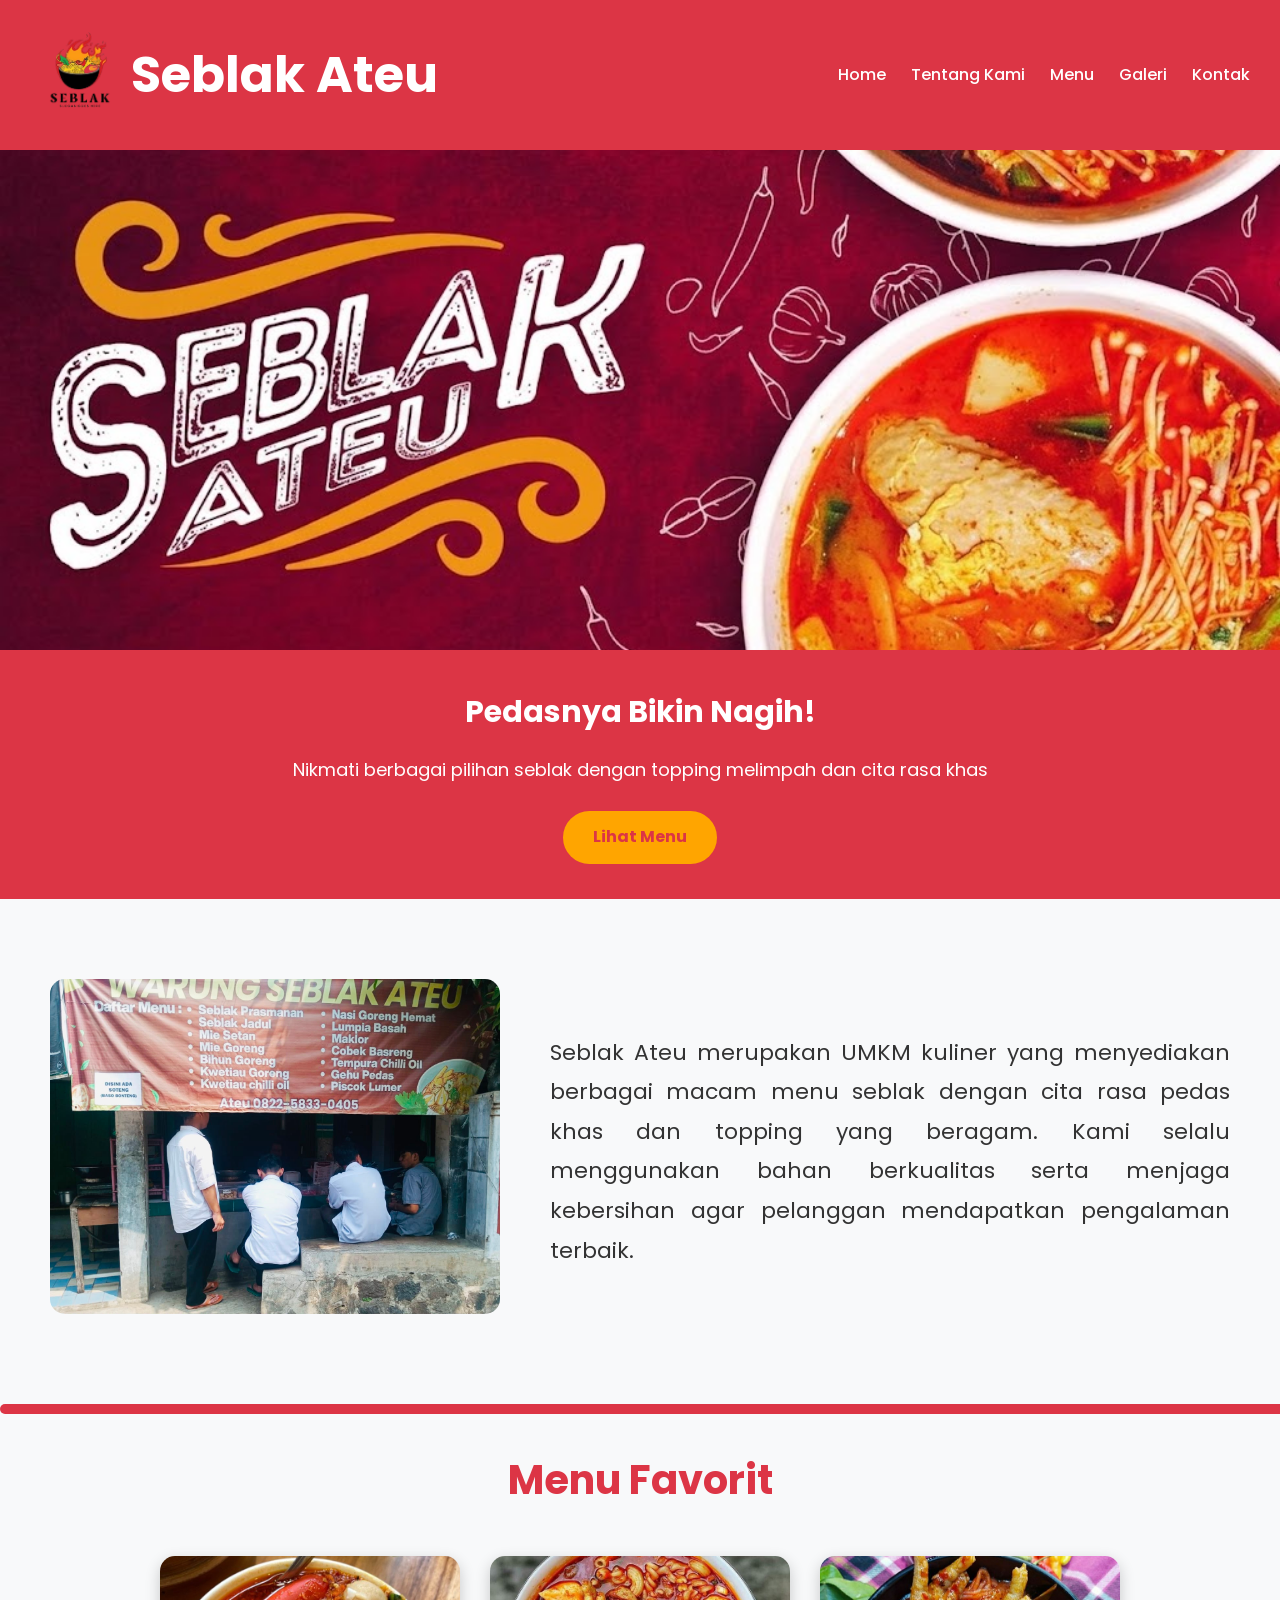
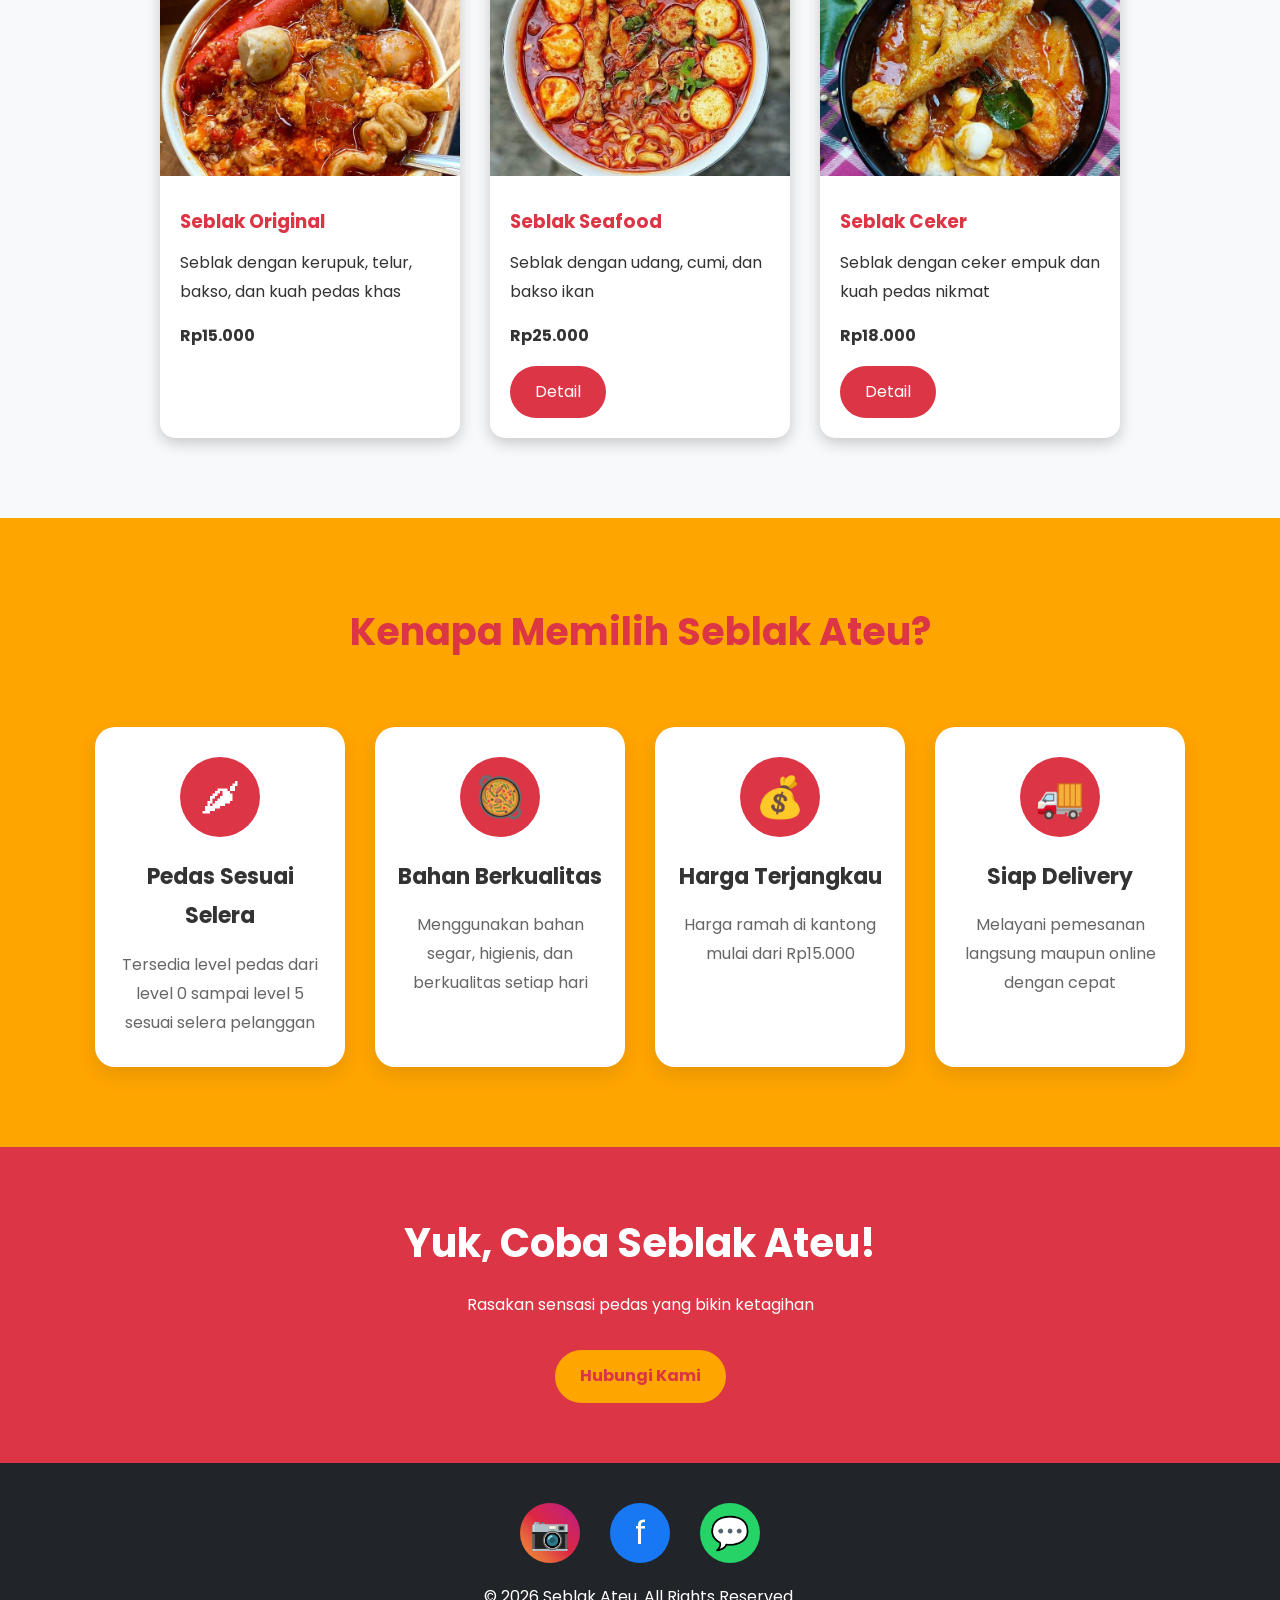
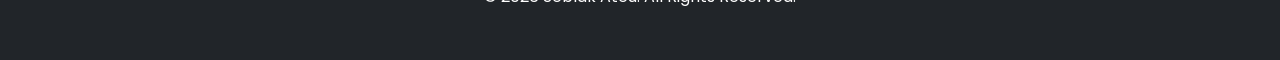
==== index.html @ 9f5bf02a "hapus script" ====
<!doctype html>
<html lang="id">
  <head>
    <meta charset="UTF-8" />
    <meta name="viewport" content="width=device-width, initial-scale=1.0" />
    <title>Seblak Ateu</title>

    <link rel="stylesheet" href="style.css" />
  </head>

  <body>
    <header>
      <nav class="navbar">
        <div class="logo img">
          <img src="img/logo.png" alt="Logo Seblak Ateu" />
        </div>

        <h1 class="navbar-brand">Seblak Ateu</h1>

        <ul class="nav-menu">
          <li><a href="index.html">Home</a></li>
          <li><a href="tentang.html">Tentang Kami</a></li>
          <li><a href="menu.html">Menu</a></li>
          <li><a href="galeri.html">Galeri</a></li>
          <li><a href="kontak.html">Kontak</a></li>
        </ul>
      </nav>
    </header>

    <main>
      <section id="home">
        <div class="hero">
          <img src="img/banner.jpg" alt="Banner Seblak" />
        </div>
      </section>
      <section class="hero-info">
        <h2>Pedasnya Bikin Nagih!</h2>

        <p>
          Nikmati berbagai pilihan seblak dengan topping melimpah dan cita rasa
          khas
        </p>

        <a href="menu.html" class="btn"> Lihat Menu </a>
      </section>

      <section id="tentang">
        <div class="tentang-container">
          <div class="tentang-gambar">
            <img src="img/suasana.jpeg" alt="Toko Seblak Ateu" />
          </div>

          <div class="tentang-text">
            <p>
              Seblak Ateu merupakan UMKM kuliner yang menyediakan berbagai macam
              menu seblak dengan cita rasa pedas khas dan topping yang beragam.
              Kami selalu menggunakan bahan berkualitas serta menjaga kebersihan
              agar pelanggan mendapatkan pengalaman terbaik.
            </p>
          </div>
        </div>
      </section>

      <section id="menu-favorit">
        <div class="garis"></div>
        <h2>Menu Favorit</h2>

        <div class="menu-container">
          <article class="card">
            <img src="img/seblakoriginal.jpg" alt="Seblak Original" />

            <div class="card-body">
              <h3 class="card-title">Seblak Original</h3>

              <p>Seblak dengan kerupuk, telur, bakso, dan kuah pedas khas</p>

              <h4>Rp15.000</h4>

              
            </div>
          </article>

          <article class="card">
            <img src="img/seblakseafood.jpg" alt="Seblak Seafood" />

            <div class="card-body">
              <h3 class="card-title">Seblak Seafood</h3>

              <p>Seblak dengan udang, cumi, dan bakso ikan</p>

              <h4>Rp25.000</h4>

              <a href="detail-menu.html" class="btn"> Detail </a>
            </div>
          </article>

          <article class="card">
            <img src="img/seblakceker2.jpg" alt="Seblak Ceker" />

            <div class="card-body">
              <h3 class="card-title">Seblak Ceker</h3>

              <p>Seblak dengan ceker empuk dan kuah pedas nikmat</p>

              <h4>Rp18.000</h4>

              <a href="detail-menu.html" class="btn"> Detail </a>
            </div>
          </article>
        </div>
      </section>

      <section id="keunggulan">
        <div class="container">
          <h2>Kenapa Memilih Seblak Ateu?</h2>

          <div class="keunggulan-container">
            <div class="keunggulan-card">
              <div class="icon">🌶</div>

              <h3>Pedas Sesuai Selera</h3>

              <p>
                Tersedia level pedas dari level 0 sampai level 5 sesuai selera
                pelanggan
              </p>
            </div>

            <div class="keunggulan-card">
              <div class="icon">🥘</div>

              <h3>Bahan Berkualitas</h3>

              <p>
                Menggunakan bahan segar, higienis, dan berkualitas setiap hari
              </p>
            </div>

            <div class="keunggulan-card">
              <div class="icon">💰</div>

              <h3>Harga Terjangkau</h3>

              <p>Harga ramah di kantong mulai dari Rp15.000</p>
            </div>

            <div class="keunggulan-card">
              <div class="icon">🚚</div>

              <h3>Siap Delivery</h3>

              <p>Melayani pemesanan langsung maupun online dengan cepat</p>
            </div>
          </div>
        </div>
      </section>

      <section id="pesan">
        <h2>Yuk, Coba Seblak Ateu!</h2>

        <p>Rasakan sensasi pedas yang bikin ketagihan</p>

        <a href="kontak.html" class="btn"> Hubungi Kami </a>
      </section>
    </main>

    <footer>
      <div class="social-icons">
        <div class="social-icon instagram" title="Instagram">
          <span>📷</span>
        </div>
        <div class="social-icon facebook" title="Facebook">
          <span>f</span>
        </div>
        <div class="social-icon whatsapp" title="WhatsApp">
          <span>💬</span>
        </div>
      </div>
      <p>© 2026 Seblak Ateu. All Rights Reserved.</p>
    </footer>
  </body>
</html>
---- style.css ----
@import url('https://fonts.googleapis.com/css2?family=Poppins:wght@300;400;500;600;700&display=swap');

*{
    margin:0;
    padding:0;
    box-sizing:border-box;
}

html{
    scroll-behavior:smooth;
}

body{
    font-family:'Poppins',sans-serif;
    background:#f8f9fa;
    color:#333;
    line-height:1.8;
}

.navbar{
    margin-bottom: 0;
    display:flex;
    justify-content:space-between;
    align-items:center;
    padding:20px 30px;
    background: #dc3545;
}

.logo img{
    width:100px;
    height: auto;
}

.navbar-brand{
    color:white;
    font-size:50px;
    font-weight:bold;
    margin-left: -400px;
}

.nav-menu{
    display:flex;
    list-style:none;
    gap:25px;
}

.nav-menu a{
    text-decoration:none;
    color:white;
    font-weight:500;
}

.nav-menu a:hover{
    color:#ffc107;
}

.hero{
    position:relative;
}

.hero img{
    width:100%;
    height:500px;
    object-fit:cover;
    display: block;
}

.hero-info{
    background:#dc3545;
    text-align:center;
    padding:35px 20px;
}

.hero-info h2{
    font-size:30px;
    margin-bottom:15px;
    color: white;
}

.hero-info p{
    font-size:18px;
    margin-bottom:25px;
    color: white;
}

.hero-info .btn{
    background:orange;
    color:#dc3545;
    text-decoration:none;
    padding:12px 30px;
    border-radius:30px;
    font-weight:bold;
}

.hero-info .btn:hover{
    background:white;
}

.btn{
    display:inline-block;
    text-decoration:none;
    background:#dc3545;
    color:white;
    padding:12px 25px;
    border-radius:30px;
}

.btn:hover{
    background:#dc3545;
}

section{
    padding-top:80px;
    padding-bottom: 80px;
}

section h2{
    text-align:center;
    color:#dc3545;
    margin-bottom:40px;
    font-size: 40px;
}

.filter-buttons{
    display:flex;
    justify-content:center;
    flex-wrap:wrap;
    gap:12px;
    margin-bottom:30px;
}

.filter-btn{
    border:none;
    background:#f1f1f1;
    color:#333;
    padding:10px 18px;
    border-radius:999px;
    cursor:pointer;
    font-weight:600;
    transition:.3s;
}

.filter-btn:hover,
.filter-btn.active{
    background:#dc3545;
    color:white;
}

.form-feedback{
    min-height:24px;
    margin-top:12px;
    font-weight:600;
}

.contact-form input,
.contact-form textarea{
    width:100%;
    padding:12px;
    margin-bottom:12px;
    border:1px solid #ced4da;
    border-radius:8px;
}

.contact-form input:focus,
.contact-form textarea:focus{
    outline:none;
    border-color:green;
    box-shadow:green 0 0 5px;
}

#home{
    padding:0;
}

.tentang-container{
    display:flex;
    align-items:center;
    gap:50px;
    padding-left: 50px;
    padding-right: 50px;
}

.tentang-gambar img{
    width:450px;
    border-radius:15px;
}

.tentang-text{
    text-align:justify;
    font-size: 22px;
}

.tentang-info{
    margin-top:30px;
}

.info-item{
    display:flex;
    align-items:center;
    gap:15px;
    margin-bottom:15px;
}

.info-item span{
    font-size:28px;
}

.info-item p{
    margin:0;
    font-size:18px;
    font-weight:500;
}

.garis{
  
    width:1340px;
    height:10px;
    background:#dc3545;
    margin:-80px auto 30px;
    border-radius:10px;
}

.menu-container{
    display:flex;
    justify-content:center;
    gap:30px;
    flex-wrap:wrap;
}

.card{
    width:300px;
    background:white;
    border-radius:15px;
    overflow:hidden;
    box-shadow:0 5px 15px rgba(0,0,0,.2);
    transition:.3s;
}

.card:hover{
    transform:translateY(-10px);
}

.card img{
    width:100%;
    height:220px;
    object-fit:cover;
}

.card-body{
    padding:20px;
}

.card-title{
    color:#dc3545;
    margin-bottom:10px;
}

.card h4{
    margin:15px 0;
}

#keunggulan{
    background:orange;
    padding:80px 0;
    text-align:center;
}

#keunggulan h2{
    font-size:38px;
    color:#dc3545;
    margin-bottom:60px;
}

.keunggulan-container{
    display:flex;
    justify-content:center;
    gap:30px;
    flex-wrap:wrap;
}

.keunggulan-card{
    width:250px;
    background:white;
    padding:30px 20px;
    border-radius:20px;
    box-shadow:0 8px 20px rgba(0,0,0,.1);
    transition:.3s;
}

.keunggulan-card:hover{
    transform:translateY(-10px);
    box-shadow:0 15px 30px rgba(0,0,0,.2);
}

.icon{
    width:80px;
    height:80px;
    margin:auto;
    margin-bottom:20px;
    border-radius:50%;
    background:#dc3545;
    color:white;
    display:flex;
    justify-content:center;
    align-items:center;
    font-size:40px;
}

.keunggulan-card h3{
    margin-bottom:15px;
    font-size:22px;
}

.keunggulan-card p{
    color:#666;
    font-size:16px;
}

#pesan{
    text-align:center;
    background:#dc3545;
    padding: 60px 20px;
}

#pesankontak{
    text-align:center;
    background:white;
    padding: 60px 20px;
}

#pesan h2{
  margin-bottom: 12px;
  color: white;
}

#pesan p{
    margin-bottom: 30px;
    color: white;
}

#pesan .btn{
    background:orange;
    color:#dc3545;
    font-weight:bold;
}

#pesan .btn:hover{
    background:white;
}

footer{
    background:#212529;
    color:white;
    text-align:center;
    padding:40px 20px;
}

.social-icons{
    display:flex;
    justify-content:center;
    gap:30px;
    margin-bottom:20px;
}

.social-icon{
    display:inline-flex;
    align-items:center;
    justify-content:center;
    width:60px;
    height:60px;
    border-radius:50%;
    background:#dc3545;
    color:white;
    text-decoration:none;
    font-size:28px;
    transition:.3s;
    animation:bounce 2s infinite;
}

.social-icon span{
    display:flex;
    align-items:center;
    justify-content:center;
    font-size:32px;
}

.social-icon:hover{
    background:#bb2d3b;
    transform:scale(1.1);
}

.social-icon.instagram{
    animation-delay:0s;
    background:linear-gradient(45deg, #f09433 0%, #e6683c 25%, #dc2743 50%, #cc2366 75%, #bc1888 100%);
}

.social-icon.facebook{
    animation-delay:.2s;
    background:#1877F2;
}

.social-icon.whatsapp{
    animation-delay:.4s;
    background:#25D366;
}

@keyframes bounce{
    0%, 100%{
        transform:translateY(0);
    }
    50%{
        transform:translateY(-15px);
    }
}

footer h3{
    margin-bottom:15px;
    font-size:28px;
}

footer p{
    margin:8px 0;
}

footer hr{
    width:300px;
    margin:25px auto;
    border:1px solid rgba(255,255,255,.3);
}

@media(max-width:768px){
    .navbar{
        flex-direction:column;
        gap:15px;
    }

    .nav-menu{
        flex-direction:column;
        text-align:center;
    }

    .tentang-container{
        flex-direction:column;
    }

    .tentang-gambar img{
        width:100%;
    }

    .hero img{
        height:350px;
    }

    .hero-text h2{
        font-size:32px;
    }

    .hero-text p{
        font-size:16px;
    }
}
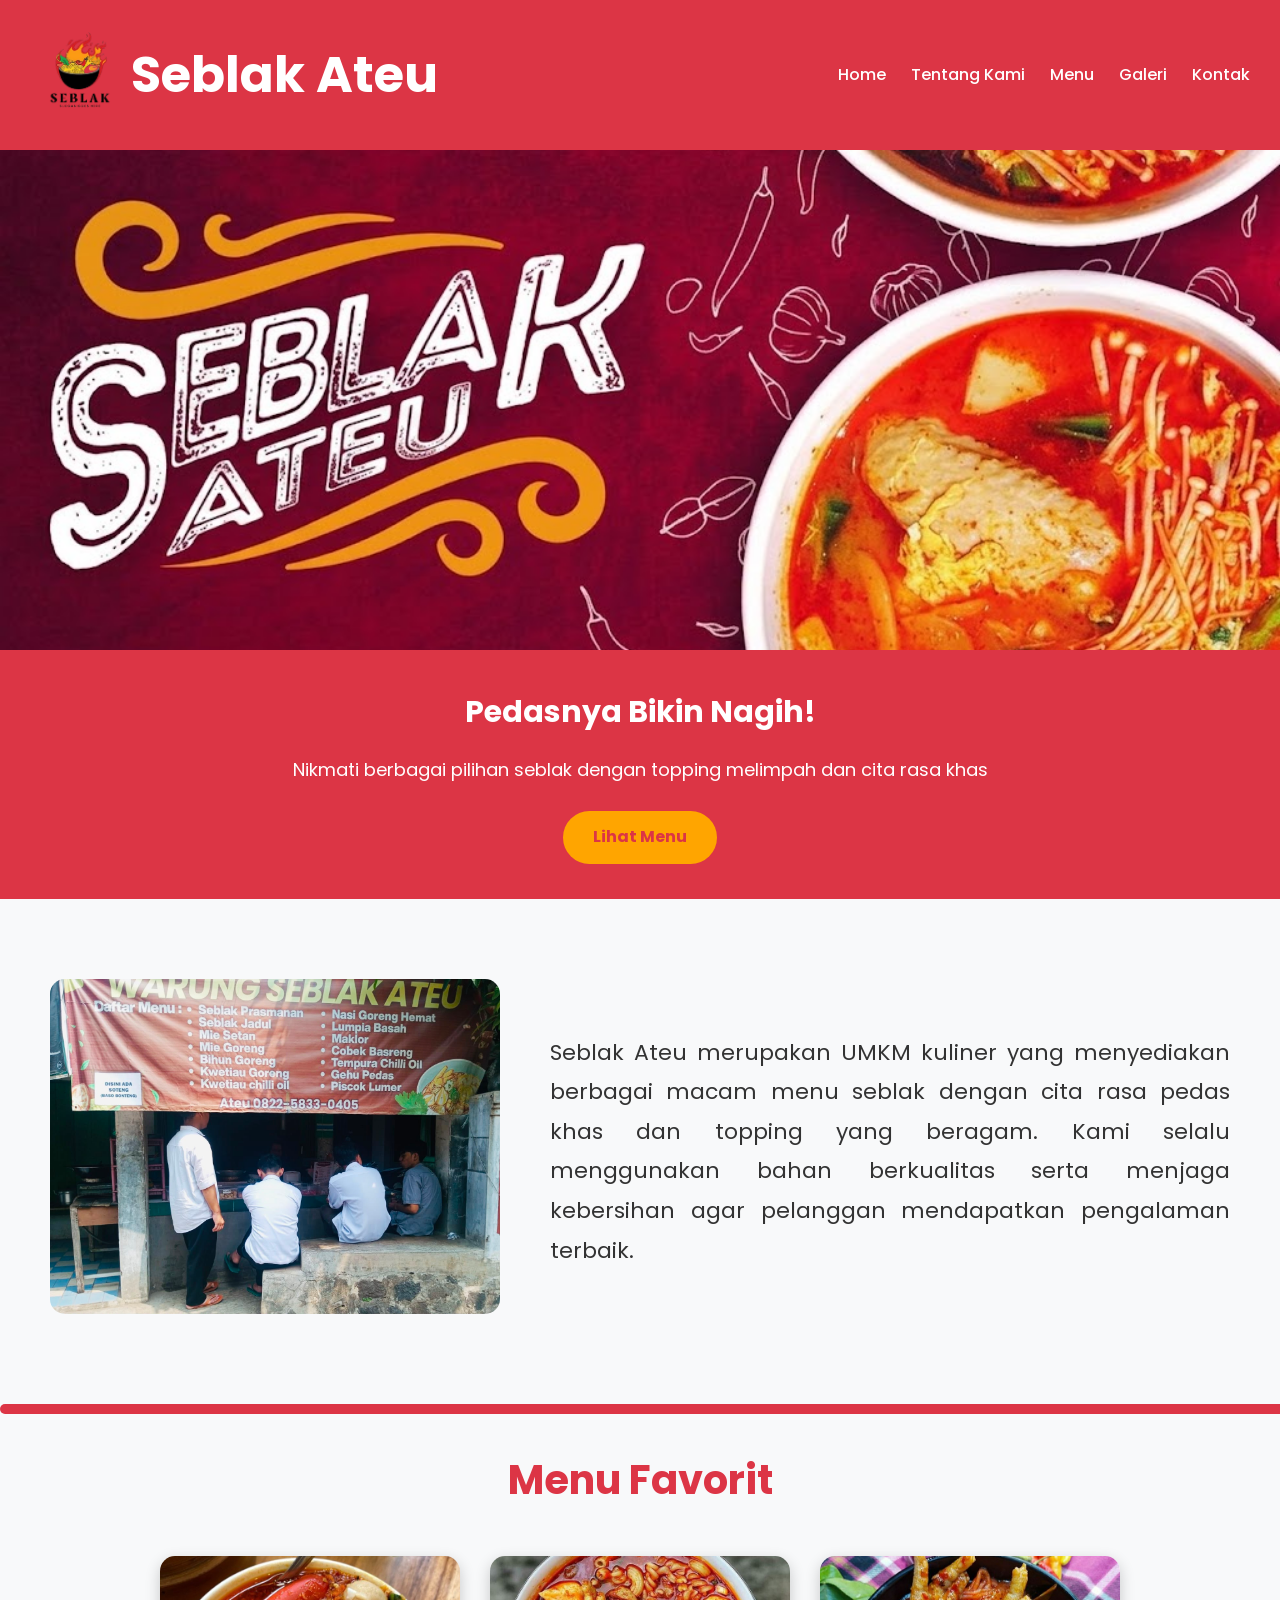
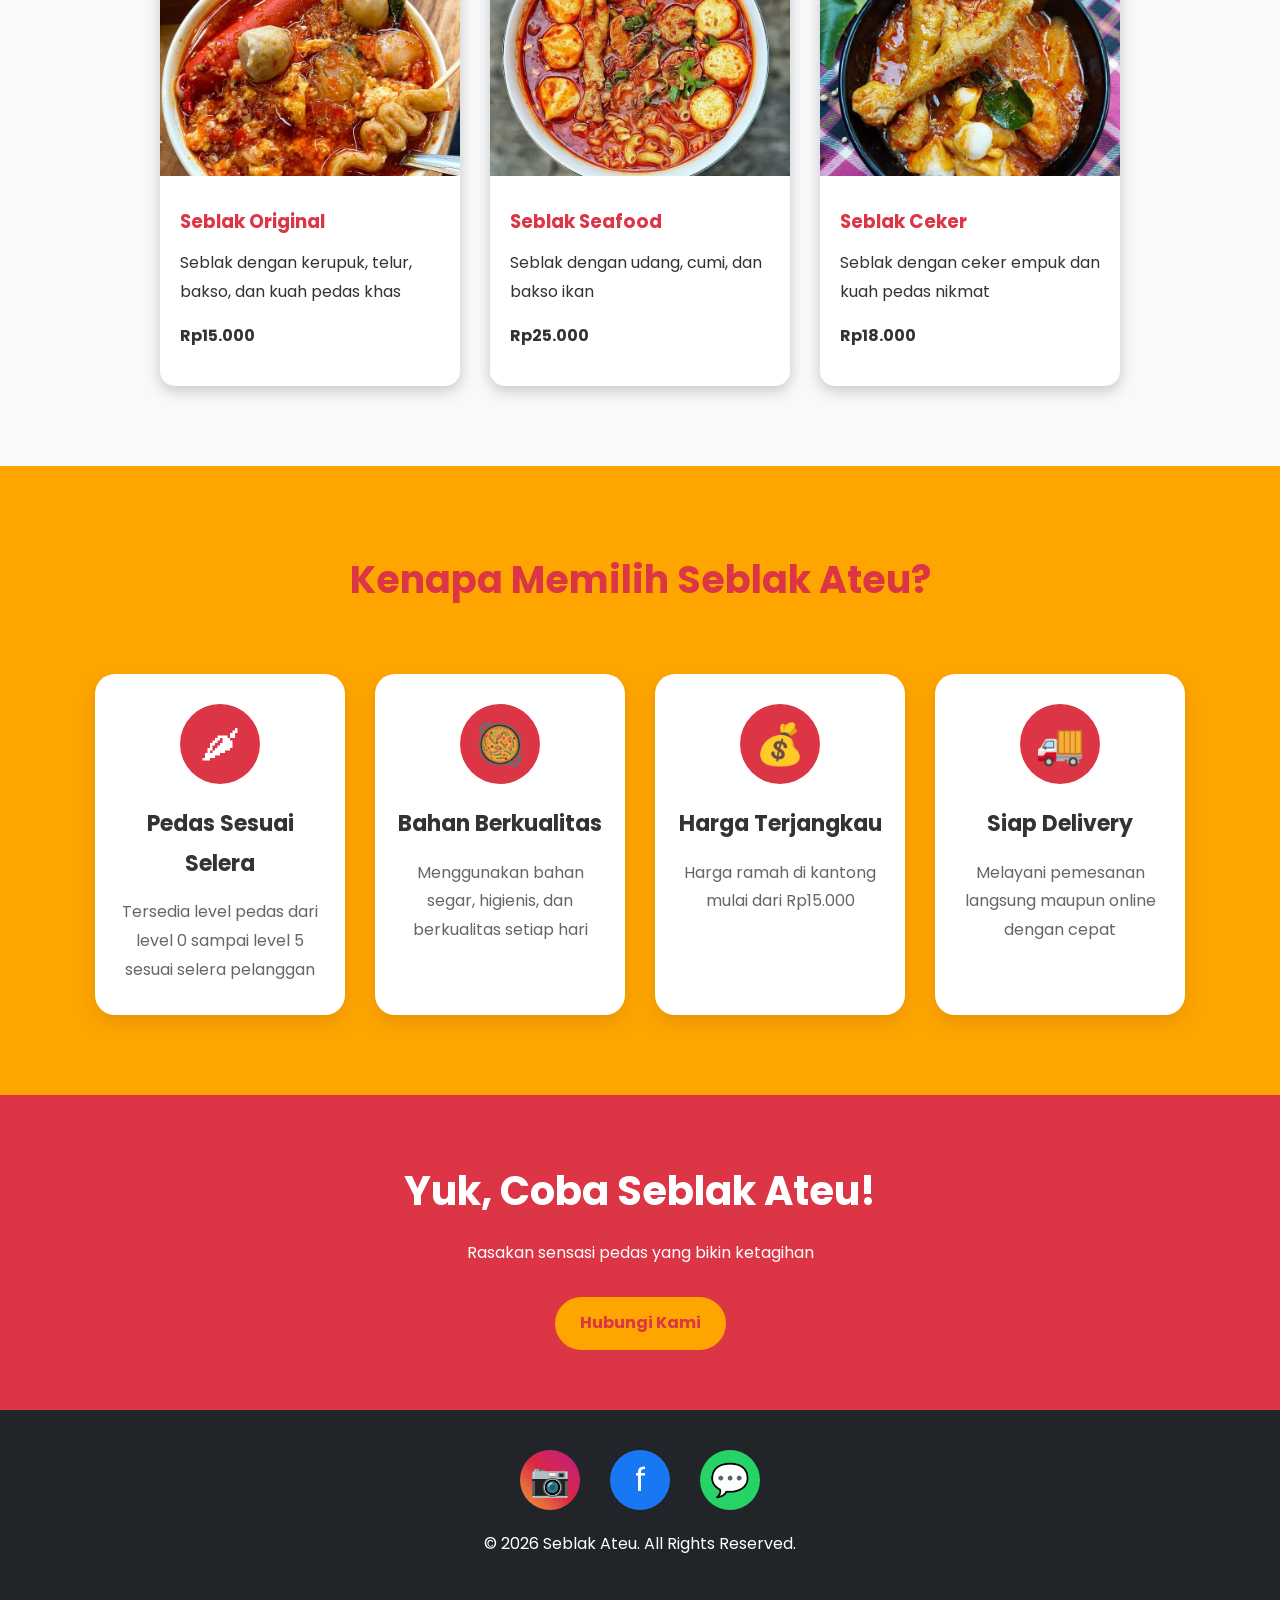
==== commit b0573e6b: "ubah html" ====
--- a/index.html
+++ b/index.html
@@ -89,8 +89,6 @@
               <p>Seblak dengan udang, cumi, dan bakso ikan</p>
 
               <h4>Rp25.000</h4>
-
-              <a href="detail-menu.html" class="btn"> Detail </a>
             </div>
           </article>
 
@@ -103,8 +101,6 @@
               <p>Seblak dengan ceker empuk dan kuah pedas nikmat</p>
 
               <h4>Rp18.000</h4>
-
-              <a href="detail-menu.html" class="btn"> Detail </a>
             </div>
           </article>
         </div>
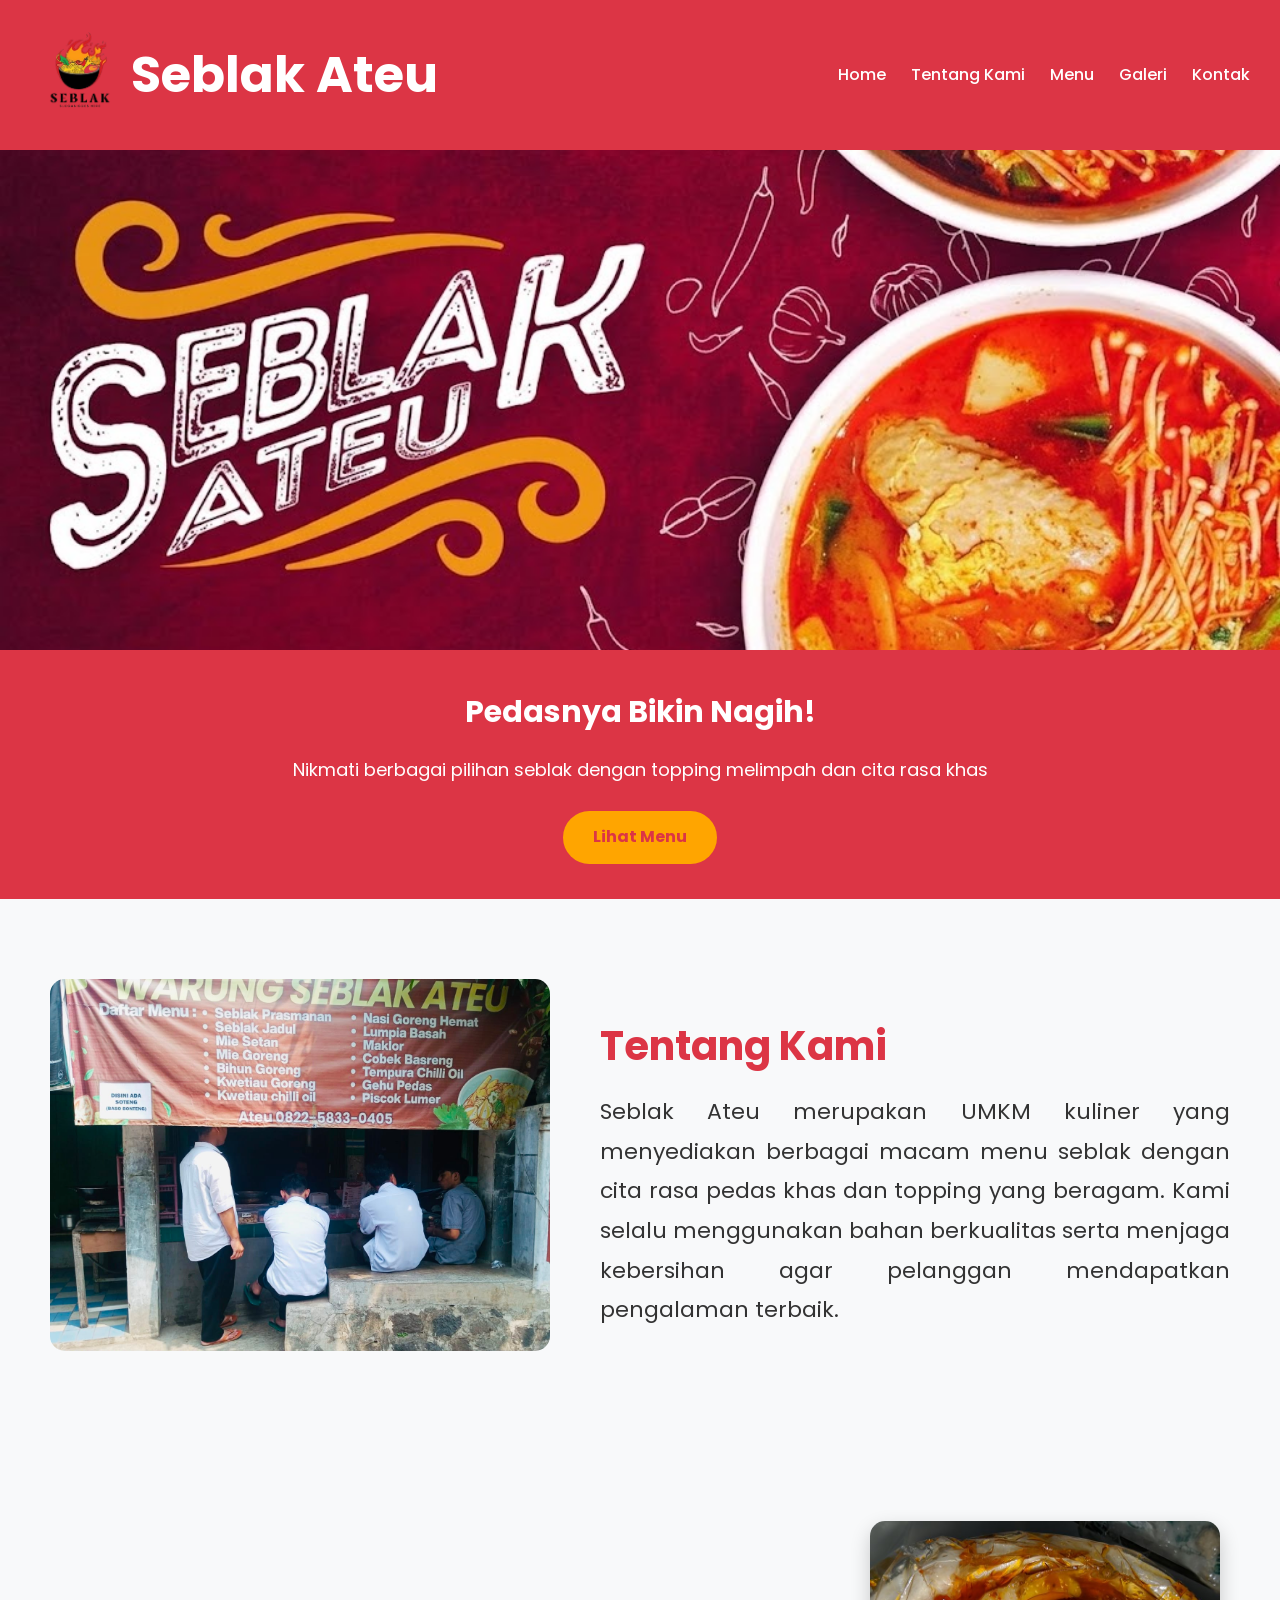
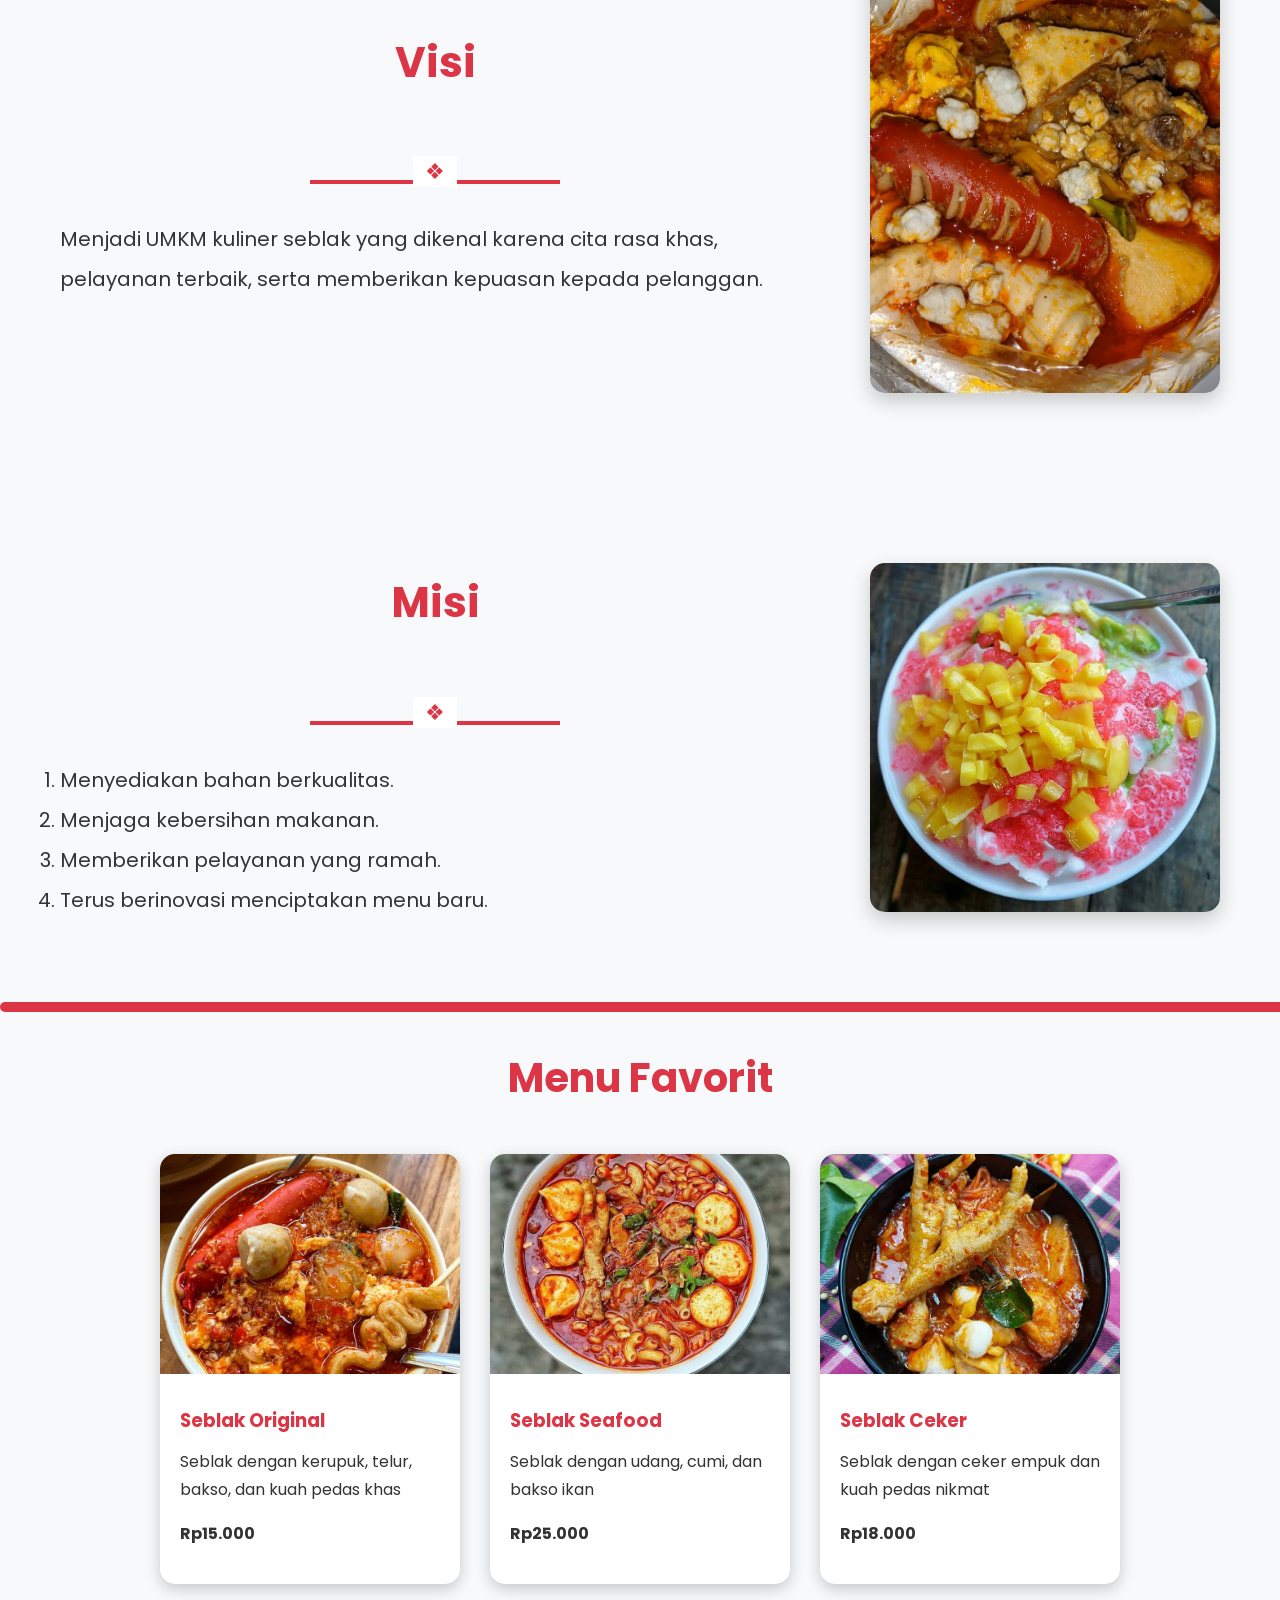
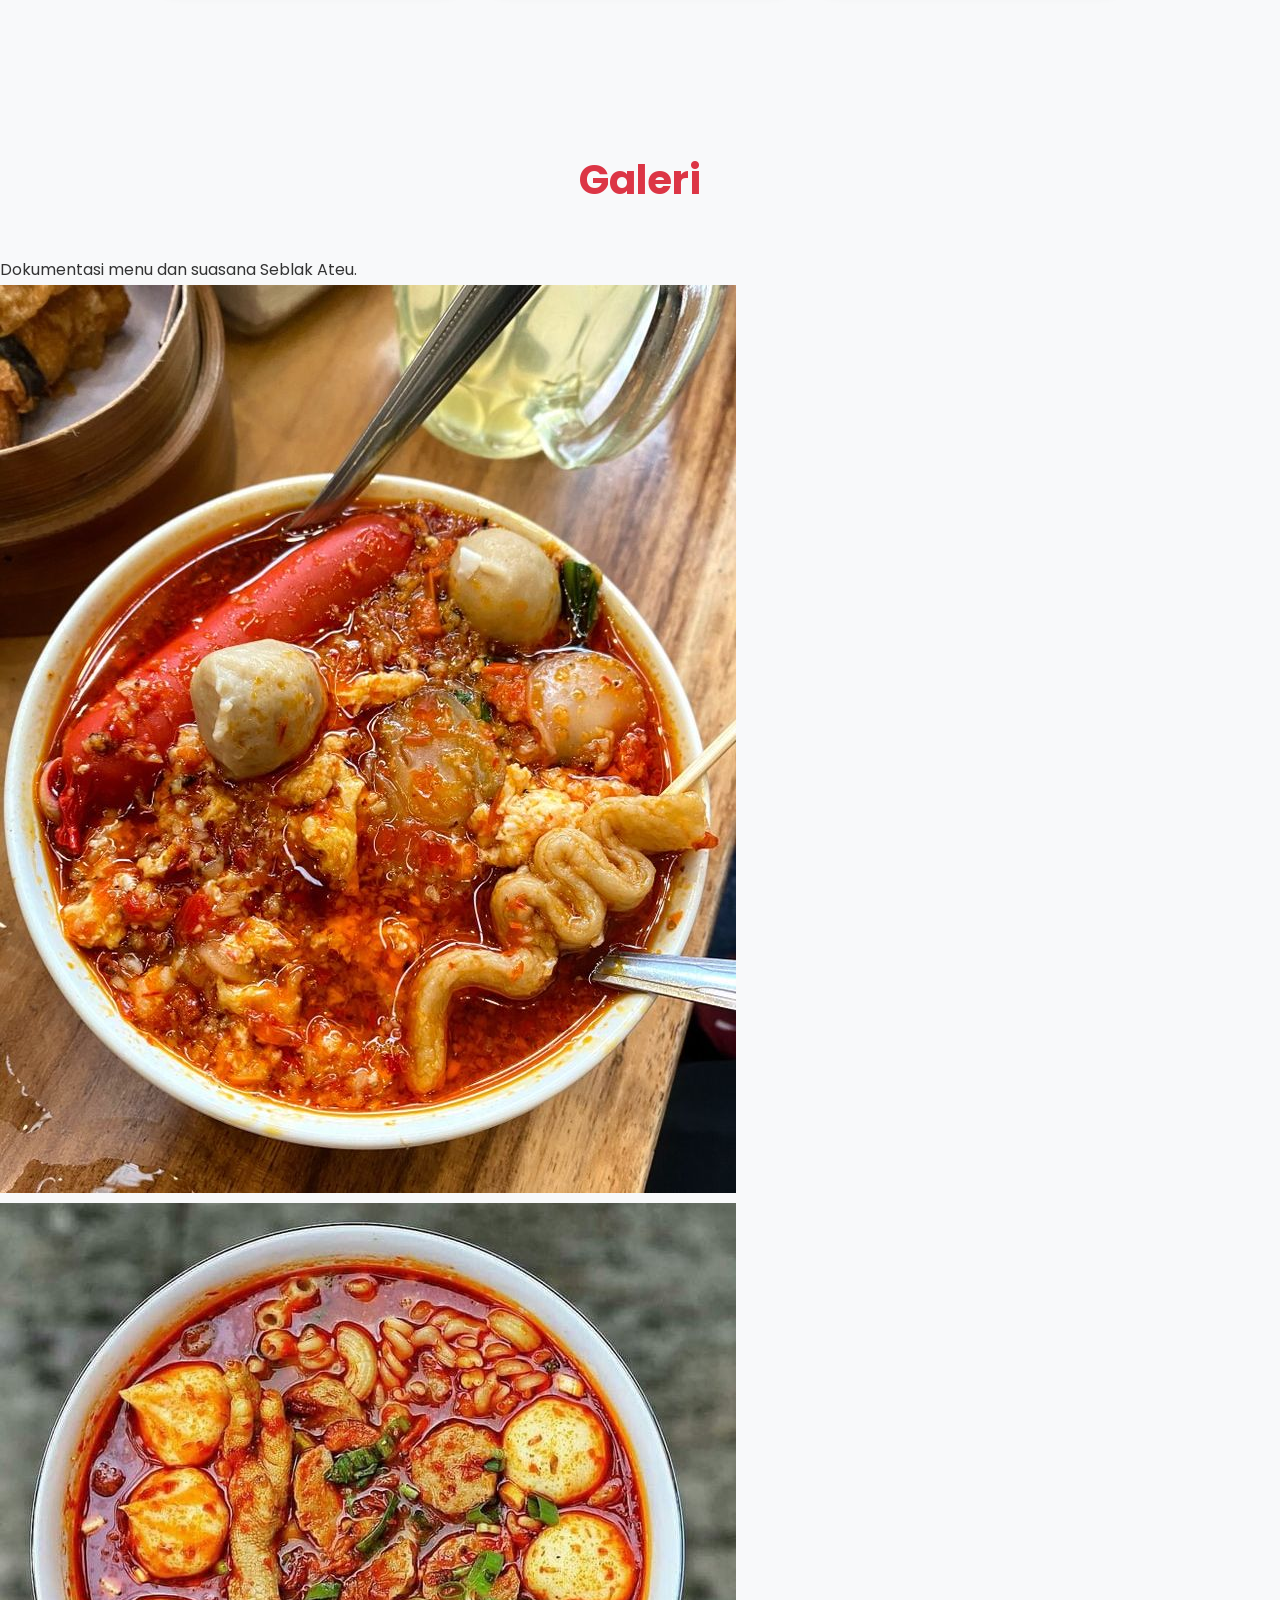
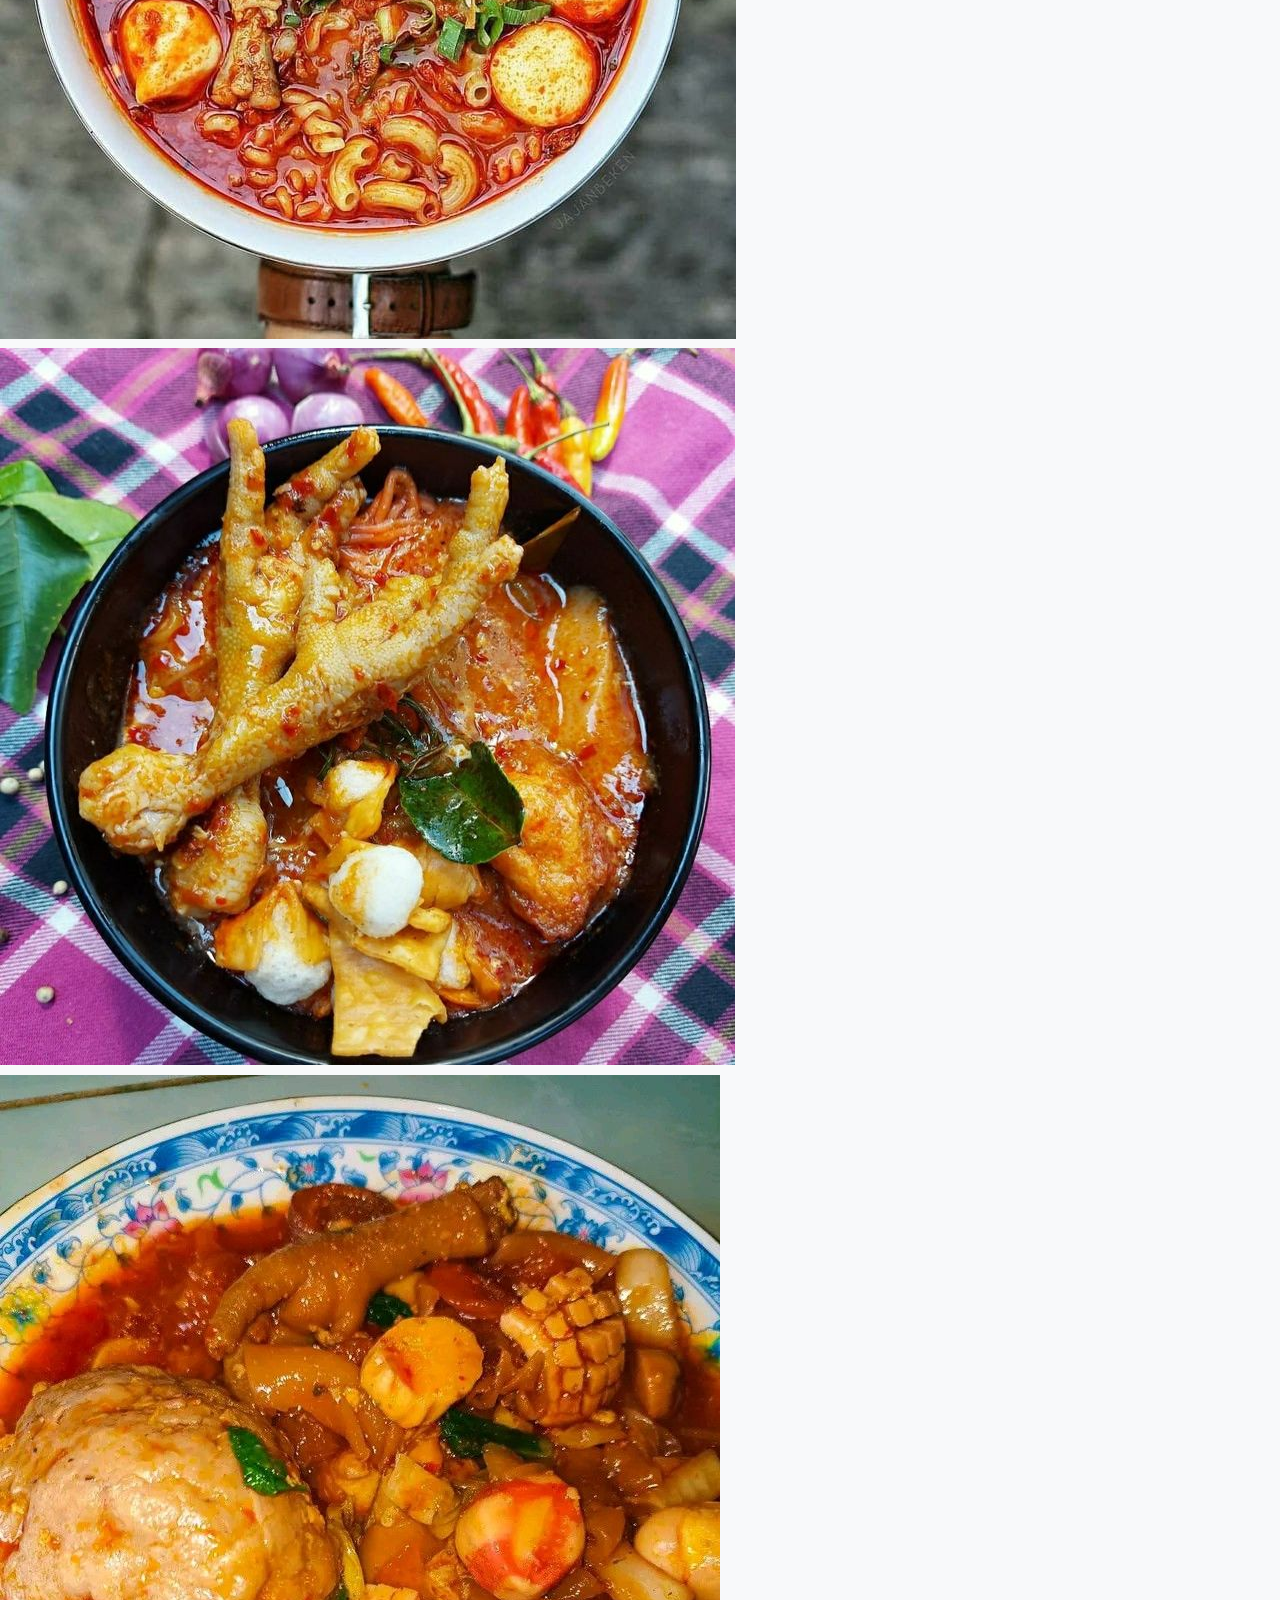
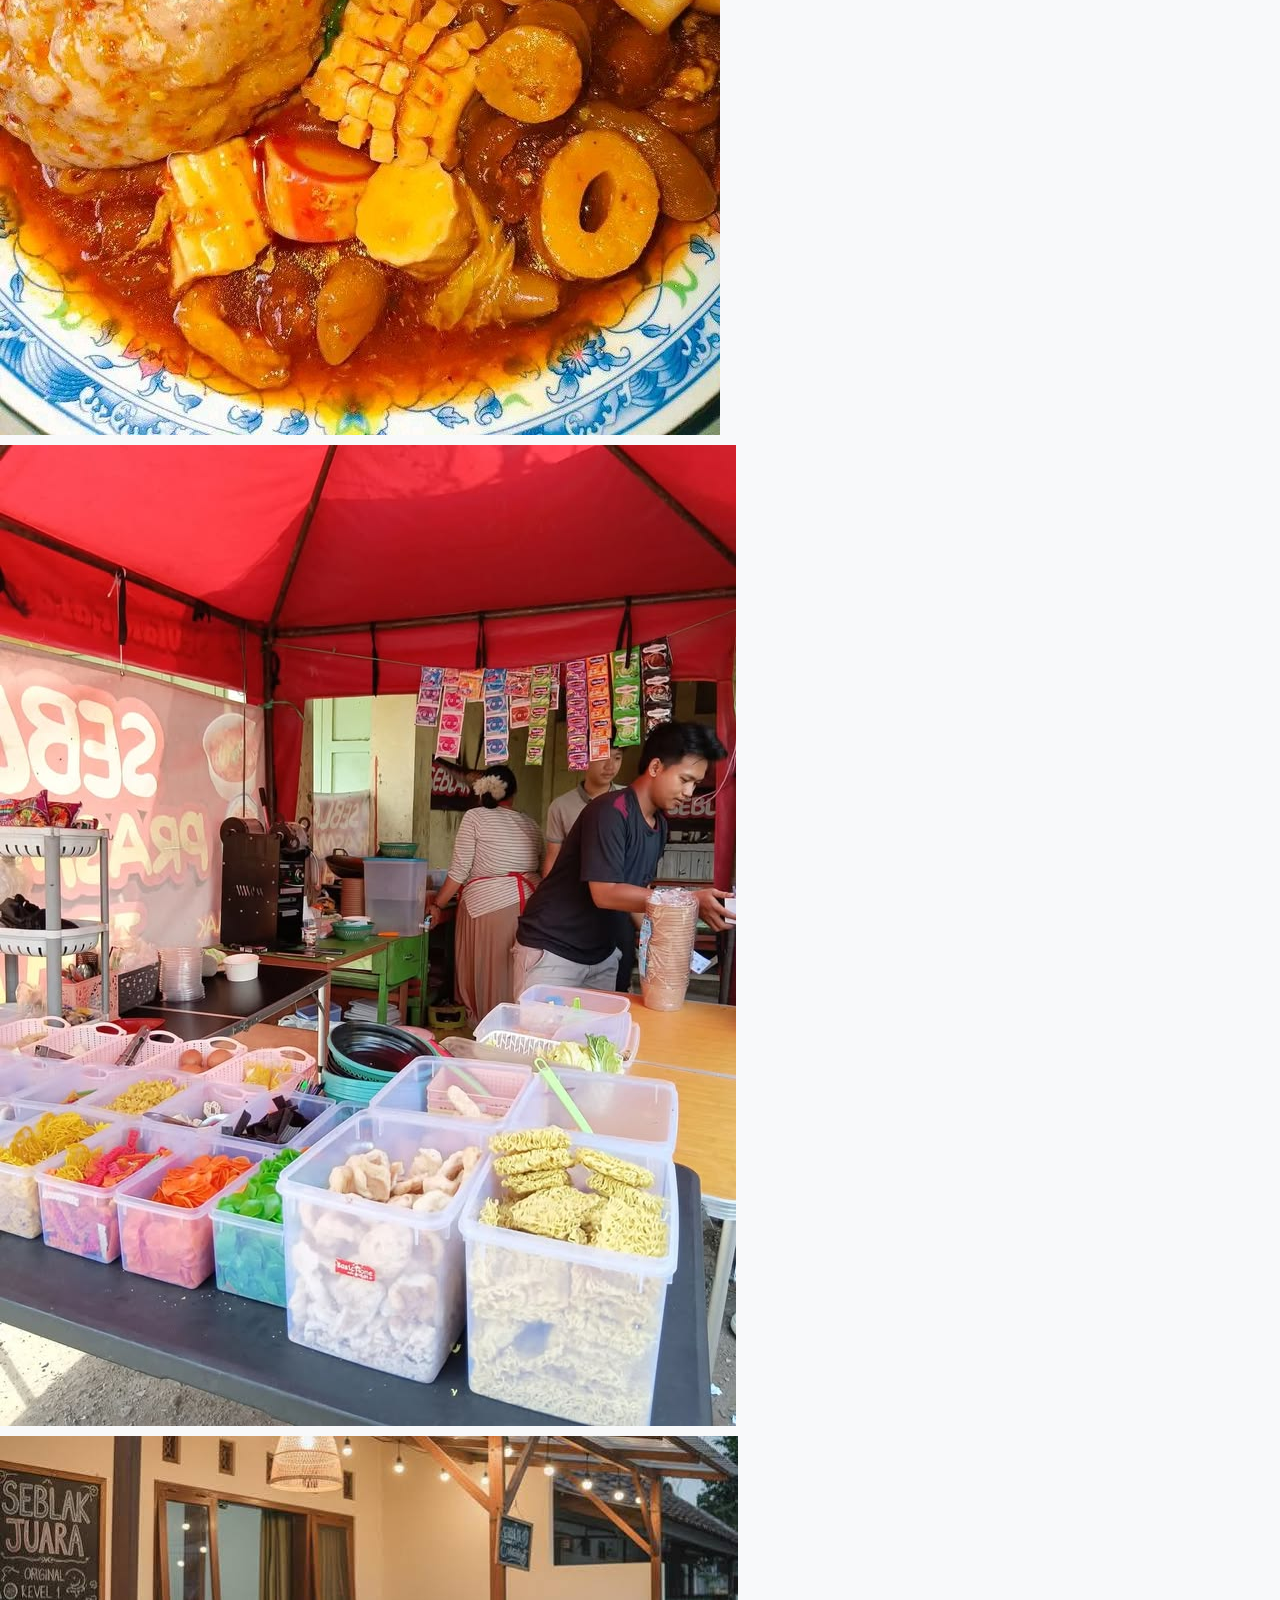
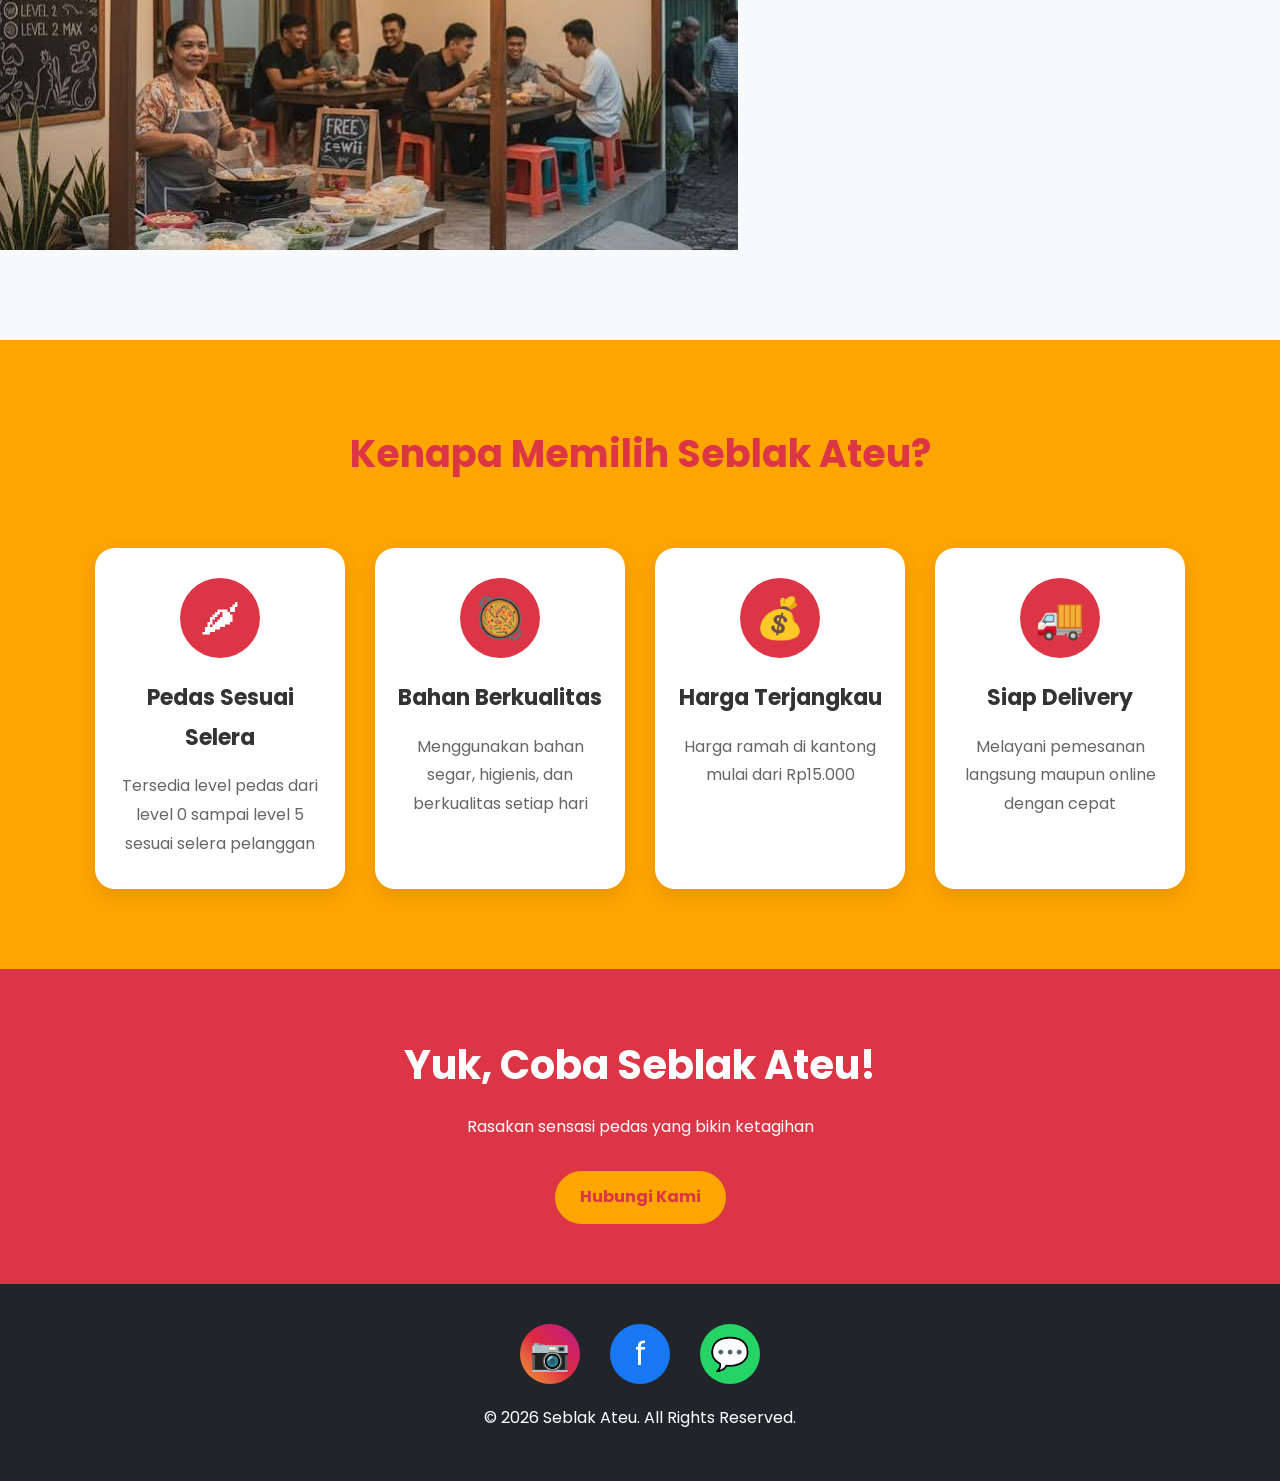
==== commit 6bac15e0: "nambah gambar menu" ====
--- a/index.html
+++ b/index.html
@@ -18,10 +18,10 @@
         <h1 class="navbar-brand">Seblak Ateu</h1>
 
         <ul class="nav-menu">
-          <li><a href="index.html">Home</a></li>
-          <li><a href="tentang.html">Tentang Kami</a></li>
+          <li><a href="#home">Home</a></li>
+          <li><a href="#tentang">Tentang Kami</a></li>
           <li><a href="menu.html">Menu</a></li>
-          <li><a href="galeri.html">Galeri</a></li>
+          <li><a href="#gallery">Galeri</a></li>
           <li><a href="kontak.html">Kontak</a></li>
         </ul>
       </nav>
@@ -51,6 +51,7 @@
           </div>
 
           <div class="tentang-text">
+            <h2>Tentang Kami</h2>
             <p>
               Seblak Ateu merupakan UMKM kuliner yang menyediakan berbagai macam
               menu seblak dengan cita rasa pedas khas dan topping yang beragam.
@@ -61,6 +62,53 @@
         </div>
       </section>
 
+      <section id="visi">
+        <div class="visi-container">
+          <div class="visi-text">
+            <h2>Visi</h2>
+
+            <div class="garis-visi">
+              <span>❖</span>
+            </div>
+
+            <p>
+              Menjadi UMKM kuliner seblak yang dikenal karena cita rasa khas,
+              pelayanan terbaik, serta memberikan kepuasan kepada pelanggan.
+            </p>
+          </div>
+
+          <div class="visi-image">
+            <img src="img/seblaksosis.jpg" alt="Visi Seblak Ateu" />
+          </div>
+        </div>
+      </section>
+
+      <section id="misi">
+        <div class="misi-container">
+          <div class="misi-text">
+            <h2>Misi</h2>
+
+            <div class="garis-visi">
+              <span>❖</span>
+            </div>
+
+            <ol>
+              <li>Menyediakan bahan berkualitas.</li>
+
+              <li>Menjaga kebersihan makanan.</li>
+
+              <li>Memberikan pelayanan yang ramah.</li>
+
+              <li>Terus berinovasi menciptakan menu baru.</li>
+            </ol>
+          </div>
+
+          <div class="misi-image">
+            <img src="img/escampur.jpg" alt="Misi Seblak Ateu" />
+          </div>
+        </div>
+      </section>
+
       <section id="menu-favorit">
         <div class="garis"></div>
         <h2>Menu Favorit</h2>
@@ -75,8 +123,6 @@
               <p>Seblak dengan kerupuk, telur, bakso, dan kuah pedas khas</p>
 
               <h4>Rp15.000</h4>
-
-              
             </div>
           </article>
 
@@ -103,6 +149,38 @@
               <h4>Rp18.000</h4>
             </div>
           </article>
+        </div>
+      </section>
+
+      <section id="gallery">
+        <h2>Galeri</h2>
+
+        <p class="gallery-text">Dokumentasi menu dan suasana Seblak Ateu.</p>
+
+        <div class="gallery-container">
+          <div class="gallery-item">
+            <img src="img/seblakoriginal.jpg" alt="" />
+          </div>
+
+          <div class="gallery-item">
+            <img src="img/seblakseafood.jpg" alt="" />
+          </div>
+
+          <div class="gallery-item">
+            <img src="img/seblakceker2.jpg" alt="" />
+          </div>
+
+          <div class="gallery-item">
+            <img src="img/seblakkomplit2.jpg" alt="" />
+          </div>
+
+          <div class="gallery-item">
+            <img src="img/prosesmasak.jpg" alt="" />
+          </div>
+
+          <div class="gallery-item">
+            <img src="img/tempatmakan.jpg" alt="" />
+          </div>
         </div>
       </section>
 
--- a/style.css
+++ b/style.css
@@ -1,461 +1,529 @@
-@import url('https://fonts.googleapis.com/css2?family=Poppins:wght@300;400;500;600;700&display=swap');
-
-*{
-    margin:0;
-    padding:0;
-    box-sizing:border-box;
-}
-
-html{
-    scroll-behavior:smooth;
-}
-
-body{
-    font-family:'Poppins',sans-serif;
-    background:#f8f9fa;
-    color:#333;
-    line-height:1.8;
-}
-
-.navbar{
-    margin-bottom: 0;
-    display:flex;
-    justify-content:space-between;
-    align-items:center;
-    padding:20px 30px;
-    background: #dc3545;
-}
-
-.logo img{
-    width:100px;
-    height: auto;
-}
-
-.navbar-brand{
-    color:white;
-    font-size:50px;
-    font-weight:bold;
-    margin-left: -400px;
-}
-
-.nav-menu{
-    display:flex;
-    list-style:none;
-    gap:25px;
-}
-
-.nav-menu a{
-    text-decoration:none;
-    color:white;
-    font-weight:500;
-}
-
-.nav-menu a:hover{
-    color:#ffc107;
-}
-
-.hero{
-    position:relative;
-}
-
-.hero img{
-    width:100%;
-    height:500px;
-    object-fit:cover;
-    display: block;
-}
-
-.hero-info{
-    background:#dc3545;
-    text-align:center;
-    padding:35px 20px;
-}
-
-.hero-info h2{
-    font-size:30px;
-    margin-bottom:15px;
-    color: white;
-}
-
-.hero-info p{
-    font-size:18px;
-    margin-bottom:25px;
-    color: white;
-}
-
-.hero-info .btn{
-    background:orange;
-    color:#dc3545;
-    text-decoration:none;
-    padding:12px 30px;
-    border-radius:30px;
-    font-weight:bold;
-}
-
-.hero-info .btn:hover{
-    background:white;
-}
-
-.btn{
-    display:inline-block;
-    text-decoration:none;
-    background:#dc3545;
-    color:white;
-    padding:12px 25px;
-    border-radius:30px;
-}
-
-.btn:hover{
-    background:#dc3545;
-}
-
-section{
-    padding-top:80px;
-    padding-bottom: 80px;
-}
-
-section h2{
-    text-align:center;
-    color:#dc3545;
-    margin-bottom:40px;
-    font-size: 40px;
-}
-
-.filter-buttons{
-    display:flex;
-    justify-content:center;
-    flex-wrap:wrap;
-    gap:12px;
-    margin-bottom:30px;
-}
-
-.filter-btn{
-    border:none;
-    background:#f1f1f1;
-    color:#333;
-    padding:10px 18px;
-    border-radius:999px;
-    cursor:pointer;
-    font-weight:600;
-    transition:.3s;
+@import url("https://fonts.googleapis.com/css2?family=Poppins:wght@300;400;500;600;700&display=swap");
+
+* {
+  margin: 0;
+  padding: 0;
+  box-sizing: border-box;
+}
+
+html {
+  scroll-behavior: smooth;
+}
+
+body {
+  font-family: "Poppins", sans-serif;
+  background: #f8f9fa;
+  color: #333;
+  line-height: 1.8;
+}
+
+.navbar {
+  margin-bottom: 0;
+  display: flex;
+  justify-content: space-between;
+  align-items: center;
+  padding: 20px 30px;
+  background: #dc3545;
+}
+
+.logo img {
+  width: 100px;
+  height: auto;
+}
+
+.navbar-brand {
+  color: white;
+  font-size: 50px;
+  font-weight: bold;
+  margin-left: -400px;
+}
+
+.nav-menu {
+  display: flex;
+  list-style: none;
+  gap: 25px;
+}
+
+.nav-menu a {
+  text-decoration: none;
+  color: white;
+  font-weight: 500;
+}
+
+.nav-menu a:hover {
+  color: #ffc107;
+}
+
+.hero {
+  position: relative;
+}
+
+.hero img {
+  width: 100%;
+  height: 500px;
+  object-fit: cover;
+  display: block;
+}
+
+.hero-info {
+  background: #dc3545;
+  text-align: center;
+  padding: 35px 20px;
+}
+
+.hero-info h2 {
+  font-size: 30px;
+  margin-bottom: 15px;
+  color: white;
+}
+
+.hero-info p {
+  font-size: 18px;
+  margin-bottom: 25px;
+  color: white;
+}
+
+.hero-info .btn {
+  background: orange;
+  color: #dc3545;
+  text-decoration: none;
+  padding: 12px 30px;
+  border-radius: 30px;
+  font-weight: bold;
+}
+
+.hero-info .btn:hover {
+  background: white;
+}
+
+.btn {
+  display: inline-block;
+  text-decoration: none;
+  background: #dc3545;
+  color: white;
+  padding: 12px 25px;
+  border-radius: 30px;
+}
+
+.btn:hover {
+  background: #dc3545;
+}
+
+section {
+  padding-top: 80px;
+  padding-bottom: 80px;
+}
+
+section h2 {
+  text-align: center;
+  color: #dc3545;
+  margin-bottom: 40px;
+  font-size: 40px;
+}
+
+.filter-buttons {
+  display: flex;
+  justify-content: center;
+  flex-wrap: wrap;
+  gap: 12px;
+  margin-bottom: 30px;
+}
+
+.filter-btn {
+  border: none;
+  background: #f1f1f1;
+  color: #333;
+  padding: 10px 18px;
+  border-radius: 999px;
+  cursor: pointer;
+  font-weight: 600;
+  transition: 0.3s;
 }
 
 .filter-btn:hover,
-.filter-btn.active{
-    background:#dc3545;
-    color:white;
-}
-
-.form-feedback{
-    min-height:24px;
-    margin-top:12px;
-    font-weight:600;
+.filter-btn.active {
+  background: #dc3545;
+  color: white;
+}
+
+.form-feedback {
+  min-height: 24px;
+  margin-top: 12px;
+  font-weight: 600;
 }
 
 .contact-form input,
-.contact-form textarea{
-    width:100%;
-    padding:12px;
-    margin-bottom:12px;
-    border:1px solid #ced4da;
-    border-radius:8px;
+.contact-form textarea {
+  width: 100%;
+  padding: 12px;
+  margin-bottom: 12px;
+  border: 1px solid #ced4da;
+  border-radius: 8px;
 }
 
 .contact-form input:focus,
-.contact-form textarea:focus{
-    outline:none;
-    border-color:green;
-    box-shadow:green 0 0 5px;
-}
-
-#home{
-    padding:0;
-}
-
-.tentang-container{
-    display:flex;
-    align-items:center;
-    gap:50px;
-    padding-left: 50px;
-    padding-right: 50px;
-}
-
-.tentang-gambar img{
-    width:450px;
-    border-radius:15px;
-}
-
-.tentang-text{
-    text-align:justify;
-    font-size: 22px;
-}
-
-.tentang-info{
-    margin-top:30px;
-}
-
-.info-item{
-    display:flex;
-    align-items:center;
-    gap:15px;
-    margin-bottom:15px;
-}
-
-.info-item span{
-    font-size:28px;
-}
-
-.info-item p{
-    margin:0;
-    font-size:18px;
-    font-weight:500;
-}
-
-.garis{
-  
-    width:1340px;
-    height:10px;
-    background:#dc3545;
-    margin:-80px auto 30px;
-    border-radius:10px;
-}
-
-.menu-container{
-    display:flex;
-    justify-content:center;
-    gap:30px;
-    flex-wrap:wrap;
-}
-
-.card{
-    width:300px;
-    background:white;
-    border-radius:15px;
-    overflow:hidden;
-    box-shadow:0 5px 15px rgba(0,0,0,.2);
-    transition:.3s;
-}
-
-.card:hover{
-    transform:translateY(-10px);
-}
-
-.card img{
-    width:100%;
-    height:220px;
-    object-fit:cover;
-}
-
-.card-body{
-    padding:20px;
-}
-
-.card-title{
-    color:#dc3545;
-    margin-bottom:10px;
-}
-
-.card h4{
-    margin:15px 0;
-}
-
-#keunggulan{
-    background:orange;
-    padding:80px 0;
-    text-align:center;
-}
-
-#keunggulan h2{
-    font-size:38px;
-    color:#dc3545;
-    margin-bottom:60px;
-}
-
-.keunggulan-container{
-    display:flex;
-    justify-content:center;
-    gap:30px;
-    flex-wrap:wrap;
-}
-
-.keunggulan-card{
-    width:250px;
-    background:white;
-    padding:30px 20px;
-    border-radius:20px;
-    box-shadow:0 8px 20px rgba(0,0,0,.1);
-    transition:.3s;
-}
-
-.keunggulan-card:hover{
-    transform:translateY(-10px);
-    box-shadow:0 15px 30px rgba(0,0,0,.2);
-}
-
-.icon{
-    width:80px;
-    height:80px;
-    margin:auto;
-    margin-bottom:20px;
-    border-radius:50%;
-    background:#dc3545;
-    color:white;
-    display:flex;
-    justify-content:center;
-    align-items:center;
-    font-size:40px;
-}
-
-.keunggulan-card h3{
-    margin-bottom:15px;
-    font-size:22px;
-}
-
-.keunggulan-card p{
-    color:#666;
-    font-size:16px;
-}
-
-#pesan{
-    text-align:center;
-    background:#dc3545;
-    padding: 60px 20px;
-}
-
-#pesankontak{
-    text-align:center;
-    background:white;
-    padding: 60px 20px;
-}
-
-#pesan h2{
+.contact-form textarea:focus {
+  outline: none;
+  border-color: green;
+  box-shadow: green 0 0 5px;
+}
+
+#home {
+  padding: 0;
+}
+
+.tentang-container {
+  display: flex;
+  align-items: center;
+  gap: 50px;
+  padding-left: 50px;
+  padding-right: 50px;
+}
+
+.tentang-gambar img {
+  width: 500px;
+  border-radius: 15px;
+}
+
+.tentang-text {
+  text-align: justify;
+  font-size: 22px;
+  align-items: first baseline;
+}
+
+.tentang-text h2 {
+  text-align: left;
+  margin-bottom: 10px;
+}
+
+.tentang-info {
+  margin-top: 30px;
+}
+
+#visi,
+#misi {
+  padding: 80px 60px;
+}
+
+.visi-container,
+.misi-container {
+  display: flex;
+  justify-content: space-between;
+  align-items: center;
+  gap: 60px;
+}
+
+.visi-text,
+.misi-text {
+  flex: 1;
+}
+
+.visi-image img,
+.misi-image img {
+  width: 350px;
+  border-radius: 15px;
+  box-shadow: 0 8px 20px rgba(0, 0, 0, 0.2);
+}
+
+.visi-text h2,
+.misi-text h2 {
+  text-align: center;
+  color: #dc3545;
+  font-size: 42px;
+}
+
+.garis-visi {
+  width: 250px;
+  margin: 20px auto 35px;
+  border-bottom: 4px solid #dc3545;
+  text-align: center;
+  position: relative;
+}
+
+.garis-visi span {
+  background: #fff;
+  padding: 0 12px;
+  position: relative;
+  top: 12px;
+  color: #dc3545;
+  font-size: 22px;
+}
+
+.visi-text p,
+.misi-text li {
+  font-size: 20px;
+  line-height: 2;
+}
+
+.info-item {
+  display: flex;
+  align-items: center;
+  gap: 15px;
+  margin-bottom: 15px;
+}
+
+.info-item span {
+  font-size: 28px;
+}
+
+.info-item p {
+  margin: 0;
+  font-size: 18px;
+  font-weight: 500;
+}
+
+.garis {
+  width: 1340px;
+  height: 10px;
+  background: #dc3545;
+  margin: -80px auto 30px;
+  border-radius: 10px;
+}
+
+.menu-container {
+  display: flex;
+  justify-content: center;
+  gap: 30px;
+  flex-wrap: wrap;
+}
+
+.card {
+  width: 300px;
+  background: white;
+  border-radius: 15px;
+  overflow: hidden;
+  box-shadow: 0 5px 15px rgba(0, 0, 0, 0.2);
+  transition: 0.3s;
+}
+
+.card:hover {
+  transform: translateY(-10px);
+}
+
+.card img {
+  width: 100%;
+  height: 220px;
+  object-fit: cover;
+}
+
+.card-body {
+  padding: 20px;
+}
+
+.card-title {
+  color: #dc3545;
+  margin-bottom: 10px;
+}
+
+.card h4 {
+  margin: 15px 0;
+}
+
+#keunggulan {
+  background: orange;
+  padding: 80px 0;
+  text-align: center;
+}
+
+#keunggulan h2 {
+  font-size: 38px;
+  color: #dc3545;
+  margin-bottom: 60px;
+}
+
+.keunggulan-container {
+  display: flex;
+  justify-content: center;
+  gap: 30px;
+  flex-wrap: wrap;
+}
+
+.keunggulan-card {
+  width: 250px;
+  background: white;
+  padding: 30px 20px;
+  border-radius: 20px;
+  box-shadow: 0 8px 20px rgba(0, 0, 0, 0.1);
+  transition: 0.3s;
+}
+
+.keunggulan-card:hover {
+  transform: translateY(-10px);
+  box-shadow: 0 15px 30px rgba(0, 0, 0, 0.2);
+}
+
+.icon {
+  width: 80px;
+  height: 80px;
+  margin: auto;
+  margin-bottom: 20px;
+  border-radius: 50%;
+  background: #dc3545;
+  color: white;
+  display: flex;
+  justify-content: center;
+  align-items: center;
+  font-size: 40px;
+}
+
+.keunggulan-card h3 {
+  margin-bottom: 15px;
+  font-size: 22px;
+}
+
+.keunggulan-card p {
+  color: #666;
+  font-size: 16px;
+}
+
+#pesan {
+  text-align: center;
+  background: #dc3545;
+  padding: 60px 20px;
+}
+
+#pesankontak {
+  text-align: center;
+  background: white;
+  padding: 60px 20px;
+}
+
+#pesan h2 {
   margin-bottom: 12px;
   color: white;
 }
 
-#pesan p{
-    margin-bottom: 30px;
-    color: white;
-}
-
-#pesan .btn{
-    background:orange;
-    color:#dc3545;
-    font-weight:bold;
-}
-
-#pesan .btn:hover{
-    background:white;
-}
-
-footer{
-    background:#212529;
-    color:white;
-    text-align:center;
-    padding:40px 20px;
-}
-
-.social-icons{
-    display:flex;
-    justify-content:center;
-    gap:30px;
-    margin-bottom:20px;
-}
-
-.social-icon{
-    display:inline-flex;
-    align-items:center;
-    justify-content:center;
-    width:60px;
-    height:60px;
-    border-radius:50%;
-    background:#dc3545;
-    color:white;
-    text-decoration:none;
-    font-size:28px;
-    transition:.3s;
-    animation:bounce 2s infinite;
-}
-
-.social-icon span{
-    display:flex;
-    align-items:center;
-    justify-content:center;
-    font-size:32px;
-}
-
-.social-icon:hover{
-    background:#bb2d3b;
-    transform:scale(1.1);
-}
-
-.social-icon.instagram{
-    animation-delay:0s;
-    background:linear-gradient(45deg, #f09433 0%, #e6683c 25%, #dc2743 50%, #cc2366 75%, #bc1888 100%);
-}
-
-.social-icon.facebook{
-    animation-delay:.2s;
-    background:#1877F2;
-}
-
-.social-icon.whatsapp{
-    animation-delay:.4s;
-    background:#25D366;
-}
-
-@keyframes bounce{
-    0%, 100%{
-        transform:translateY(0);
-    }
-    50%{
-        transform:translateY(-15px);
-    }
-}
-
-footer h3{
-    margin-bottom:15px;
-    font-size:28px;
-}
-
-footer p{
-    margin:8px 0;
-}
-
-footer hr{
-    width:300px;
-    margin:25px auto;
-    border:1px solid rgba(255,255,255,.3);
-}
-
-@media(max-width:768px){
-    .navbar{
-        flex-direction:column;
-        gap:15px;
-    }
-
-    .nav-menu{
-        flex-direction:column;
-        text-align:center;
-    }
-
-    .tentang-container{
-        flex-direction:column;
-    }
-
-    .tentang-gambar img{
-        width:100%;
-    }
-
-    .hero img{
-        height:350px;
-    }
-
-    .hero-text h2{
-        font-size:32px;
-    }
-
-    .hero-text p{
-        font-size:16px;
-    }
-}
+#pesan p {
+  margin-bottom: 30px;
+  color: white;
+}
+
+#pesan .btn {
+  background: orange;
+  color: #dc3545;
+  font-weight: bold;
+}
+
+#pesan .btn:hover {
+  background: white;
+}
+
+footer {
+  background: #212529;
+  color: white;
+  text-align: center;
+  padding: 40px 20px;
+}
+
+.social-icons {
+  display: flex;
+  justify-content: center;
+  gap: 30px;
+  margin-bottom: 20px;
+}
+
+.social-icon {
+  display: inline-flex;
+  align-items: center;
+  justify-content: center;
+  width: 60px;
+  height: 60px;
+  border-radius: 50%;
+  background: #dc3545;
+  color: white;
+  text-decoration: none;
+  font-size: 28px;
+  transition: 0.3s;
+  animation: bounce 2s infinite;
+}
+
+.social-icon span {
+  display: flex;
+  align-items: center;
+  justify-content: center;
+  font-size: 32px;
+}
+
+.social-icon:hover {
+  background: #bb2d3b;
+  transform: scale(1.1);
+}
+
+.social-icon.instagram {
+  animation-delay: 0s;
+  background: linear-gradient(
+    45deg,
+    #f09433 0%,
+    #e6683c 25%,
+    #dc2743 50%,
+    #cc2366 75%,
+    #bc1888 100%
+  );
+}
+
+.social-icon.facebook {
+  animation-delay: 0.2s;
+  background: #1877f2;
+}
+
+.social-icon.whatsapp {
+  animation-delay: 0.4s;
+  background: #25d366;
+}
+
+@keyframes bounce {
+  0%,
+  100% {
+    transform: translateY(0);
+  }
+  50% {
+    transform: translateY(-15px);
+  }
+}
+
+footer h3 {
+  margin-bottom: 15px;
+  font-size: 28px;
+}
+
+footer p {
+  margin: 8px 0;
+}
+
+footer hr {
+  width: 300px;
+  margin: 25px auto;
+  border: 1px solid rgba(255, 255, 255, 0.3);
+}
+
+@media (max-width: 768px) {
+  .navbar {
+    flex-direction: column;
+    gap: 15px;
+  }
+
+  .nav-menu {
+    flex-direction: column;
+    text-align: center;
+  }
+
+  .tentang-container {
+    flex-direction: column;
+  }
+
+  .tentang-gambar img {
+    width: 100%;
+  }
+
+  .hero img {
+    height: 350px;
+  }
+
+  .hero-text h2 {
+    font-size: 32px;
+  }
+
+  .hero-text p {
+    font-size: 16px;
+  }
+}
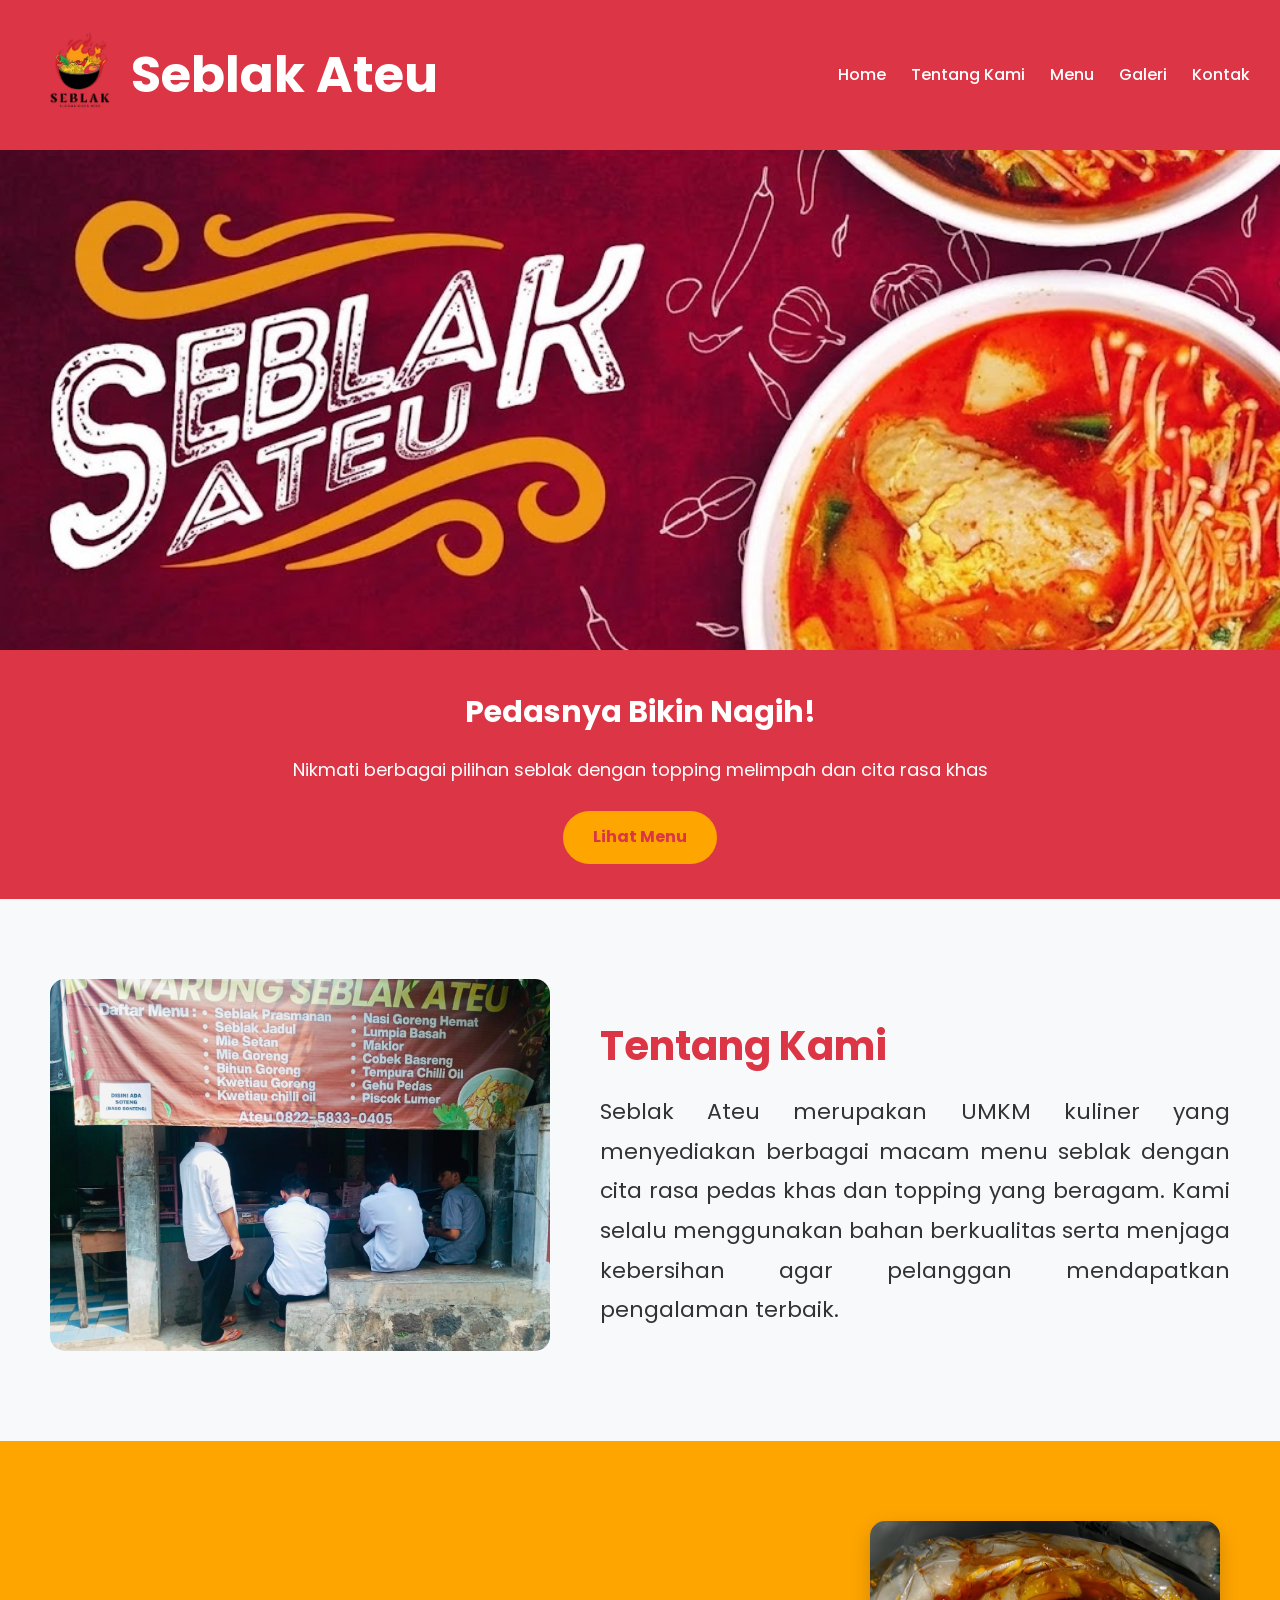
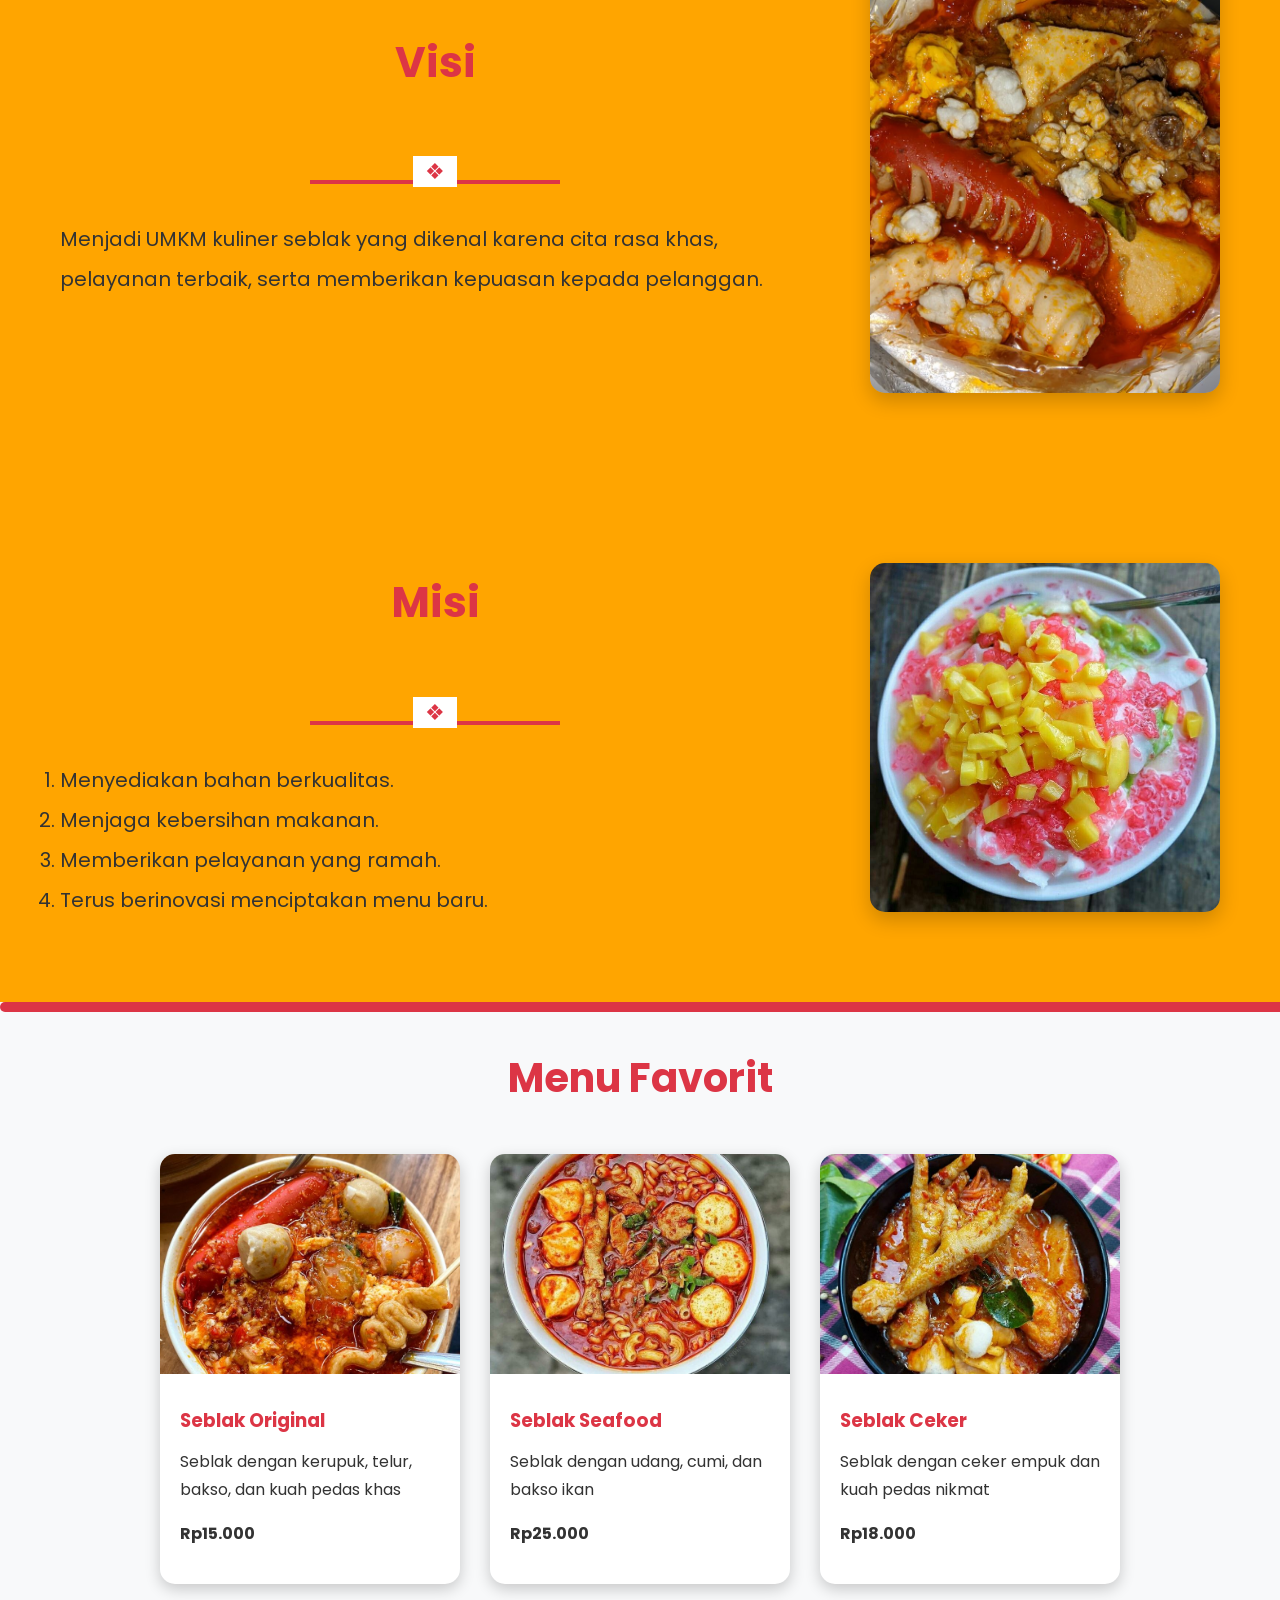
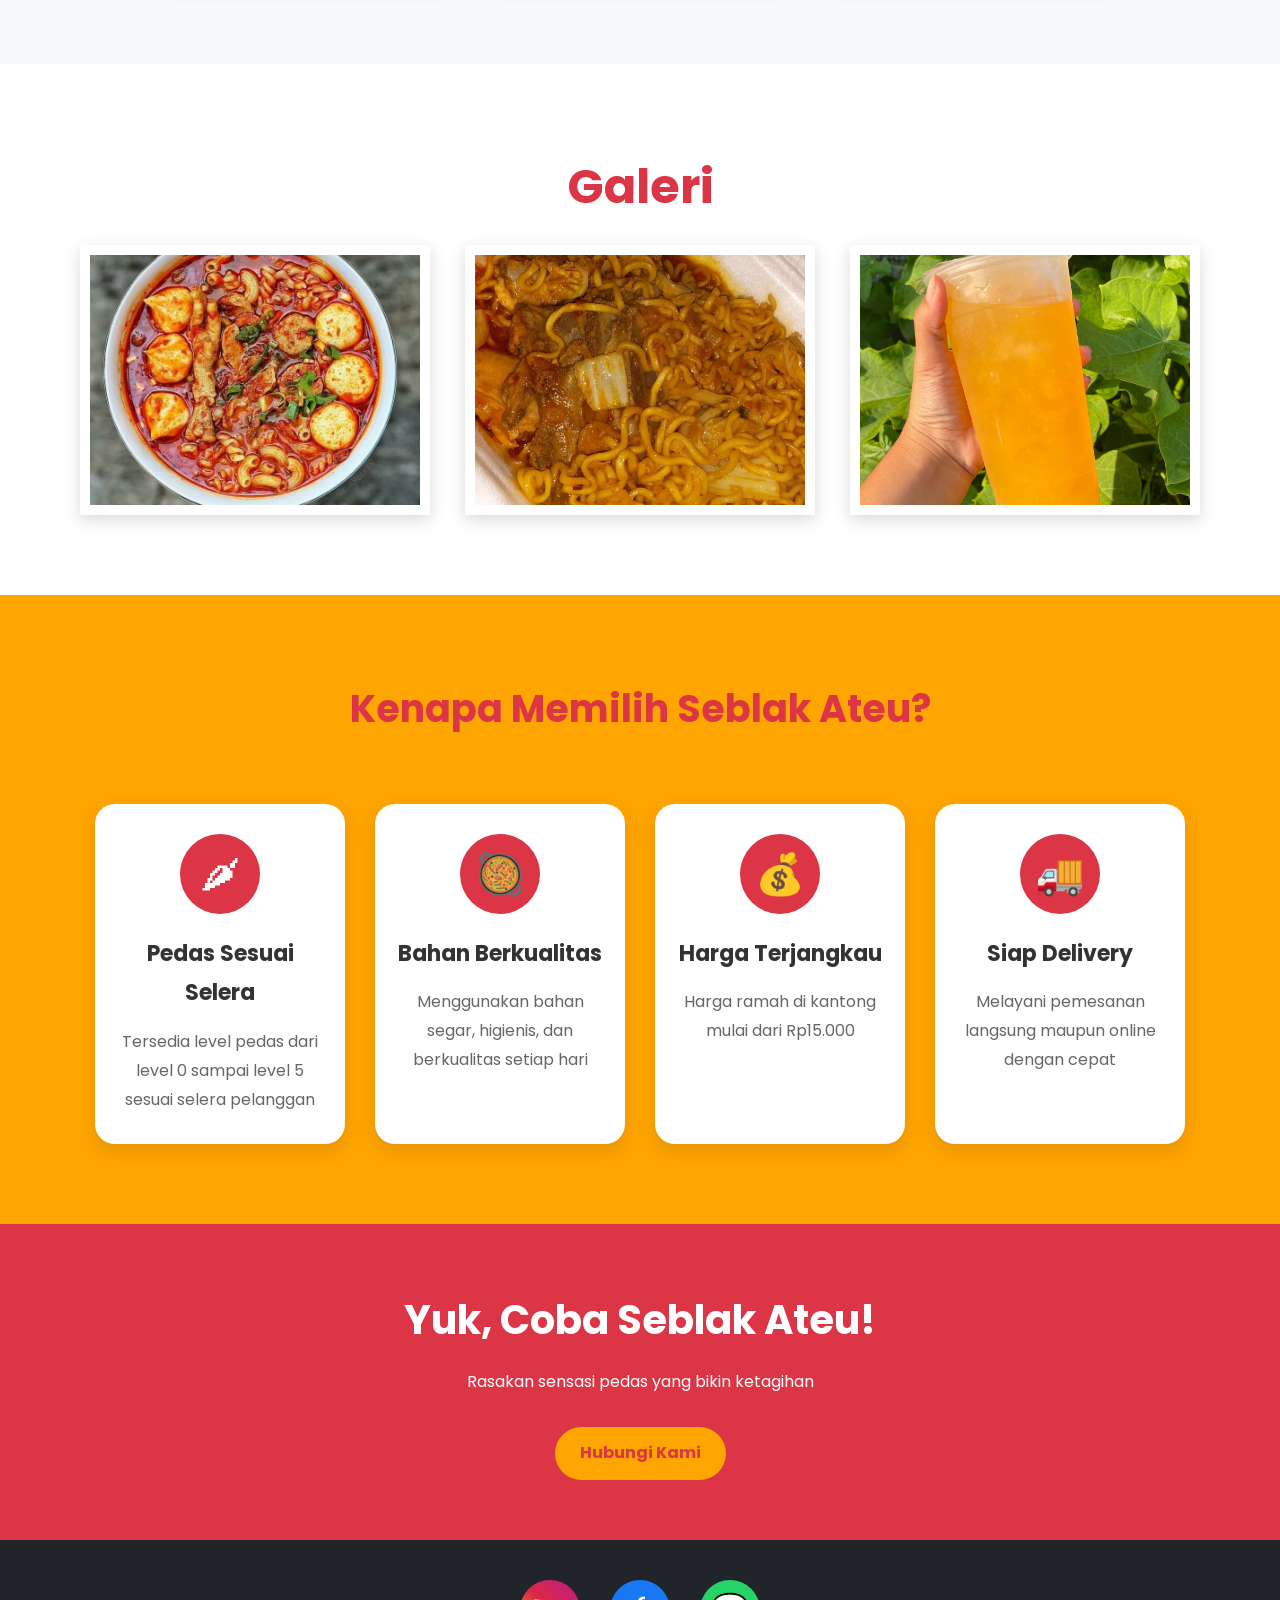
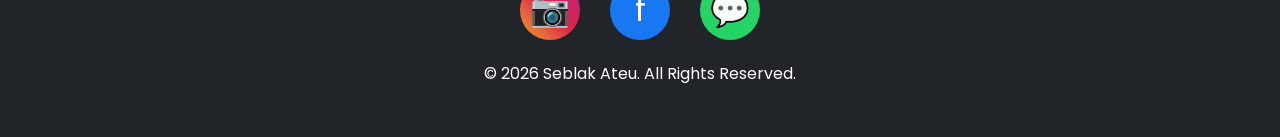
==== commit 0d9f122c: "ubah html" ====
--- a/index.html
+++ b/index.html
@@ -21,7 +21,7 @@
           <li><a href="#home">Home</a></li>
           <li><a href="#tentang">Tentang Kami</a></li>
           <li><a href="menu.html">Menu</a></li>
-          <li><a href="#gallery">Galeri</a></li>
+          <li><a href="#galeri">Galeri</a></li>
           <li><a href="kontak.html">Kontak</a></li>
         </ul>
       </nav>
@@ -152,34 +152,23 @@
         </div>
       </section>
 
-      <section id="gallery">
+      <section id="galeri">
         <h2>Galeri</h2>
 
-        <p class="gallery-text">Dokumentasi menu dan suasana Seblak Ateu.</p>
+
+        </div>
 
         <div class="gallery-container">
           <div class="gallery-item">
-            <img src="img/seblakoriginal.jpg" alt="" />
+            <img src="img/seblakseafood.jpg" alt="" />
           </div>
 
           <div class="gallery-item">
-            <img src="img/seblakseafood.jpg" alt="" />
+            <img src="img/misettulang.jpg" alt="" />
           </div>
 
           <div class="gallery-item">
-            <img src="img/seblakceker2.jpg" alt="" />
-          </div>
-
-          <div class="gallery-item">
-            <img src="img/seblakkomplit2.jpg" alt="" />
-          </div>
-
-          <div class="gallery-item">
-            <img src="img/prosesmasak.jpg" alt="" />
-          </div>
-
-          <div class="gallery-item">
-            <img src="img/tempatmakan.jpg" alt="" />
+            <img src="img/esjeruk.jpg" alt="" />
           </div>
         </div>
       </section>
--- a/style.css
+++ b/style.css
@@ -203,6 +203,7 @@
 #visi,
 #misi {
   padding: 80px 60px;
+  background: orange;
 }
 
 .visi-container,
@@ -253,6 +254,63 @@
 .misi-text li {
   font-size: 20px;
   line-height: 2;
+}
+
+#galeri{
+    padding:80px 50px;
+    background:#fff;
+    text-align:center;
+}
+
+#galeri h2{
+    font-size:48px;
+    color:#dc3545;
+    margin-bottom:15px;
+}
+
+.judul-garis{
+    display:flex;
+    justify-content:center;
+    align-items:center;
+    gap:18px;
+    margin-bottom:50px;
+}
+
+.judul-garis span{
+    width:140px;
+    height:3px;
+    background:#00bcd4;
+}
+
+.judul-garis i{
+    font-size:22px;
+    color:#00bcd4;
+}
+
+.gallery-container{
+    display:flex;
+    justify-content:center;
+    gap:35px;
+    flex-wrap:wrap;
+}
+
+.gallery-item{
+    width:350px;
+    background:#fff;
+    padding:10px;
+    box-shadow:0 5px 15px rgba(0,0,0,.15);
+    transition:.3s;
+}
+
+.gallery-item img{
+    width:100%;
+    height:250px;
+    object-fit:cover;
+    display:block;
+}
+
+.gallery-item:hover{
+    transform:translateY(-10px);
 }
 
 .info-item {
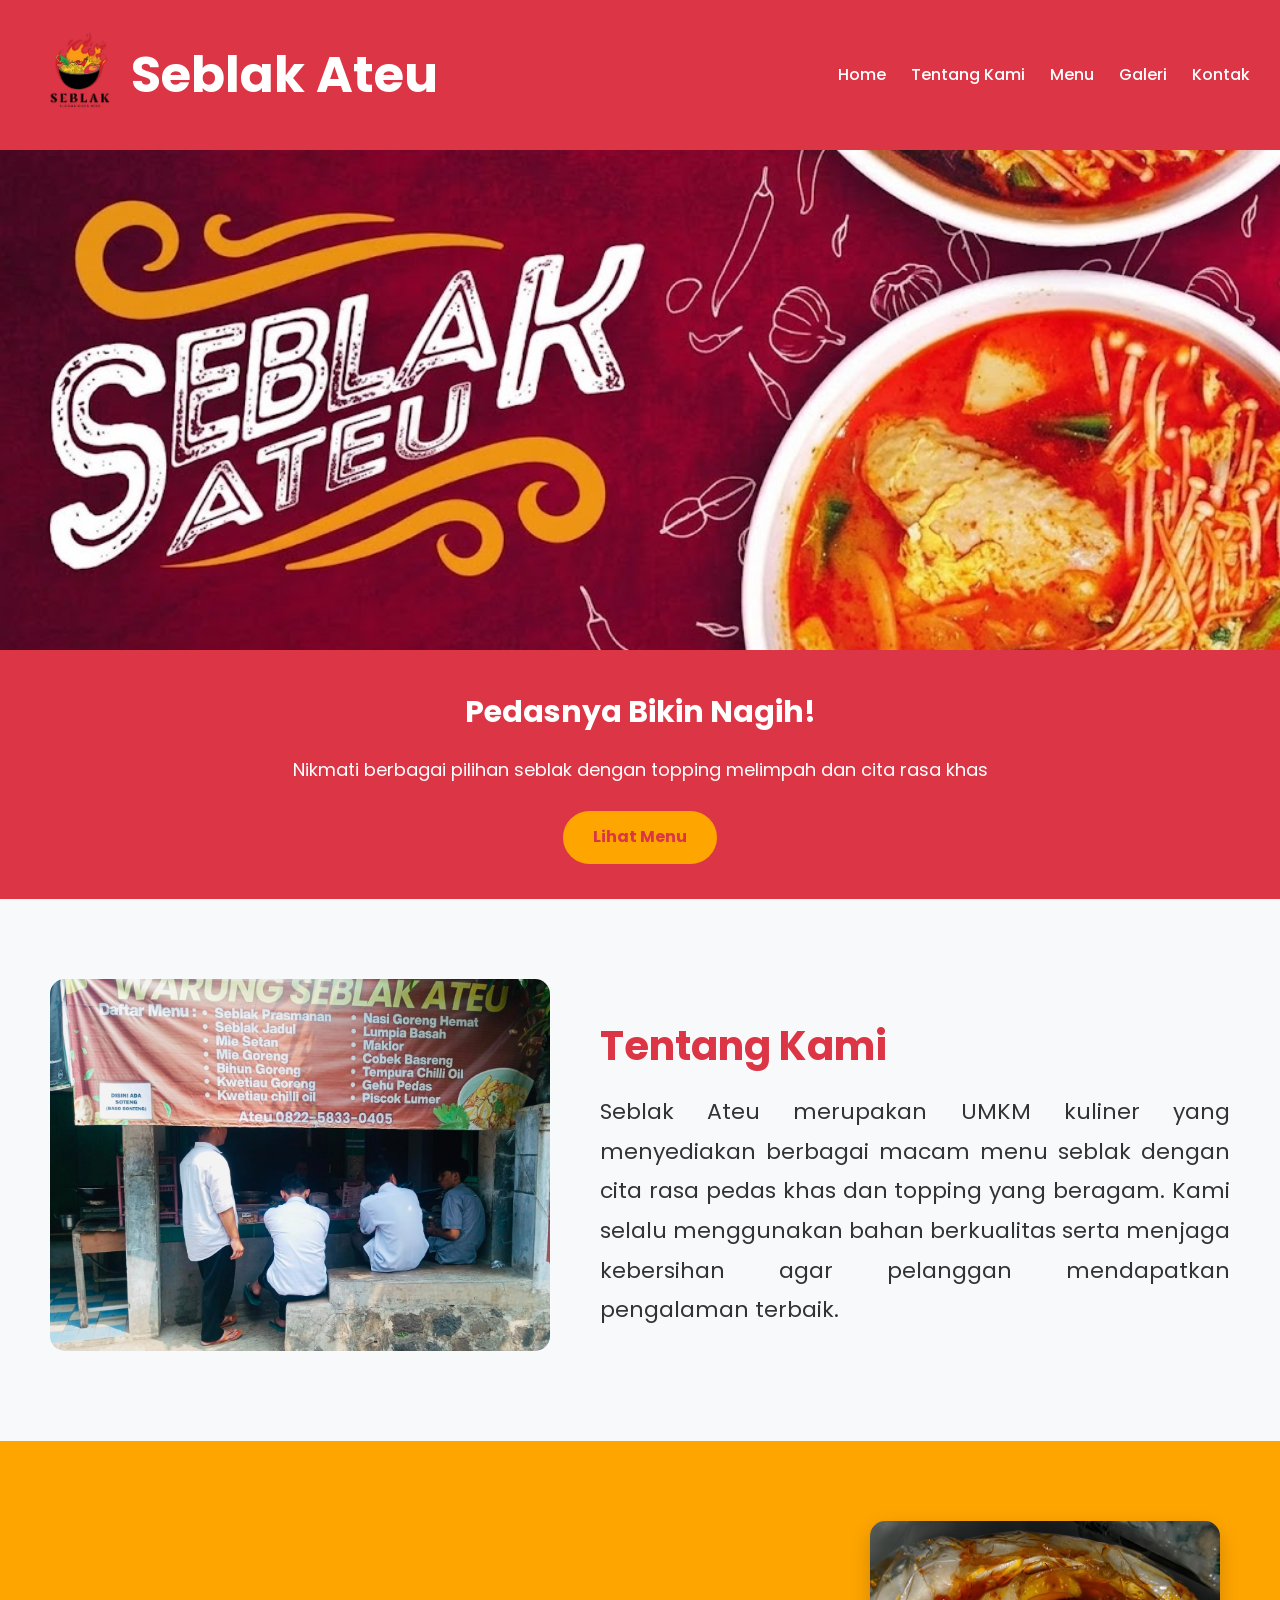
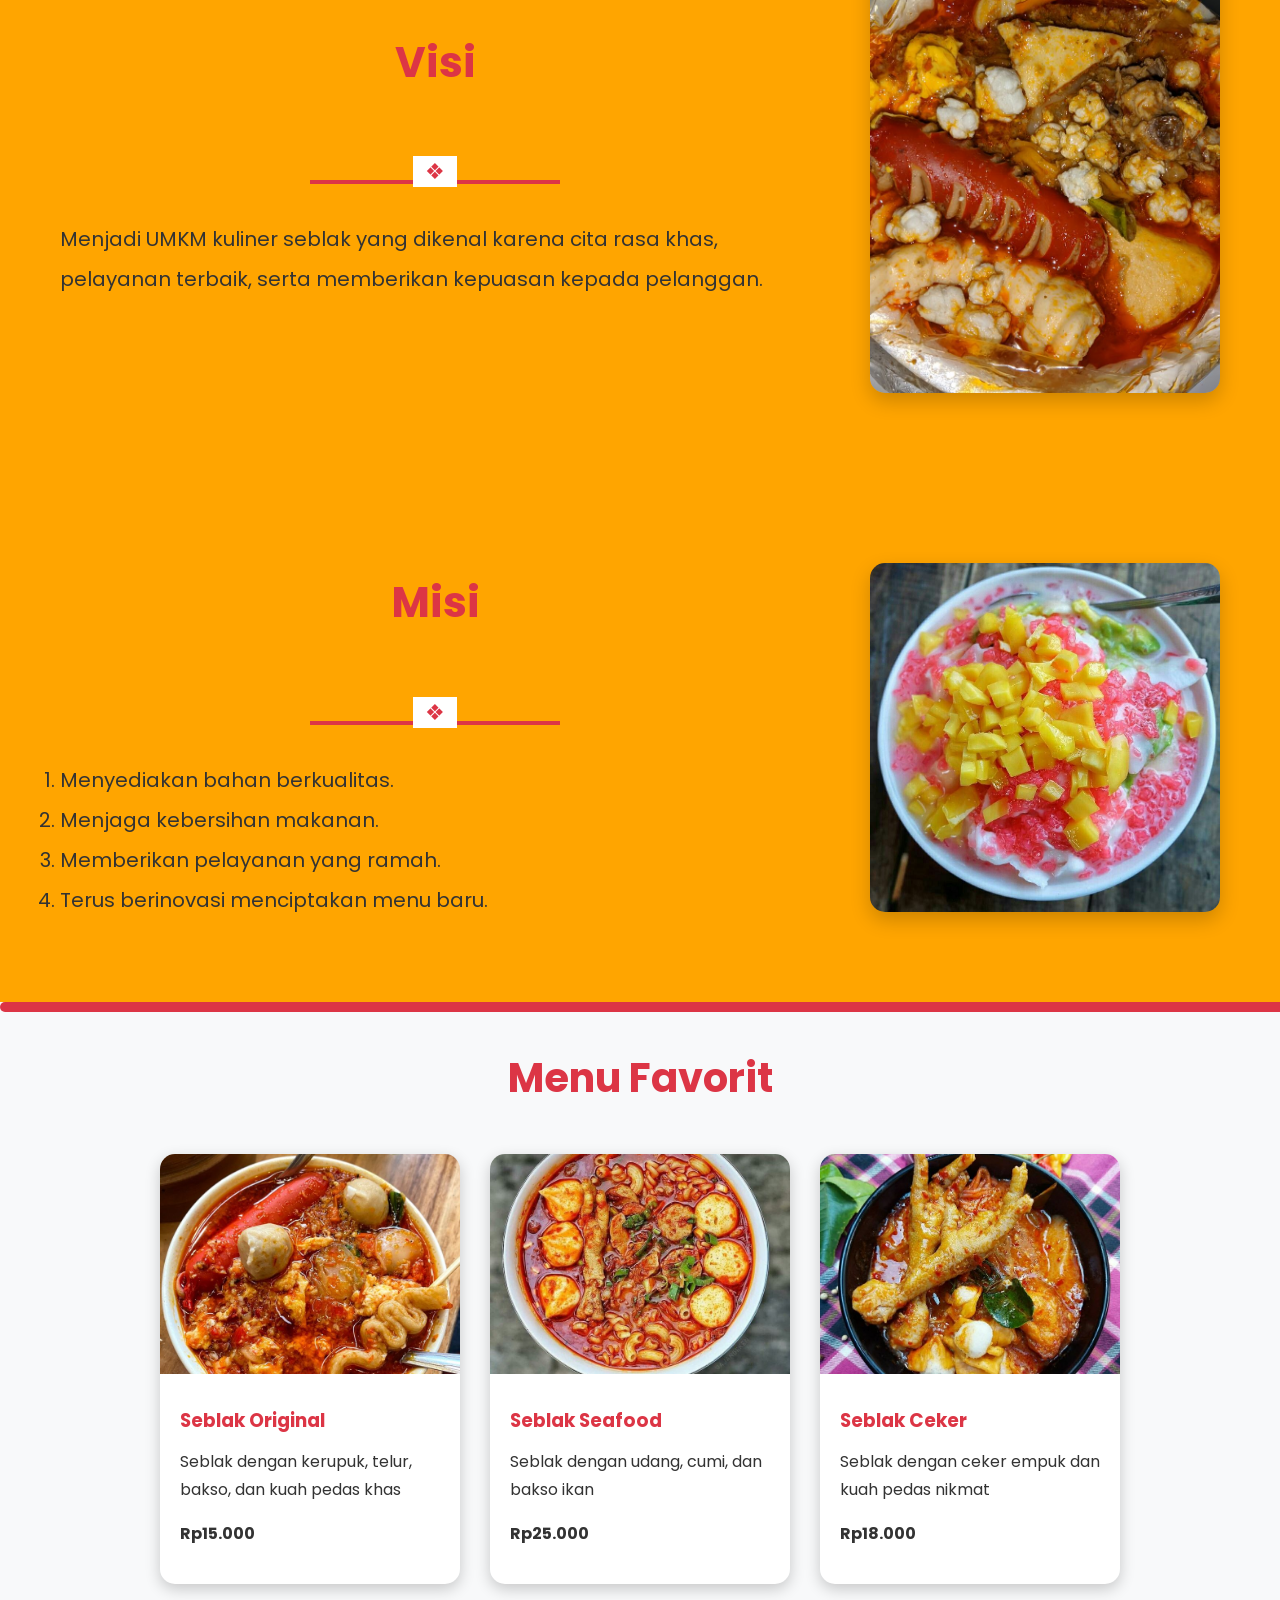
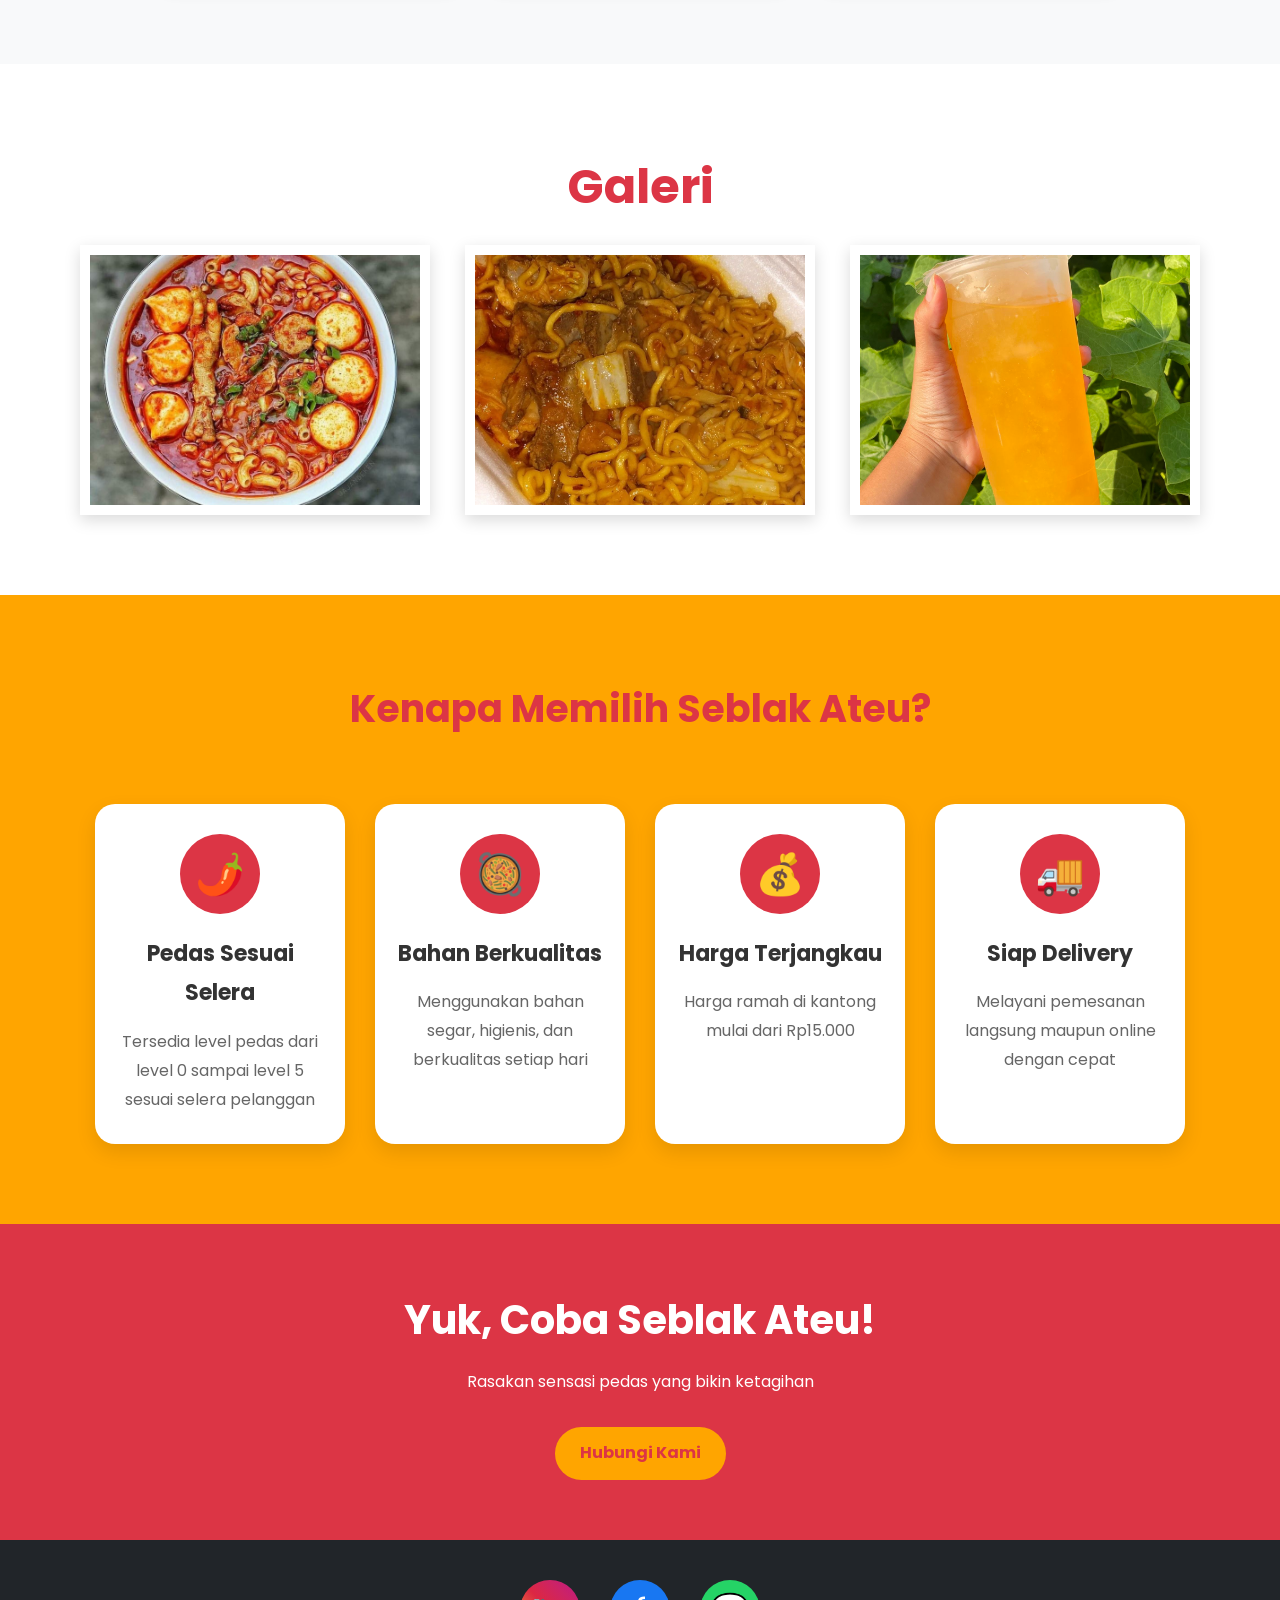
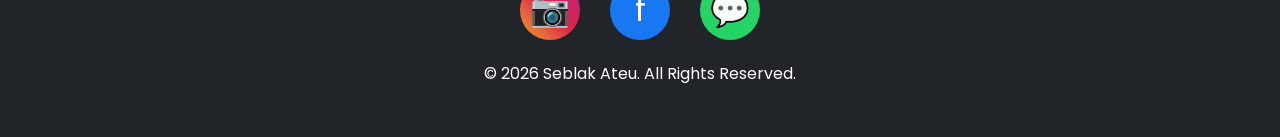
==== commit 897a4cde: "munculkan foto" ====
--- a/index.html
+++ b/index.html
@@ -179,7 +179,7 @@
 
           <div class="keunggulan-container">
             <div class="keunggulan-card">
-              <div class="icon">🌶</div>
+              <div class="icon">🌶️</div>
 
               <h3>Pedas Sesuai Selera</h3>
 
@@ -242,4 +242,4 @@
       <p>© 2026 Seblak Ateu. All Rights Reserved.</p>
     </footer>
   </body>
-</html>
+</html>
--- a/style.css
+++ b/style.css
@@ -505,6 +505,7 @@
 .social-icon:hover {
   background: #bb2d3b;
   transform: scale(1.1);
+<<<<<<< HEAD
 }
 
 .social-icon.instagram {
@@ -585,3 +586,82 @@
     font-size: 16px;
   }
 }
+
+.social-icon.instagram {
+  animation-delay: 0s;
+  background: linear-gradient(
+    45deg,
+    #f09433 0%,
+    #e6683c 25%,
+    #dc2743 50%,
+    #cc2366 75%,
+    #bc1888 100%
+  );
+}
+
+.social-icon.facebook {
+  animation-delay: 0.2s;
+  background: #1877f2;
+}
+
+.social-icon.whatsapp {
+  animation-delay: 0.4s;
+  background: #25d366;
+}
+
+@keyframes bounce {
+  0%,
+  100% {
+    transform: translateY(0);
+  }
+  50% {
+    transform: translateY(-15px);
+  }
+}
+
+footer h3 {
+  margin-bottom: 15px;
+  font-size: 28px;
+}
+
+footer p {
+  margin: 8px 0;
+}
+
+footer hr {
+  width: 300px;
+  margin: 25px auto;
+  border: 1px solid rgba(255, 255, 255, 0.3);
+}
+
+@media (max-width: 768px) {
+  .navbar {
+    flex-direction: column;
+    gap: 15px;
+  }
+
+  .nav-menu {
+    flex-direction: column;
+    text-align: center;
+  }
+
+  .tentang-container {
+    flex-direction: column;
+  }
+
+  .tentang-gambar img {
+    width: 100%;
+  }
+
+  .hero img {
+    height: 350px;
+  }
+
+  .hero-text h2 {
+    font-size: 32px;
+  }
+
+  .hero-text p {
+    font-size: 16px;
+  }
+}
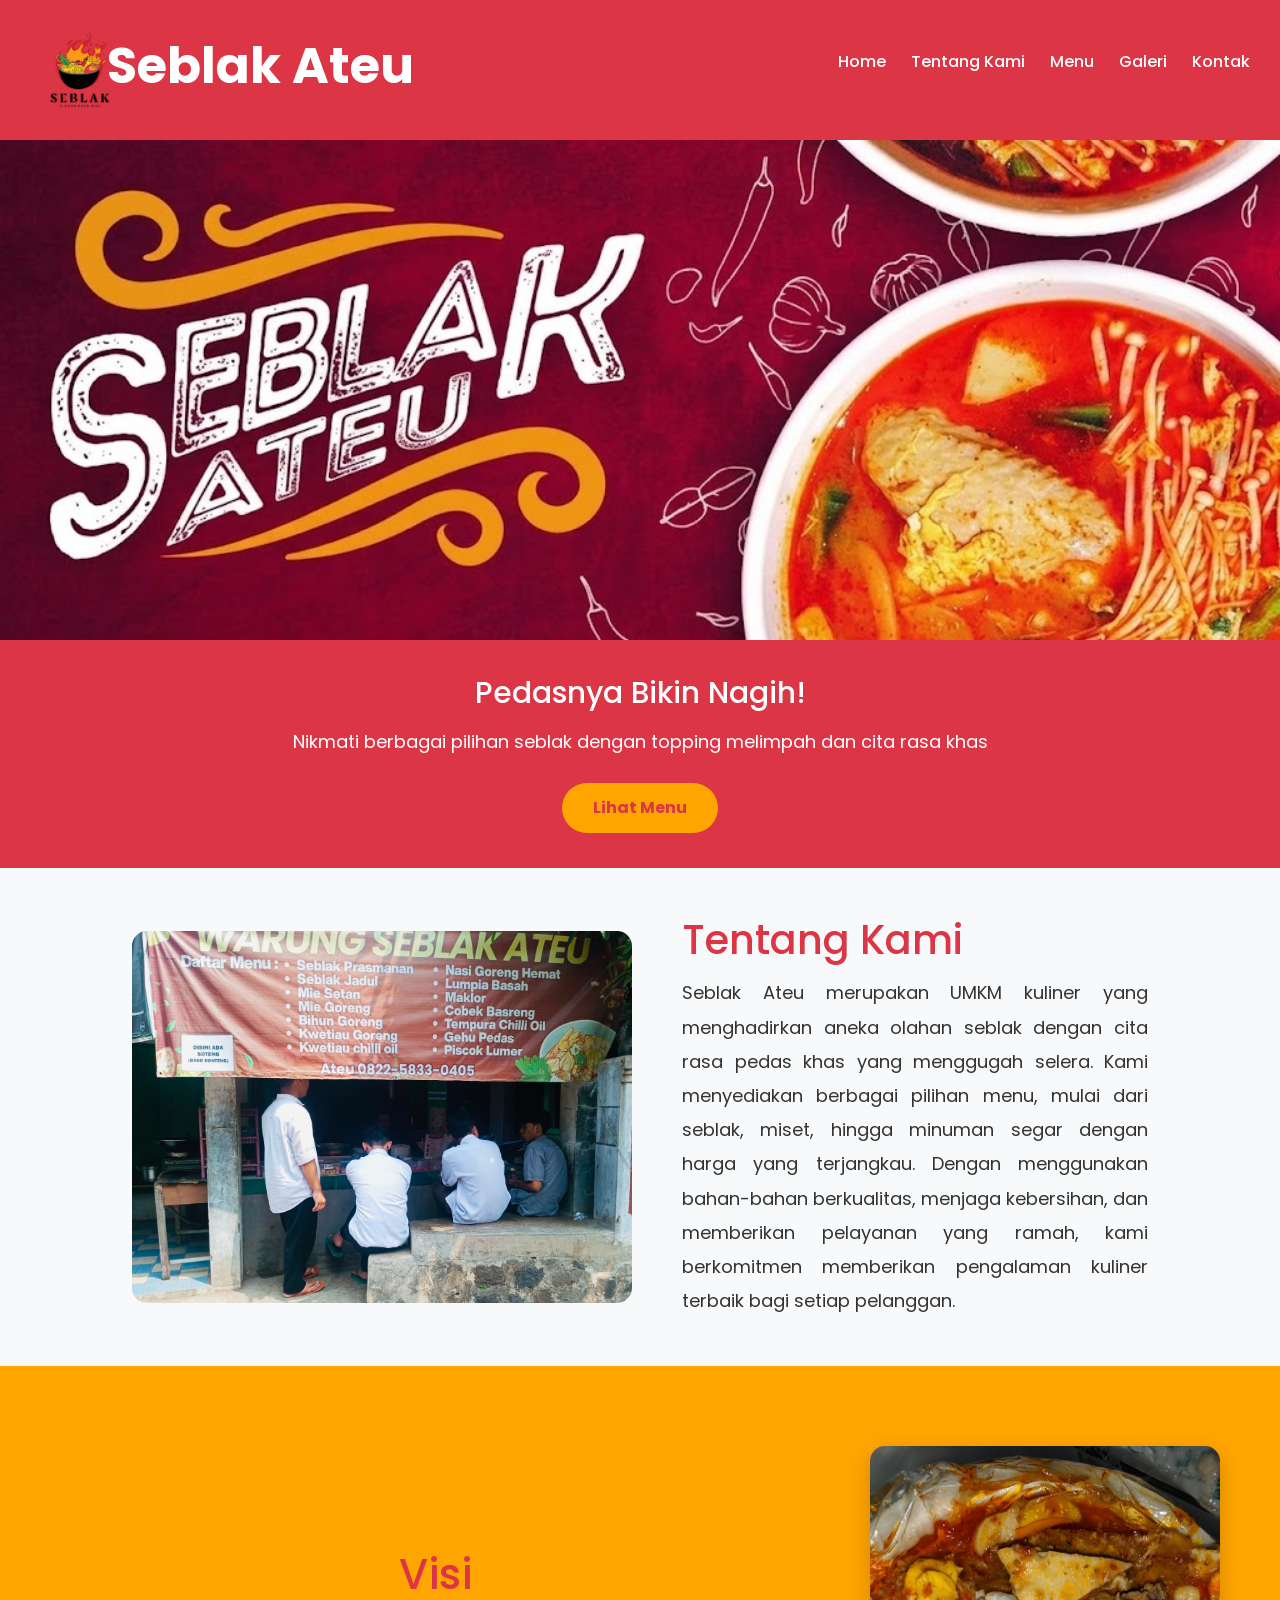
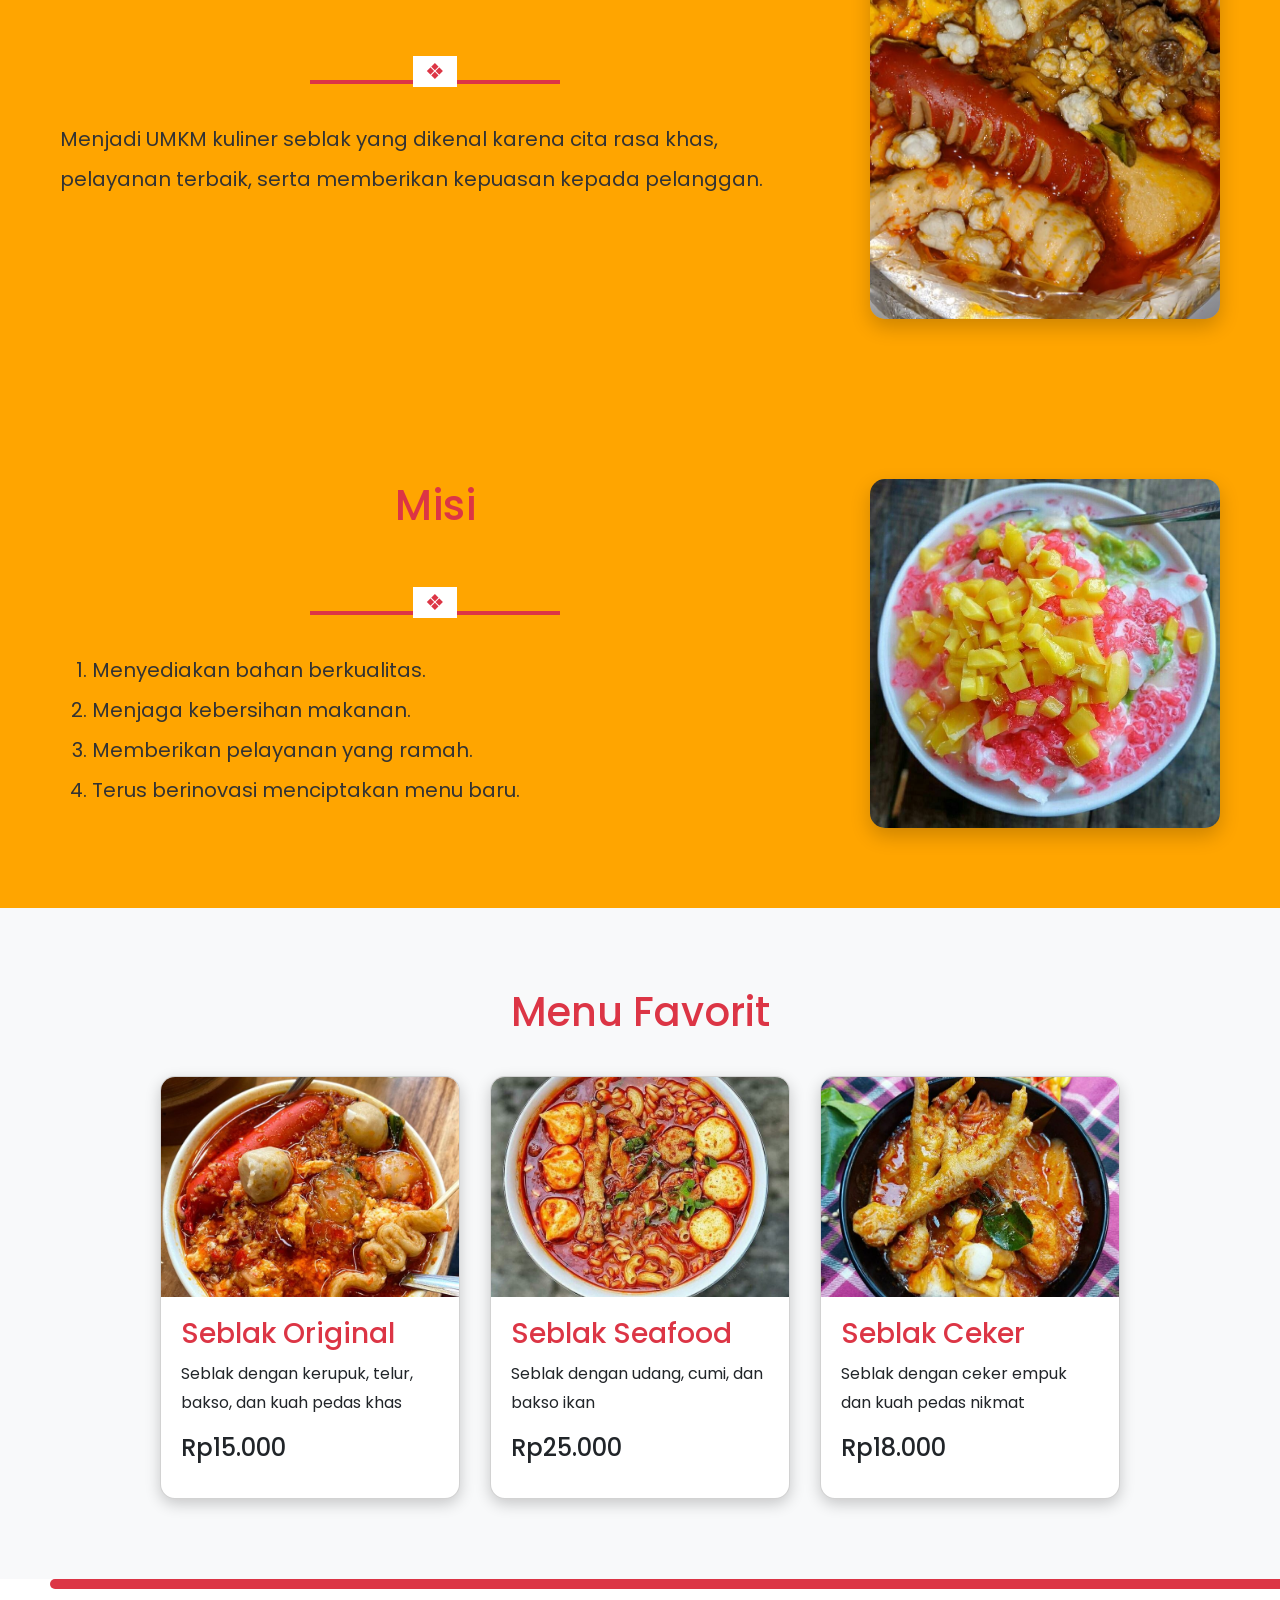
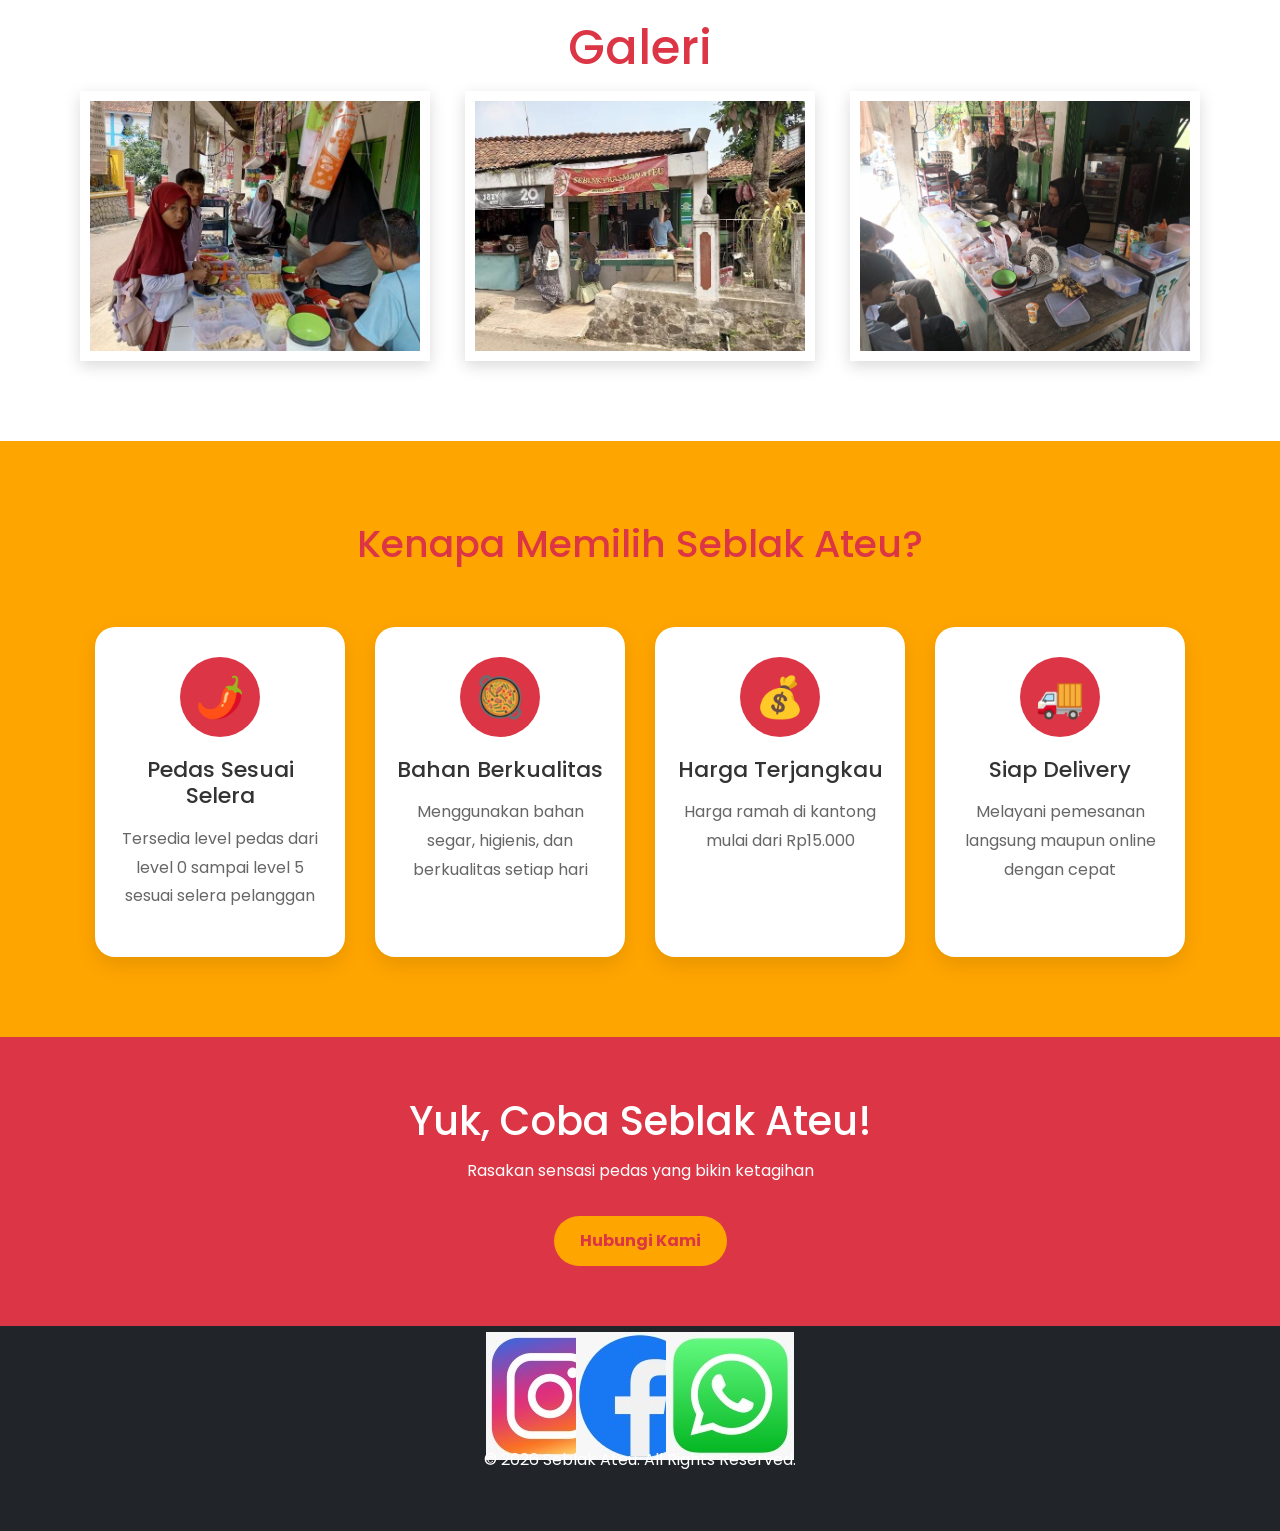
==== commit 99bb269a: "ubah html dan css" ====
--- a/index.html
+++ b/index.html
@@ -5,12 +5,14 @@
     <meta name="viewport" content="width=device-width, initial-scale=1.0" />
     <title>Seblak Ateu</title>
 
+    <link href="https://cdn.jsdelivr.net/npm/bootstrap@5.3.7/dist/css/bootstrap.min.css" rel="stylesheet">
+
     <link rel="stylesheet" href="style.css" />
   </head>
 
   <body>
     <header>
-      <nav class="navbar">
+      <nav class="navbar navbar-expand-lg">
         <div class="logo img">
           <img src="img/logo.png" alt="Logo Seblak Ateu" />
         </div>
@@ -27,7 +29,7 @@
       </nav>
     </header>
 
-    <main>
+    <main class="container-flud p-0">
       <section id="home">
         <div class="hero">
           <img src="img/banner.jpg" alt="Banner Seblak" />
@@ -44,7 +46,7 @@
         <a href="menu.html" class="btn"> Lihat Menu </a>
       </section>
 
-      <section id="tentang">
+      <section id="tentang" class="container py-5">
         <div class="tentang-container">
           <div class="tentang-gambar">
             <img src="img/suasana.jpeg" alt="Toko Seblak Ateu" />
@@ -53,10 +55,14 @@
           <div class="tentang-text">
             <h2>Tentang Kami</h2>
             <p>
-              Seblak Ateu merupakan UMKM kuliner yang menyediakan berbagai macam
-              menu seblak dengan cita rasa pedas khas dan topping yang beragam.
-              Kami selalu menggunakan bahan berkualitas serta menjaga kebersihan
-              agar pelanggan mendapatkan pengalaman terbaik.
+              Seblak Ateu merupakan UMKM kuliner yang menghadirkan
+              aneka olahan seblak dengan cita rasa pedas khas yang
+              menggugah selera. Kami menyediakan berbagai pilihan menu,
+              mulai dari seblak, miset, hingga minuman segar dengan harga
+              yang terjangkau. Dengan menggunakan bahan-bahan
+              berkualitas, menjaga kebersihan, dan memberikan pelayanan
+              yang ramah, kami berkomitmen memberikan pengalaman kuliner
+              terbaik bagi setiap pelanggan.
             </p>
           </div>
         </div>
@@ -110,7 +116,6 @@
       </section>
 
       <section id="menu-favorit">
-        <div class="garis"></div>
         <h2>Menu Favorit</h2>
 
         <div class="menu-container">
@@ -153,6 +158,7 @@
       </section>
 
       <section id="galeri">
+         <div class="garis"></div>
         <h2>Galeri</h2>
 
 
@@ -160,15 +166,15 @@
 
         <div class="gallery-container">
           <div class="gallery-item">
-            <img src="img/seblakseafood.jpg" alt="" />
+            <img src="img/warungateu.jpeg" alt="" />
           </div>
 
           <div class="gallery-item">
-            <img src="img/misettulang.jpg" alt="" />
+            <img src="img/warungateu2.jpeg" alt="" />
           </div>
 
           <div class="gallery-item">
-            <img src="img/esjeruk.jpg" alt="" />
+            <img src="img/warungateu3.jpeg" alt="" />
           </div>
         </div>
       </section>
@@ -228,18 +234,25 @@
     </main>
 
     <footer>
-      <div class="social-icons">
-        <div class="social-icon instagram" title="Instagram">
-          <span>📷</span>
-        </div>
-        <div class="social-icon facebook" title="Facebook">
-          <span>f</span>
-        </div>
-        <div class="social-icon whatsapp" title="WhatsApp">
-          <span>💬</span>
-        </div>
-      </div>
+     <div class="social-icons">
+
+        <div class="social-icon">
+            <img src="img/instagram.jpeg" alt="Instagram">
+        </div>
+
+        <div class="social-icon">
+            <img src="img/facebook.jpeg" alt="Facebook">
+        </div>
+
+        <a href="https://wa.me/6282258330405" class="social-icon" target="_blank">
+    <img src="img/whatsapp.jpeg" alt="WhatsApp">
+</a>
+        </div>
+
+    </div>
       <p>© 2026 Seblak Ateu. All Rights Reserved.</p>
     </footer>
+    <script src="https://cdn.jsdelivr.net/npm/bootstrap@5.3.7/dist/js/bootstrap.bundle.min.js"></script>
+    <script src="main.js"></script>
   </body>
 </html>
--- a/style.css
+++ b/style.css
@@ -168,6 +168,54 @@
   box-shadow: green 0 0 5px;
 }
 
+.contact-container{
+    display:flex;
+    justify-content:space-between;
+    gap:40px;
+    align-items:stretch;
+}
+
+.contact-form,
+.contact-map{
+    flex:1;
+    background:#fff;
+    padding:30px;
+    border-radius:20px;
+    box-shadow:0 8px 20px rgba(0,0,0,.15);
+}
+
+.contact-form h3,
+.contact-map h3{
+    text-align:center;
+    color:#dc3545;
+    margin-bottom:25px;
+}
+
+.contact-form input,
+.contact-form textarea{
+    width:100%;
+    padding:12px;
+    border:1px solid #ccc;
+    border-radius:8px;
+    margin-bottom:15px;
+}
+
+.contact-map iframe{
+    width:100%;
+    height:450px;
+    border:none;
+    border-radius:15px;
+}
+
+.contact-text {
+  max-width: 900px;
+  margin: auto;
+  text-align: center;
+  margin-bottom: 40px;
+  font-size: 18px;
+  color: #555;
+}
+
 #home {
   padding: 0;
 }
@@ -185,19 +233,22 @@
   border-radius: 15px;
 }
 
-.tentang-text {
-  text-align: justify;
-  font-size: 22px;
-  align-items: first baseline;
-}
-
-.tentang-text h2 {
-  text-align: left;
-  margin-bottom: 10px;
-}
-
-.tentang-info {
-  margin-top: 30px;
+.tentang-text{
+    display:flex;
+    flex-direction:column;
+    justify-content:center;
+    text-align:justify;
+    font-size:18px;
+}
+
+.tentang-text h2{
+    text-align:left;
+    margin-bottom:12px;
+}
+
+.tentang-text p{
+    margin:0;
+    line-height:1.9;
 }
 
 #visi,
@@ -309,10 +360,6 @@
     display:block;
 }
 
-.gallery-item:hover{
-    transform:translateY(-10px);
-}
-
 .info-item {
   display: flex;
   align-items: center;
@@ -406,7 +453,6 @@
 }
 
 .keunggulan-card:hover {
-  transform: translateY(-10px);
   box-shadow: 0 15px 30px rgba(0, 0, 0, 0.2);
 }
 
@@ -466,6 +512,16 @@
   background: white;
 }
 
+@keyframes bounce {
+  0%,
+  100% {
+    transform: translateY(0);
+  }
+  50% {
+    transform: translateY(-15px);
+  }
+}
+
 footer {
   background: #212529;
   color: white;
@@ -487,12 +543,9 @@
   width: 60px;
   height: 60px;
   border-radius: 50%;
-  background: #dc3545;
-  color: white;
+  background: white;
   text-decoration: none;
-  font-size: 28px;
-  transition: 0.3s;
-  animation: bounce 2s infinite;
+  transition: transform 0.3s ease;
 }
 
 .social-icon span {
@@ -502,10 +555,92 @@
   font-size: 32px;
 }
 
+<<<<<<< HEAD
 .social-icon:hover {
   background: #bb2d3b;
   transform: scale(1.1);
 <<<<<<< HEAD
+=======
+.social-icon:hover{
+    background: white;
+    transform: translateY(-8px);
+}
+
+.social-icon:active{
+  transform: translateY(-12px);
+>>>>>>> f29beb0 (ubah html dan css)
+}
+
+.social-icon.instagram {
+  background: linear-gradient(
+    45deg,
+    #f09433 0%,
+    #e6683c 25%,
+    #dc2743 50%,
+    #cc2366 75%,
+    #bc1888 100%
+  );
+}
+
+.social-icon.facebook {
+  background: #1877f2;
+}
+
+.social-icon.whatsapp {
+  background: #25d366;
+}
+
+.social-icon img{
+    width:32px;
+    height:32px;
+    object-fit:contain;
+}
+
+footer h3 {
+  margin-bottom: 15px;
+  font-size: 28px;
+}
+
+footer p {
+  margin: 8px 0;
+}
+
+footer hr {
+  width: 300px;
+  margin: 25px auto;
+  border: 1px solid rgba(255, 255, 255, 0.3);
+}
+
+@media (max-width: 768px) {
+  .navbar {
+    flex-direction: column;
+    gap: 15px;
+  }
+
+  .nav-menu {
+    flex-direction: column;
+    text-align: center;
+  }
+
+  .tentang-container {
+    flex-direction: column;
+  }
+
+  .tentang-gambar img {
+    width: 100%;
+  }
+
+  .hero img {
+    height: 350px;
+  }
+
+  .hero-text h2 {
+    font-size: 32px;
+  }
+
+  .hero-text p {
+    font-size: 16px;
+  }
 }
 
 .social-icon.instagram {
@@ -585,83 +720,4 @@
   .hero-text p {
     font-size: 16px;
   }
-}
-
-.social-icon.instagram {
-  animation-delay: 0s;
-  background: linear-gradient(
-    45deg,
-    #f09433 0%,
-    #e6683c 25%,
-    #dc2743 50%,
-    #cc2366 75%,
-    #bc1888 100%
-  );
-}
-
-.social-icon.facebook {
-  animation-delay: 0.2s;
-  background: #1877f2;
-}
-
-.social-icon.whatsapp {
-  animation-delay: 0.4s;
-  background: #25d366;
-}
-
-@keyframes bounce {
-  0%,
-  100% {
-    transform: translateY(0);
-  }
-  50% {
-    transform: translateY(-15px);
-  }
-}
-
-footer h3 {
-  margin-bottom: 15px;
-  font-size: 28px;
-}
-
-footer p {
-  margin: 8px 0;
-}
-
-footer hr {
-  width: 300px;
-  margin: 25px auto;
-  border: 1px solid rgba(255, 255, 255, 0.3);
-}
-
-@media (max-width: 768px) {
-  .navbar {
-    flex-direction: column;
-    gap: 15px;
-  }
-
-  .nav-menu {
-    flex-direction: column;
-    text-align: center;
-  }
-
-  .tentang-container {
-    flex-direction: column;
-  }
-
-  .tentang-gambar img {
-    width: 100%;
-  }
-
-  .hero img {
-    height: 350px;
-  }
-
-  .hero-text h2 {
-    font-size: 32px;
-  }
-
-  .hero-text p {
-    font-size: 16px;
-  }
 }
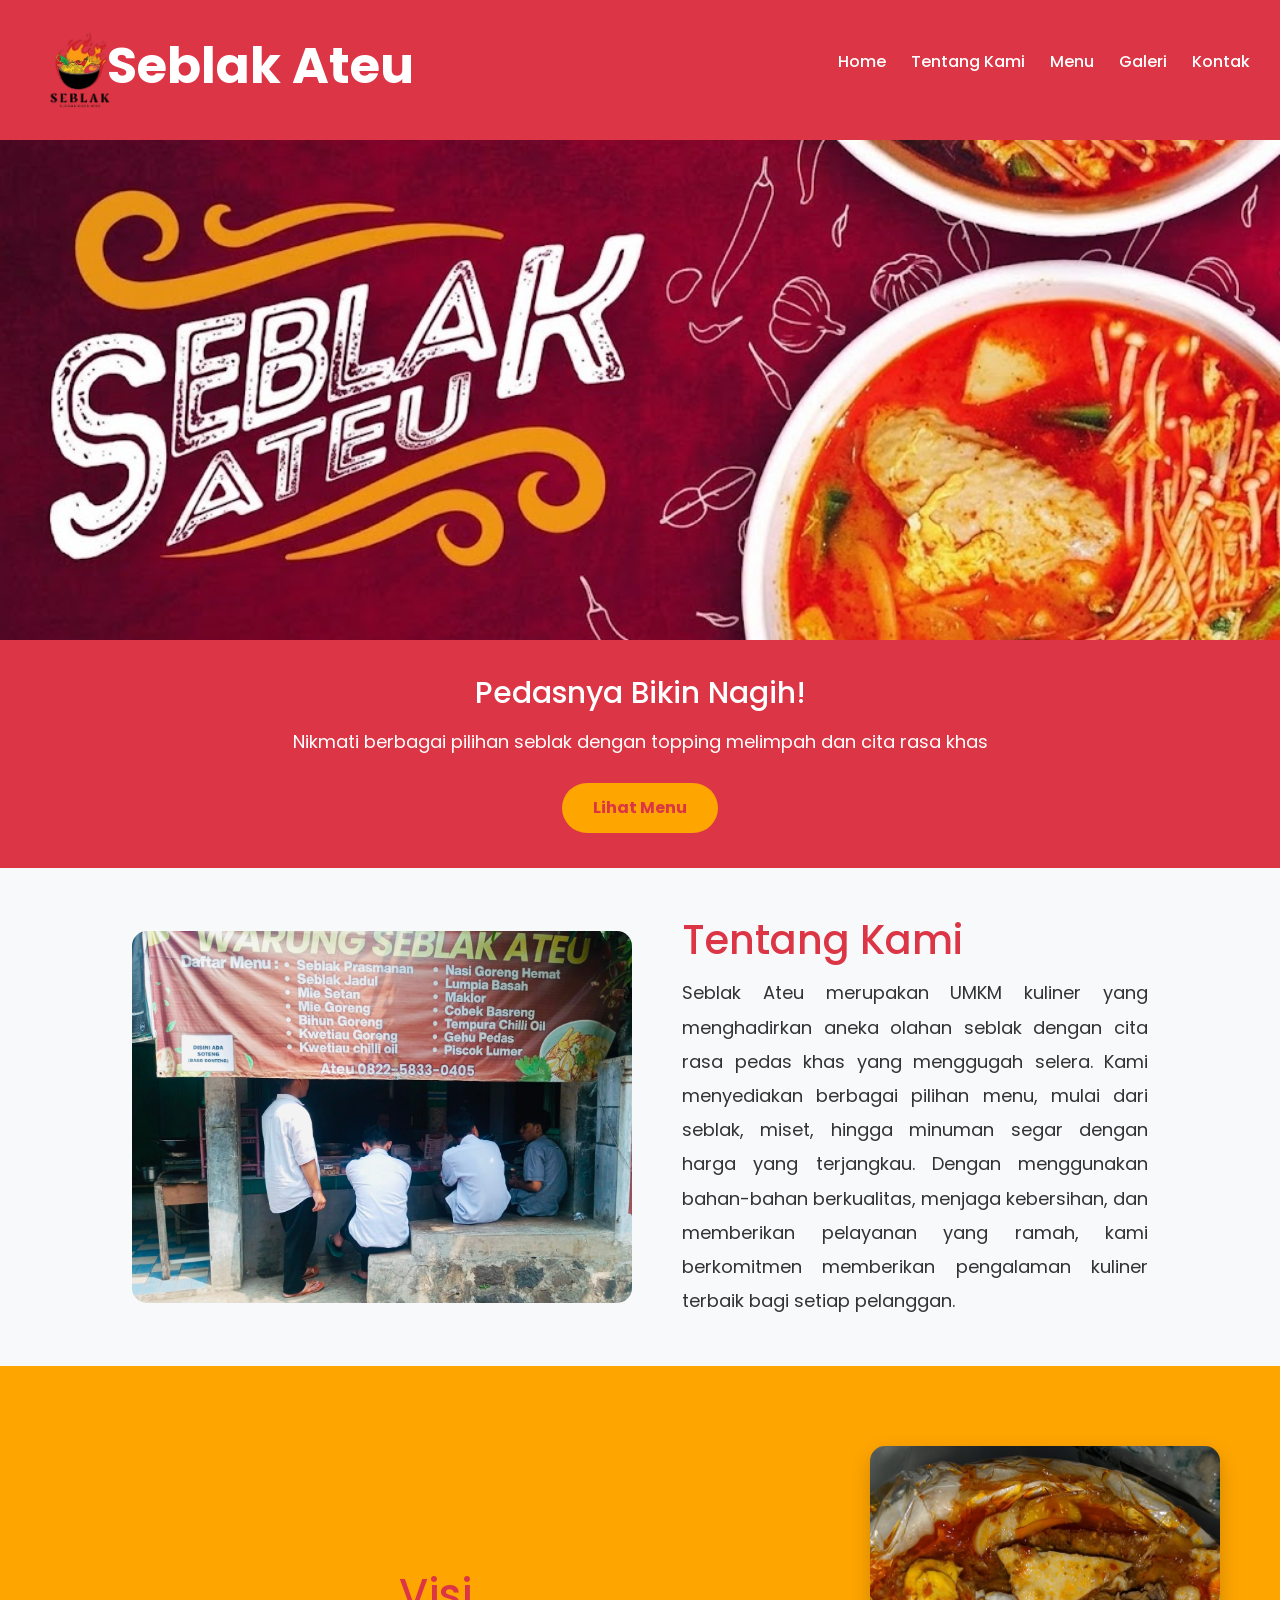
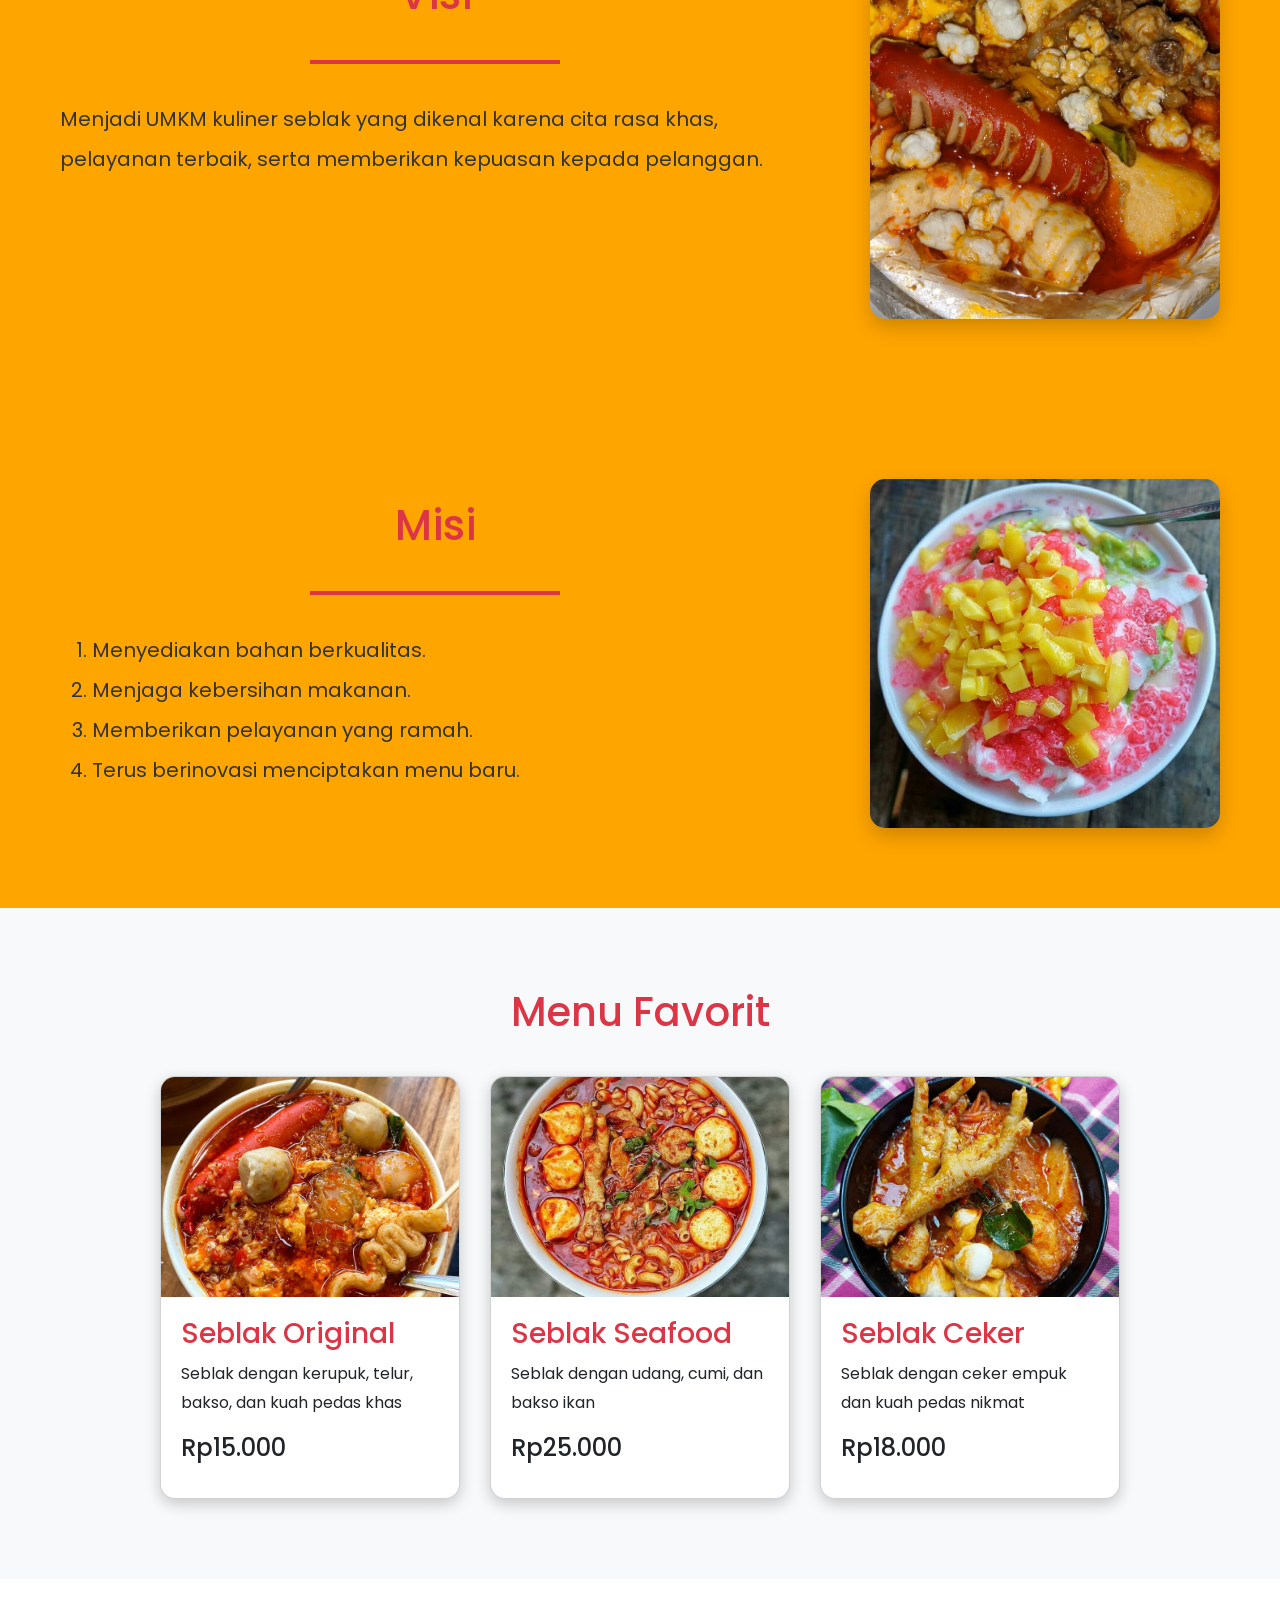
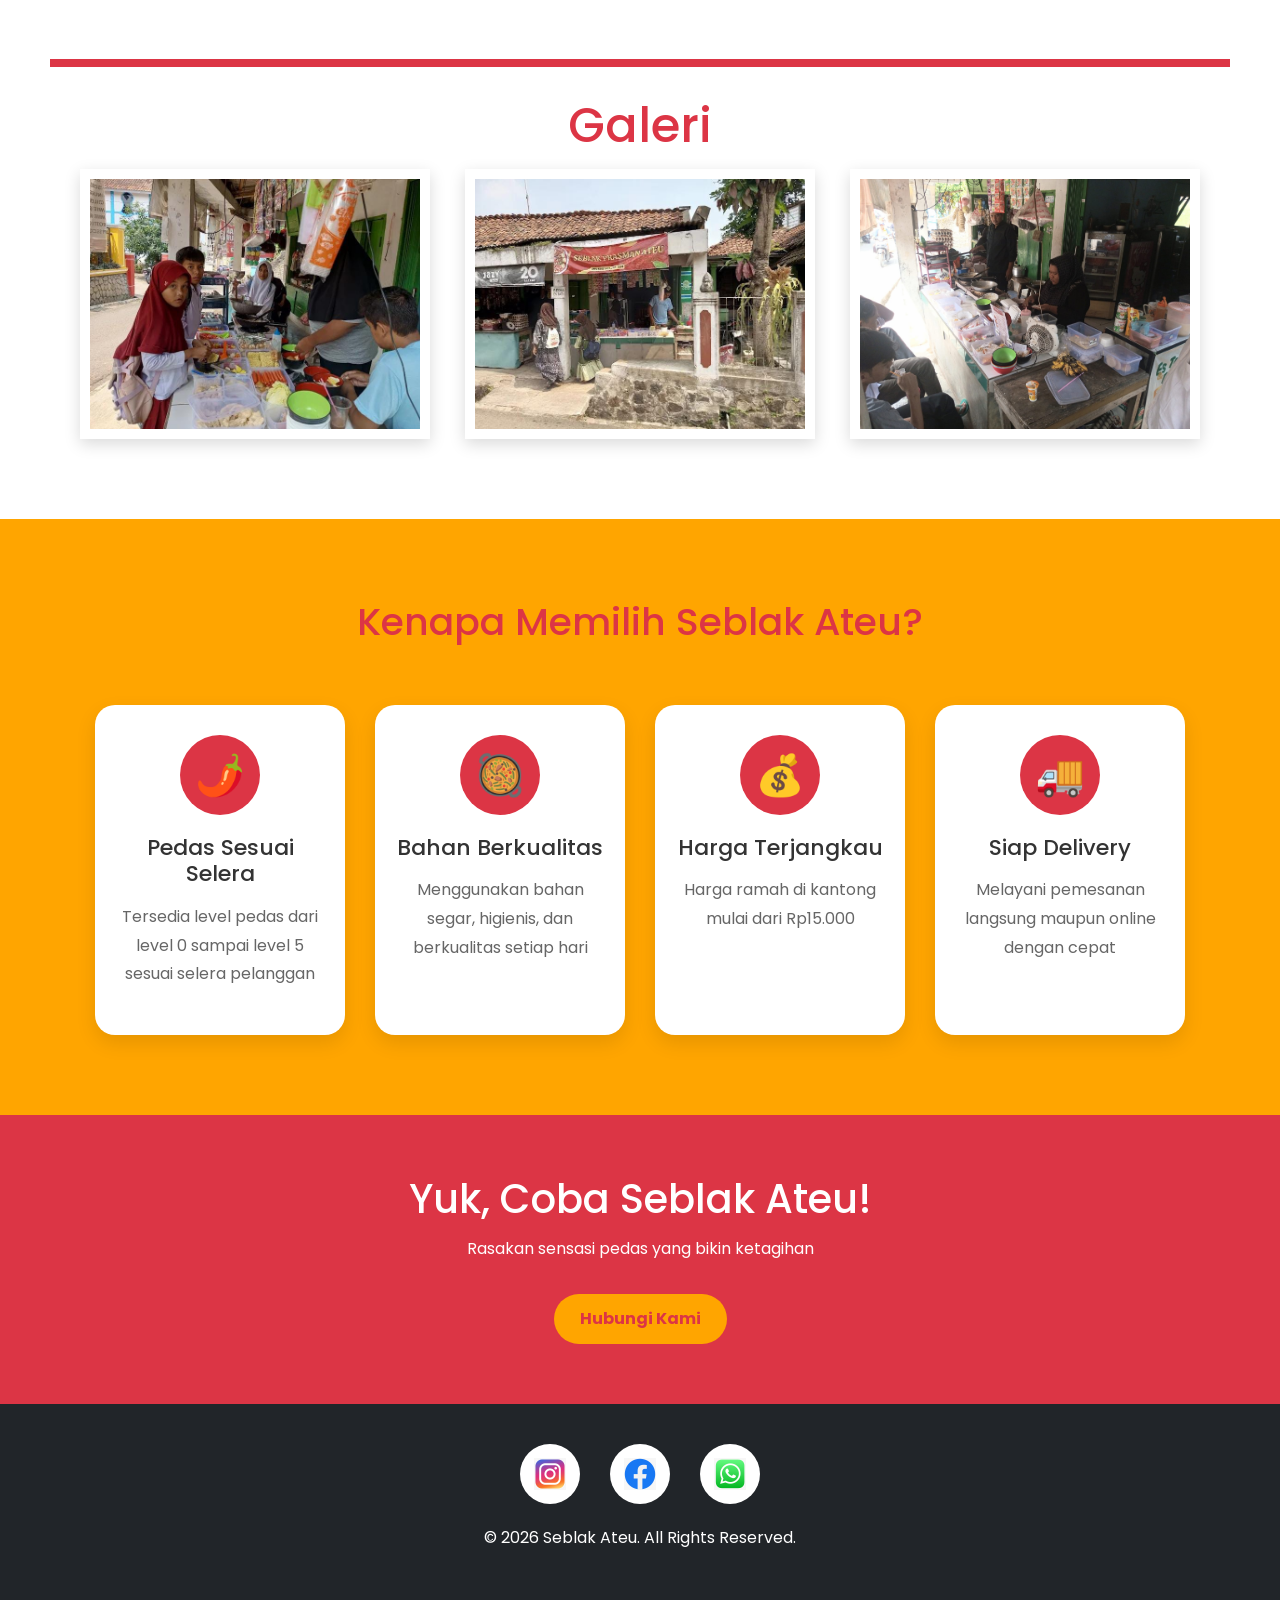
==== commit 81a2a616: "ubah css" ====
--- a/index.html
+++ b/index.html
@@ -74,7 +74,6 @@
             <h2>Visi</h2>
 
             <div class="garis-visi">
-              <span>❖</span>
             </div>
 
             <p>
@@ -95,7 +94,6 @@
             <h2>Misi</h2>
 
             <div class="garis-visi">
-              <span>❖</span>
             </div>
 
             <ol>
--- a/style.css
+++ b/style.css
@@ -207,15 +207,6 @@
     border-radius:15px;
 }
 
-.contact-text {
-  max-width: 900px;
-  margin: auto;
-  text-align: center;
-  margin-bottom: 40px;
-  font-size: 18px;
-  color: #555;
-}
-
 #home {
   padding: 0;
 }
@@ -360,29 +351,12 @@
     display:block;
 }
 
-.info-item {
-  display: flex;
-  align-items: center;
-  gap: 15px;
-  margin-bottom: 15px;
-}
-
-.info-item span {
-  font-size: 28px;
-}
-
-.info-item p {
-  margin: 0;
-  font-size: 18px;
-  font-weight: 500;
-}
-
 .garis {
-  width: 1340px;
-  height: 10px;
-  background: #dc3545;
-  margin: -80px auto 30px;
-  border-radius: 10px;
+  width: 100%;
+  max-width: 1200px;
+  height: 8px;
+  background: #dc3545;
+  margin: 0px auto 30px;
 }
 
 .menu-container {
@@ -486,12 +460,6 @@
   padding: 60px 20px;
 }
 
-#pesankontak {
-  text-align: center;
-  background: white;
-  padding: 60px 20px;
-}
-
 #pesan h2 {
   margin-bottom: 12px;
   color: white;
@@ -555,12 +523,11 @@
   font-size: 32px;
 }
 
-<<<<<<< HEAD
 .social-icon:hover {
   background: #bb2d3b;
   transform: scale(1.1);
-<<<<<<< HEAD
-=======
+}
+
 .social-icon:hover{
     background: white;
     transform: translateY(-8px);
@@ -568,26 +535,6 @@
 
 .social-icon:active{
   transform: translateY(-12px);
->>>>>>> f29beb0 (ubah html dan css)
-}
-
-.social-icon.instagram {
-  background: linear-gradient(
-    45deg,
-    #f09433 0%,
-    #e6683c 25%,
-    #dc2743 50%,
-    #cc2366 75%,
-    #bc1888 100%
-  );
-}
-
-.social-icon.facebook {
-  background: #1877f2;
-}
-
-.social-icon.whatsapp {
-  background: #25d366;
 }
 
 .social-icon img{
@@ -641,83 +588,4 @@
   .hero-text p {
     font-size: 16px;
   }
-}
-
-.social-icon.instagram {
-  animation-delay: 0s;
-  background: linear-gradient(
-    45deg,
-    #f09433 0%,
-    #e6683c 25%,
-    #dc2743 50%,
-    #cc2366 75%,
-    #bc1888 100%
-  );
-}
-
-.social-icon.facebook {
-  animation-delay: 0.2s;
-  background: #1877f2;
-}
-
-.social-icon.whatsapp {
-  animation-delay: 0.4s;
-  background: #25d366;
-}
-
-@keyframes bounce {
-  0%,
-  100% {
-    transform: translateY(0);
-  }
-  50% {
-    transform: translateY(-15px);
-  }
-}
-
-footer h3 {
-  margin-bottom: 15px;
-  font-size: 28px;
-}
-
-footer p {
-  margin: 8px 0;
-}
-
-footer hr {
-  width: 300px;
-  margin: 25px auto;
-  border: 1px solid rgba(255, 255, 255, 0.3);
-}
-
-@media (max-width: 768px) {
-  .navbar {
-    flex-direction: column;
-    gap: 15px;
-  }
-
-  .nav-menu {
-    flex-direction: column;
-    text-align: center;
-  }
-
-  .tentang-container {
-    flex-direction: column;
-  }
-
-  .tentang-gambar img {
-    width: 100%;
-  }
-
-  .hero img {
-    height: 350px;
-  }
-
-  .hero-text h2 {
-    font-size: 32px;
-  }
-
-  .hero-text p {
-    font-size: 16px;
-  }
 }
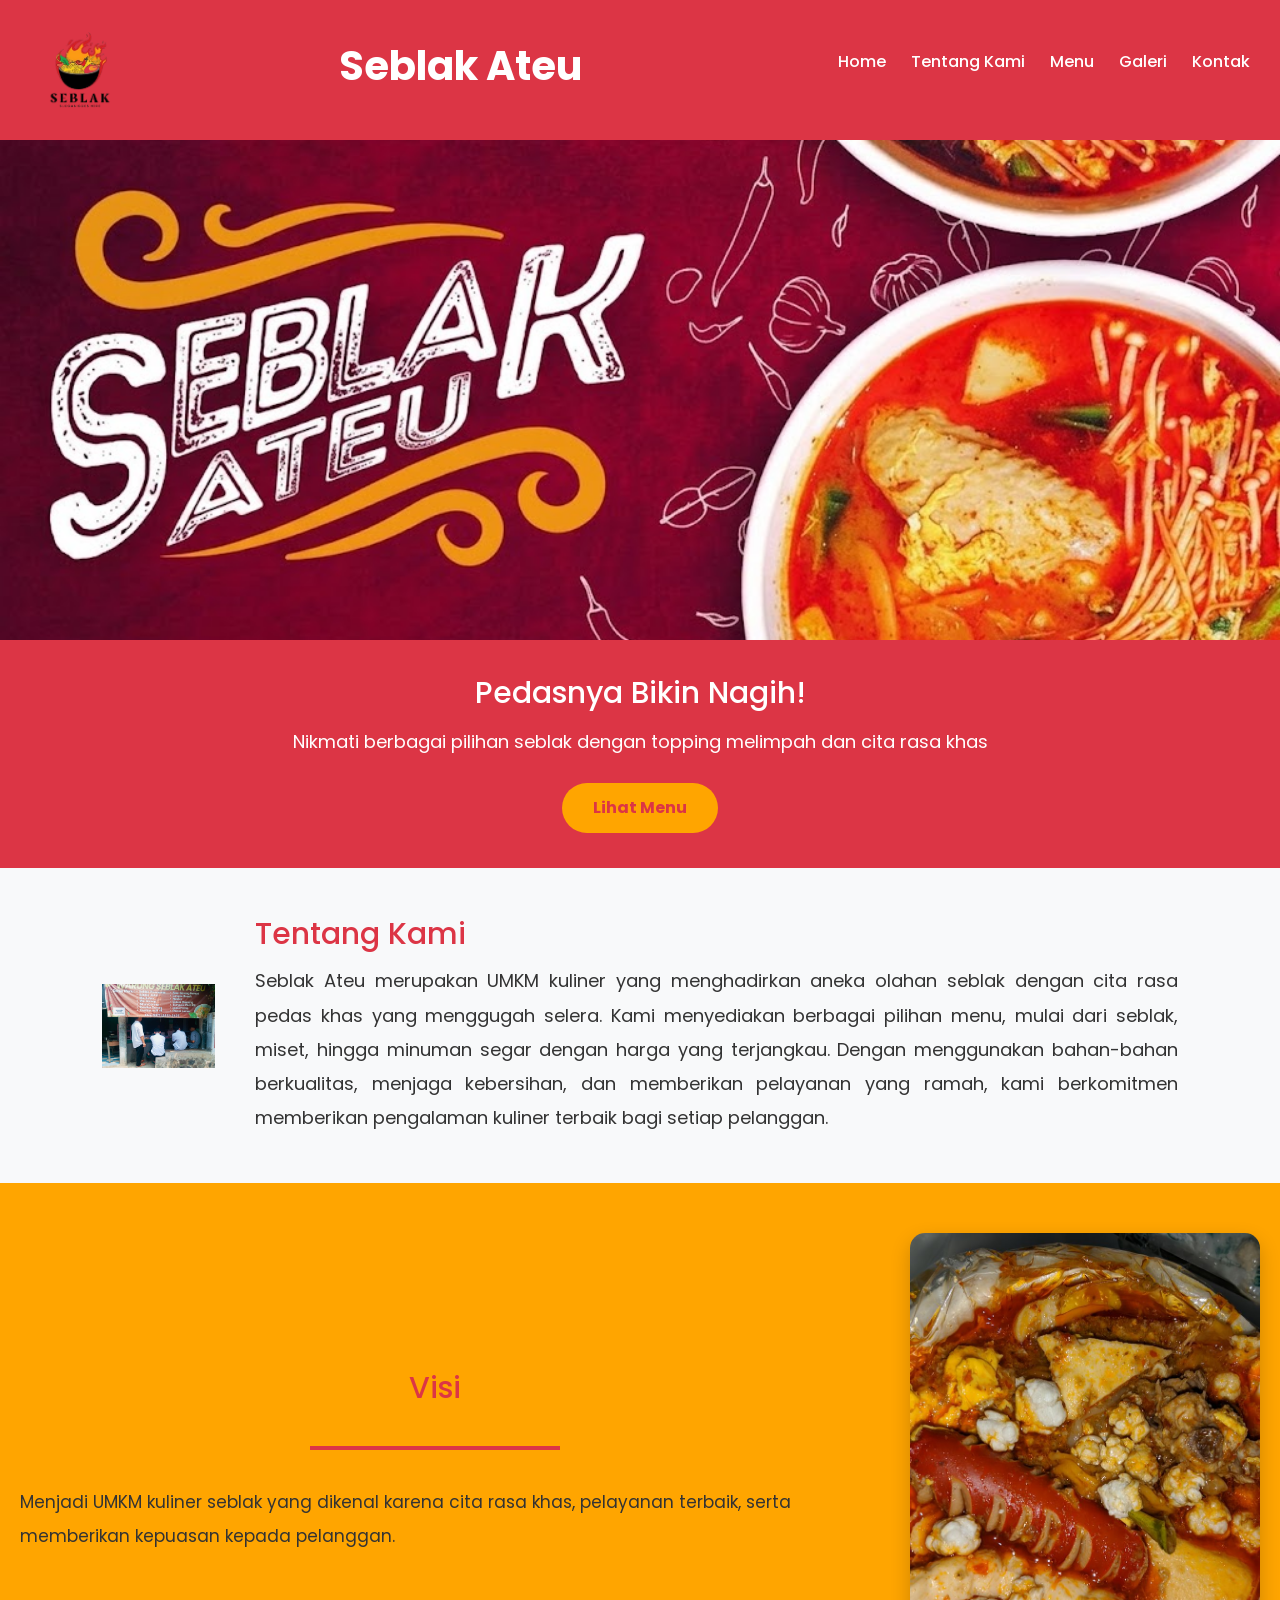
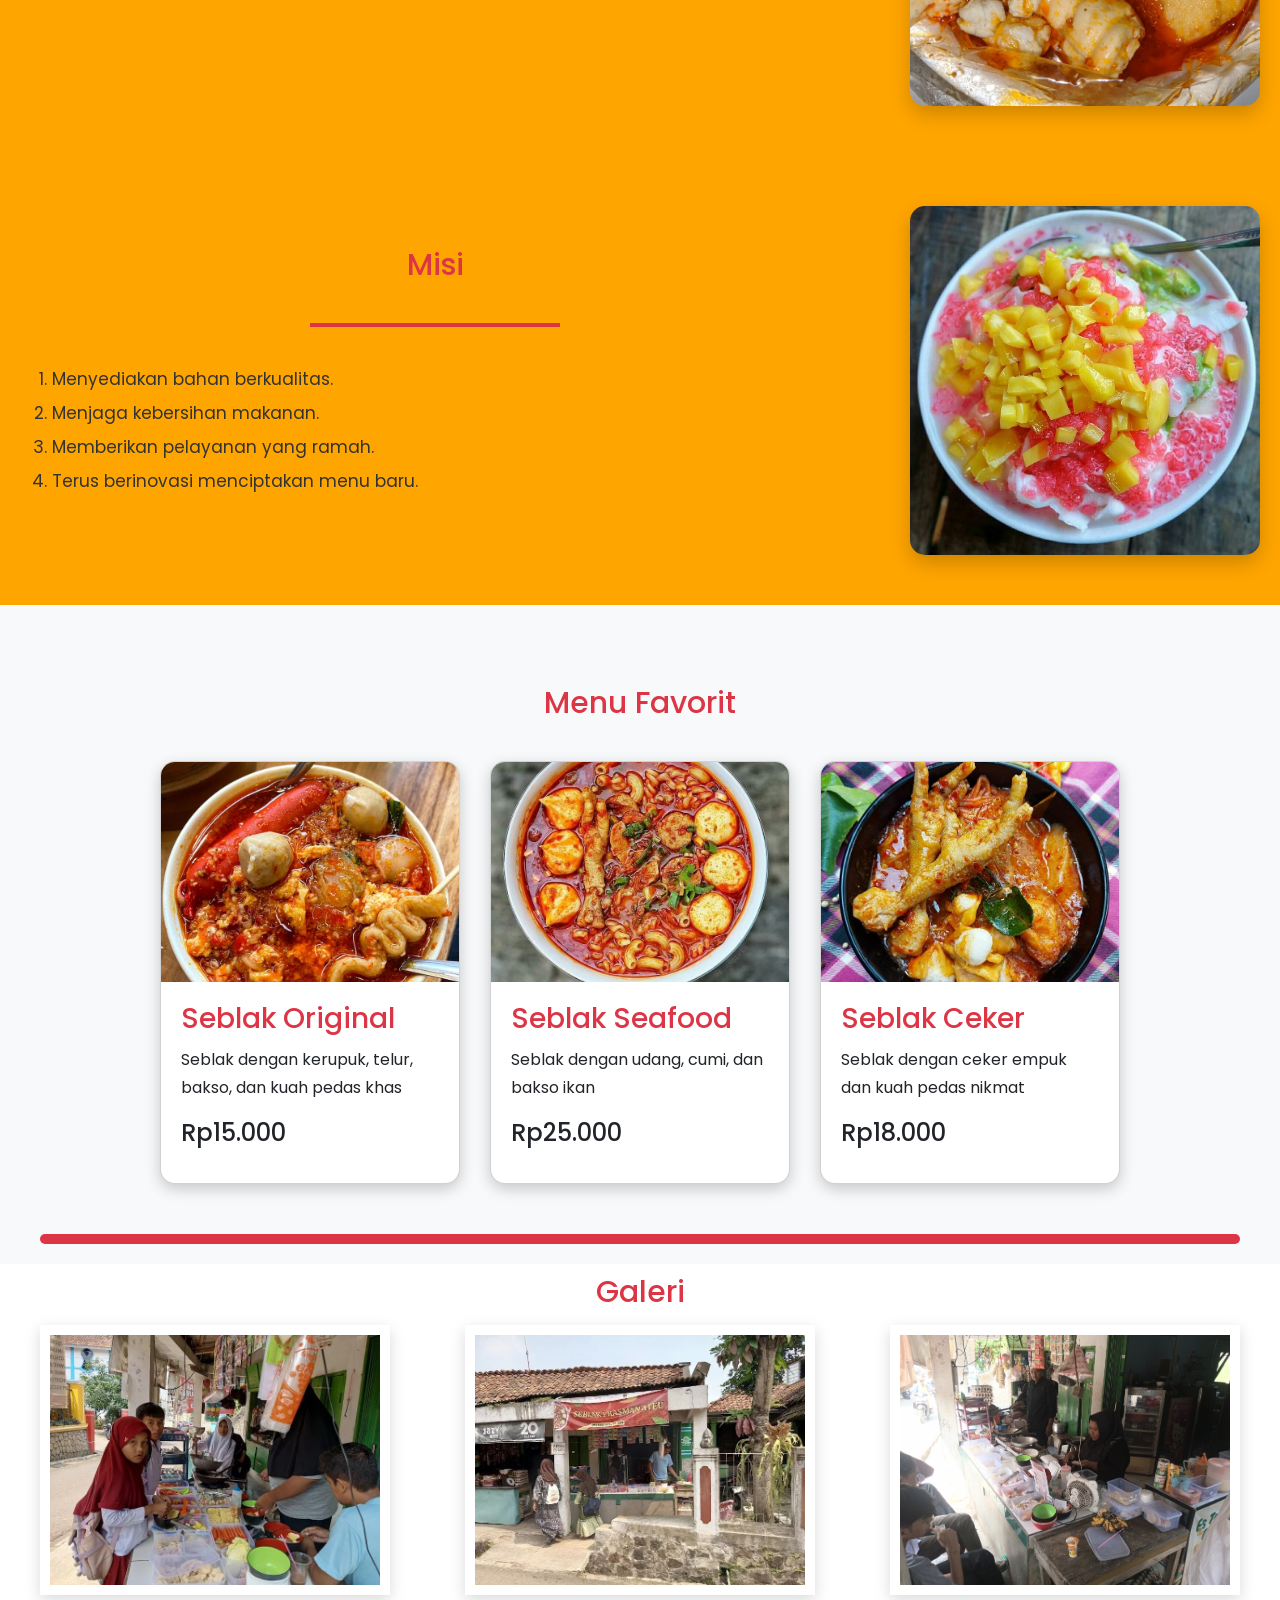
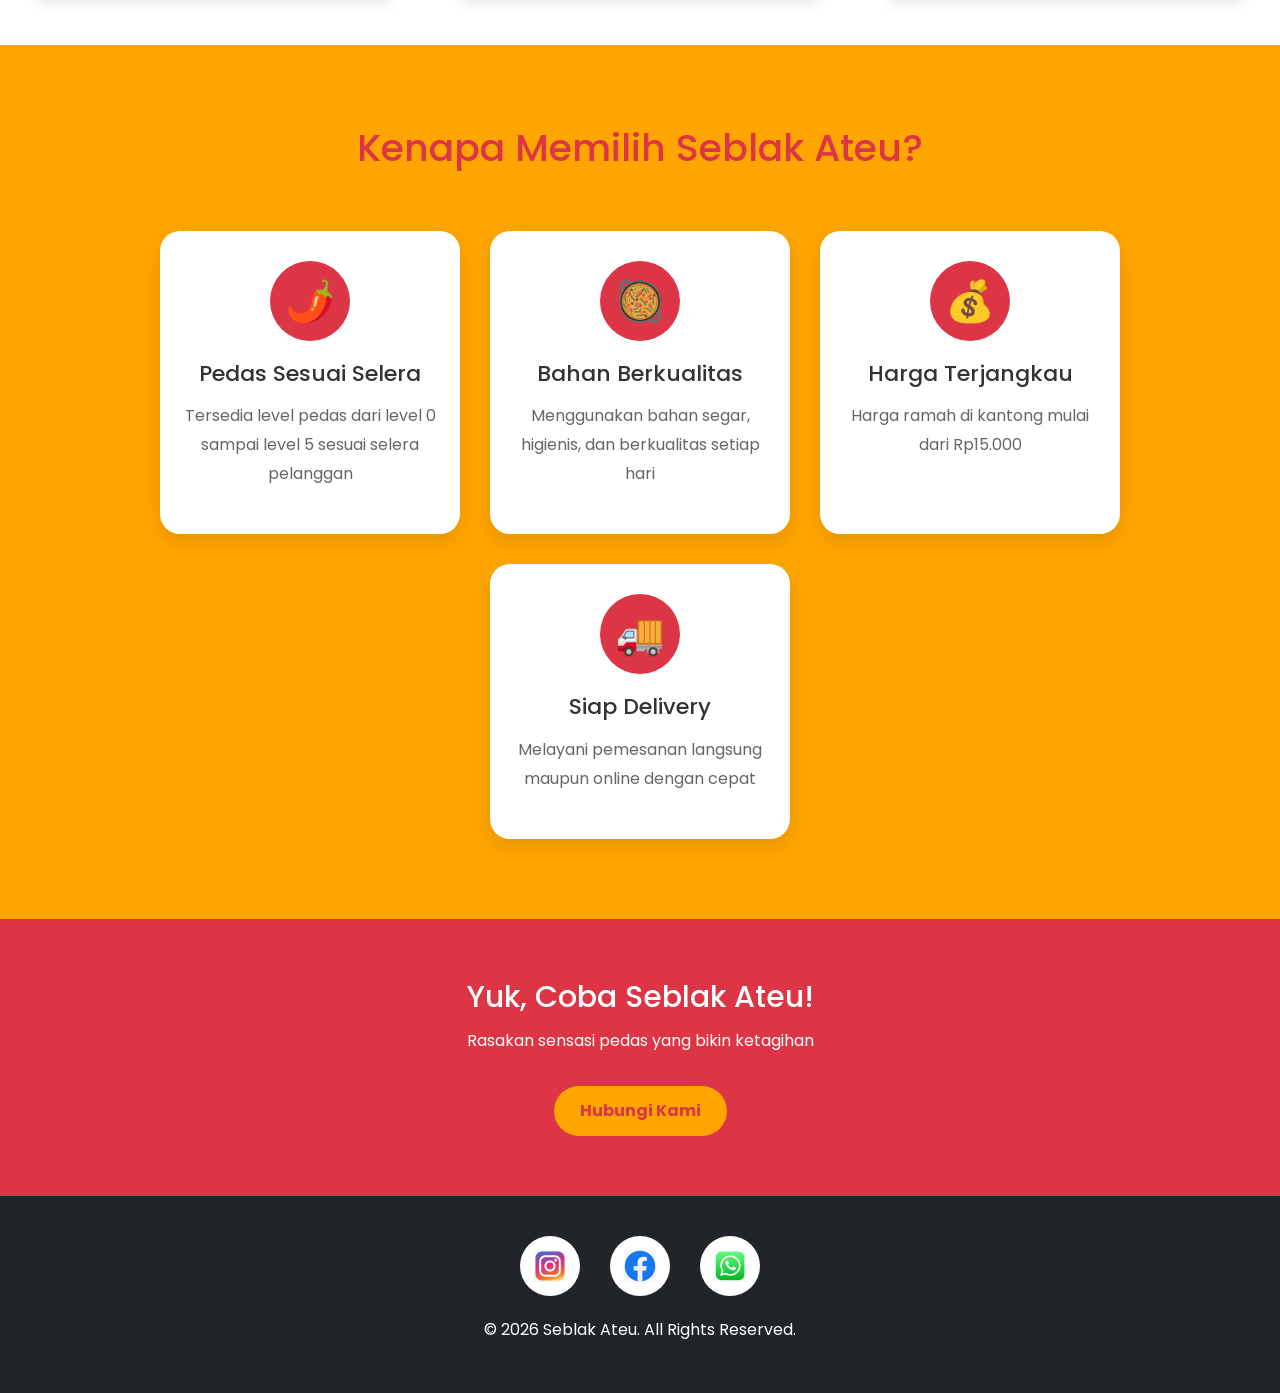
==== commit 9dd367b4: "ubah html dan css" ====
--- a/index.html
+++ b/index.html
@@ -12,9 +12,9 @@
 
   <body>
     <header>
-      <nav class="navbar navbar-expand-lg">
-        <div class="logo img">
-          <img src="img/logo.png" alt="Logo Seblak Ateu" />
+      <nav class="navbar">
+        <div class="logo">
+          <img src="img/logo.png"  class="img-fluid" alt="Logo Seblak Ateu" />
         </div>
 
         <h1 class="navbar-brand">Seblak Ateu</h1>
@@ -29,13 +29,14 @@
       </nav>
     </header>
 
-    <main class="container-flud p-0">
+    <main class="container-fluid p-0">
       <section id="home">
         <div class="hero">
-          <img src="img/banner.jpg" alt="Banner Seblak" />
+          <img src="img/banner.jpg"  class="img-fluid" alt="Banner Seblak" />
         </div>
       </section>
       <section class="hero-info">
+        <div class="container">
         <h2>Pedasnya Bikin Nagih!</h2>
 
         <p>
@@ -44,12 +45,13 @@
         </p>
 
         <a href="menu.html" class="btn"> Lihat Menu </a>
+      </div>
       </section>
 
       <section id="tentang" class="container py-5">
         <div class="tentang-container">
           <div class="tentang-gambar">
-            <img src="img/suasana.jpeg" alt="Toko Seblak Ateu" />
+            <img src="img/suasana.jpeg"  class="img-fluid" alt="Toko Seblak Ateu" />
           </div>
 
           <div class="tentang-text">
@@ -83,7 +85,7 @@
           </div>
 
           <div class="visi-image">
-            <img src="img/seblaksosis.jpg" alt="Visi Seblak Ateu" />
+            <img src="img/seblaksosis.jpg" class="img-fluid" alt="Visi Seblak Ateu" />
           </div>
         </div>
       </section>
@@ -108,7 +110,7 @@
           </div>
 
           <div class="misi-image">
-            <img src="img/escampur.jpg" alt="Misi Seblak Ateu" />
+            <img src="img/escampur.jpg"  class="img-fluid" alt="Misi Seblak Ateu" />
           </div>
         </div>
       </section>
@@ -118,7 +120,7 @@
 
         <div class="menu-container">
           <article class="card">
-            <img src="img/seblakoriginal.jpg" alt="Seblak Original" />
+            <img src="img/seblakoriginal.jpg"  class="img-fluid" alt="Seblak Original" />
 
             <div class="card-body">
               <h3 class="card-title">Seblak Original</h3>
@@ -130,7 +132,7 @@
           </article>
 
           <article class="card">
-            <img src="img/seblakseafood.jpg" alt="Seblak Seafood" />
+            <img src="img/seblakseafood.jpg"  class="img-fluid" alt="Seblak Seafood" />
 
             <div class="card-body">
               <h3 class="card-title">Seblak Seafood</h3>
@@ -142,7 +144,7 @@
           </article>
 
           <article class="card">
-            <img src="img/seblakceker2.jpg" alt="Seblak Ceker" />
+            <img src="img/seblakceker2.jpg"  class="img-fluid" alt="Seblak Ceker" />
 
             <div class="card-body">
               <h3 class="card-title">Seblak Ceker</h3>
@@ -158,21 +160,17 @@
       <section id="galeri">
          <div class="garis"></div>
         <h2>Galeri</h2>
-
-
-        </div>
-
         <div class="gallery-container">
           <div class="gallery-item">
-            <img src="img/warungateu.jpeg" alt="" />
+            <img src="img/warungateu.jpeg"  class="img-fluid" alt="Galeri" />
           </div>
 
           <div class="gallery-item">
-            <img src="img/warungateu2.jpeg" alt="" />
+            <img src="img/warungateu2.jpeg"  class="img-fluid" alt="Galeri" />
           </div>
 
           <div class="gallery-item">
-            <img src="img/warungateu3.jpeg" alt="" />
+            <img src="img/warungateu3.jpeg"  class="img-fluid" alt="Galeri" />
           </div>
         </div>
       </section>
@@ -245,7 +243,6 @@
         <a href="https://wa.me/6282258330405" class="social-icon" target="_blank">
     <img src="img/whatsapp.jpeg" alt="WhatsApp">
 </a>
-        </div>
 
     </div>
       <p>© 2026 Seblak Ateu. All Rights Reserved.</p>
--- a/style.css
+++ b/style.css
@@ -31,11 +31,11 @@
   height: auto;
 }
 
-.navbar-brand {
-  color: white;
-  font-size: 50px;
-  font-weight: bold;
-  margin-left: -400px;
+.navbar-brand{
+    color:white;
+    font-size:40px;
+    font-weight:bold;
+    margin-left:0;
 }
 
 .nav-menu {
@@ -118,7 +118,7 @@
   text-align: center;
   color: #dc3545;
   margin-bottom: 40px;
-  font-size: 40px;
+  font-size: 30px;
 }
 
 .filter-buttons {
@@ -211,17 +211,17 @@
   padding: 0;
 }
 
-.tentang-container {
-  display: flex;
-  align-items: center;
-  gap: 50px;
-  padding-left: 50px;
-  padding-right: 50px;
-}
-
-.tentang-gambar img {
-  width: 500px;
-  border-radius: 15px;
+.tentang-container{
+    display:flex;
+    align-items:center;
+    gap:40px;
+    padding:0 20px;
+}
+
+.tentang-gambar img{
+    width:100%;
+    max-width:500px;
+    height:auto;
 }
 
 .tentang-text{
@@ -244,7 +244,7 @@
 
 #visi,
 #misi {
-  padding: 80px 60px;
+ padding:50px 20px;
   background: orange;
 }
 
@@ -262,17 +262,20 @@
 }
 
 .visi-image img,
-.misi-image img {
-  width: 350px;
+.misi-image img{
+    width:100%;
+    max-width:350px;
+    height:auto;
   border-radius: 15px;
   box-shadow: 0 8px 20px rgba(0, 0, 0, 0.2);
+  text-align:center;
 }
 
 .visi-text h2,
 .misi-text h2 {
   text-align: center;
   color: #dc3545;
-  font-size: 42px;
+  font-size: 30px;
 }
 
 .garis-visi {
@@ -294,18 +297,18 @@
 
 .visi-text p,
 .misi-text li {
-  font-size: 20px;
+  font-size: 17px;
   line-height: 2;
 }
 
 #galeri{
-    padding:80px 50px;
+    padding:50px 20px;
     background:#fff;
     text-align:center;
 }
 
 #galeri h2{
-    font-size:48px;
+    font-size:30px;
     color:#dc3545;
     margin-bottom:15px;
 }
@@ -337,7 +340,9 @@
 }
 
 .gallery-item{
-    width:350px;
+     margin:auto;
+    width:100%;
+    max-width:350px;
     background:#fff;
     padding:10px;
     box-shadow:0 5px 15px rgba(0,0,0,.15);
@@ -354,9 +359,10 @@
 .garis {
   width: 100%;
   max-width: 1200px;
-  height: 8px;
-  background: #dc3545;
-  margin: 0px auto 30px;
+  height: 10px;
+  background: #dc3545;
+  margin: -80px auto 30px;
+  border-radius: 10px;
 }
 
 .menu-container {
@@ -364,10 +370,12 @@
   justify-content: center;
   gap: 30px;
   flex-wrap: wrap;
+   align-items:stretch;
 }
 
 .card {
-  width: 300px;
+  width:100%;
+  max-width:300px;
   background: white;
   border-radius: 15px;
   overflow: hidden;
@@ -418,7 +426,8 @@
 }
 
 .keunggulan-card {
-  width: 250px;
+  width: 100%;
+  max-width:300px;
   background: white;
   padding: 30px 20px;
   border-radius: 20px;
@@ -558,34 +567,81 @@
   border: 1px solid rgba(255, 255, 255, 0.3);
 }
 
-@media (max-width: 768px) {
-  .navbar {
-    flex-direction: column;
-    gap: 15px;
-  }
-
-  .nav-menu {
-    flex-direction: column;
-    text-align: center;
-  }
-
-  .tentang-container {
-    flex-direction: column;
-  }
-
-  .tentang-gambar img {
-    width: 100%;
-  }
-
-  .hero img {
-    height: 350px;
-  }
-
-  .hero-text h2 {
-    font-size: 32px;
-  }
-
-  .hero-text p {
-    font-size: 16px;
-  }
+@media (max-width:768px){
+
+    .navbar{
+        flex-direction:column;
+        gap:15px;
+        padding:20px;
+    }
+
+    .navbar-brand{
+        font-size:30px;
+    }
+
+    .nav-menu{
+        flex-direction:column;
+        align-items:center;
+        gap:15px;
+        padding-left:0;
+    }
+
+    .hero img{
+        height:220px;
+    }
+
+    .hero-info h2{
+        font-size:24px;
+    }
+
+    .hero-info p{
+        font-size:16px;
+    }
+
+    section{
+        padding:50px 20px;
+    }
+
+    .tentang-container,
+    .visi-container,
+    .misi-container,
+    .contact-container{
+        flex-direction:column;
+        text-align:center;
+    }
+
+    #visi,
+    #misi{
+        padding:50px 20px;
+    }
+
+    .tentang-text{
+        text-align:center;
+        width:100%;
+    }
+
+    .tentang-text h2{
+        text-align:center;
+    }
+
+    section h2,
+    #galeri h2,
+    .visi-text h2,
+    .misi-text h2{
+        font-size:30px;
+    }
+
+    .visi-text p,
+    .misi-text li{
+        font-size:17px;
+    }
+
+    .card{
+        max-width:100%;
+    }
+
+    .keunggulan-card{
+        width:100%;
+        max-width:300px;
+    }
 }
